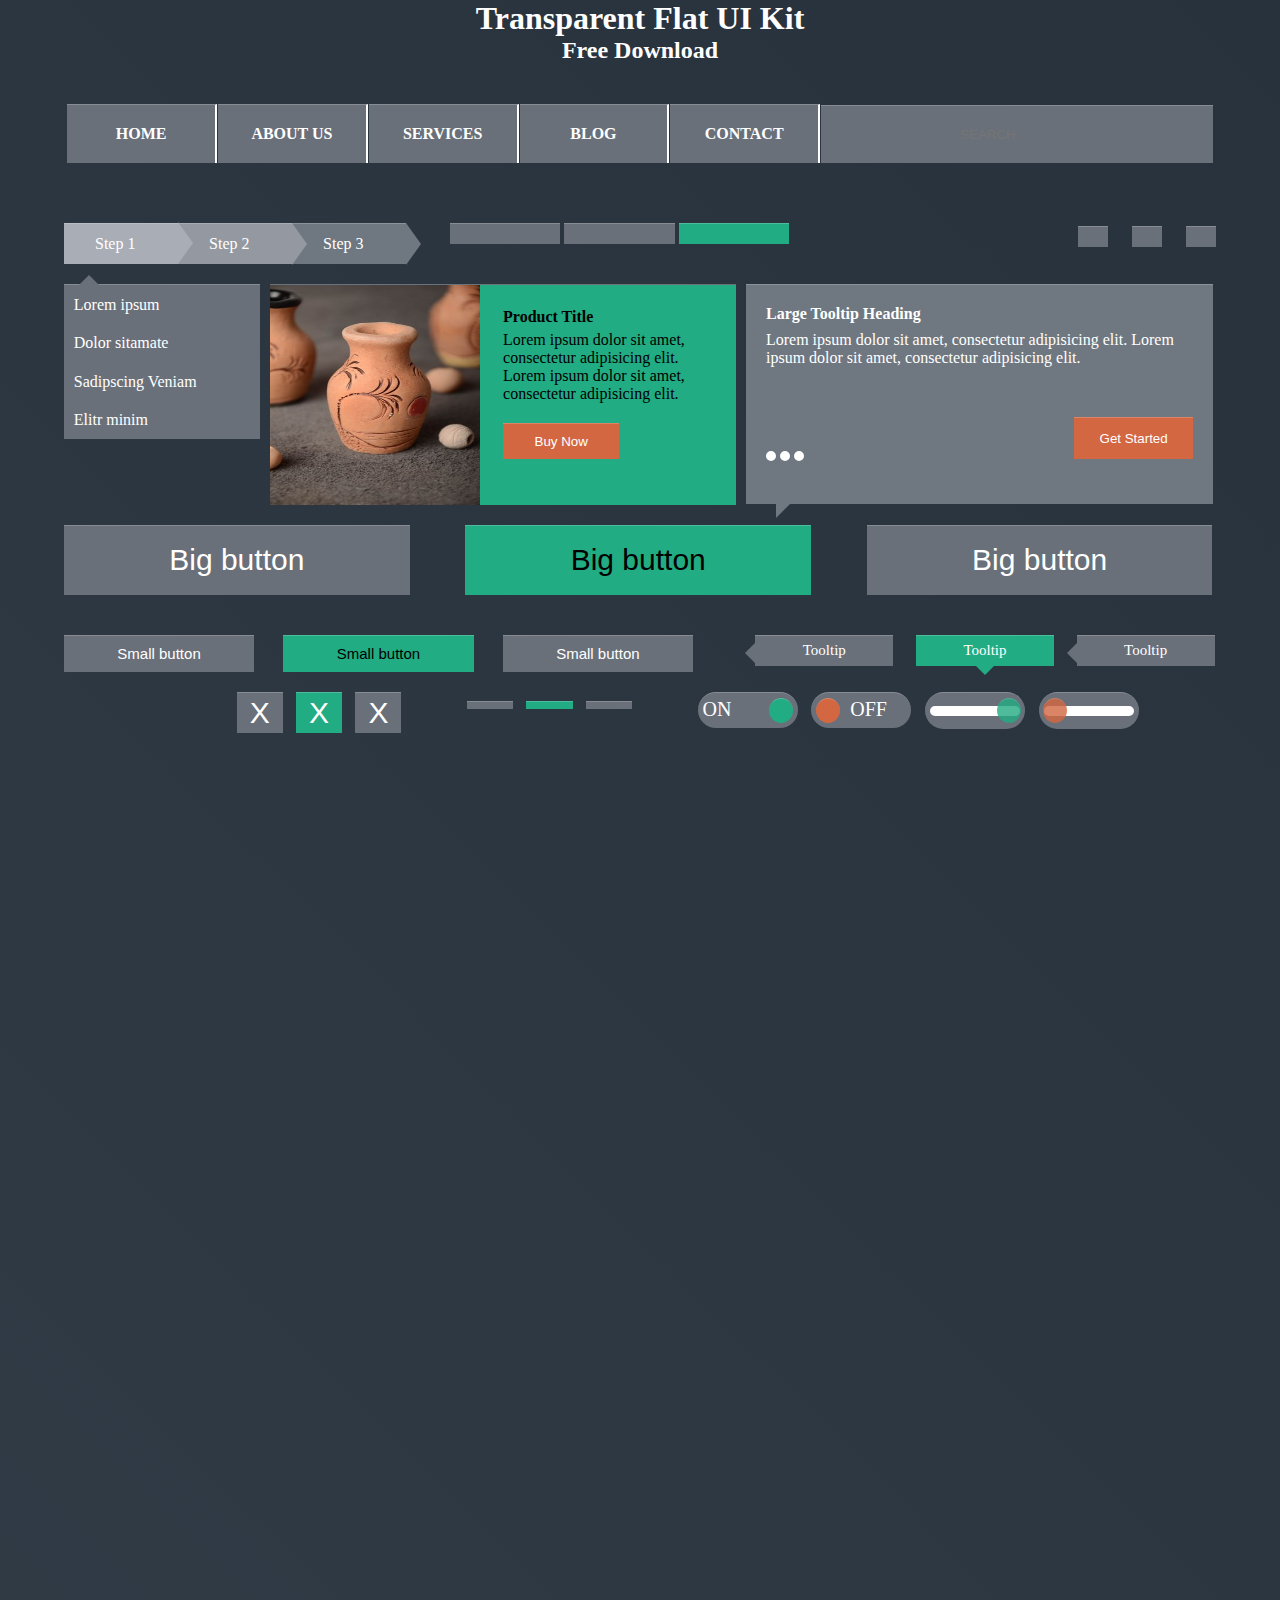
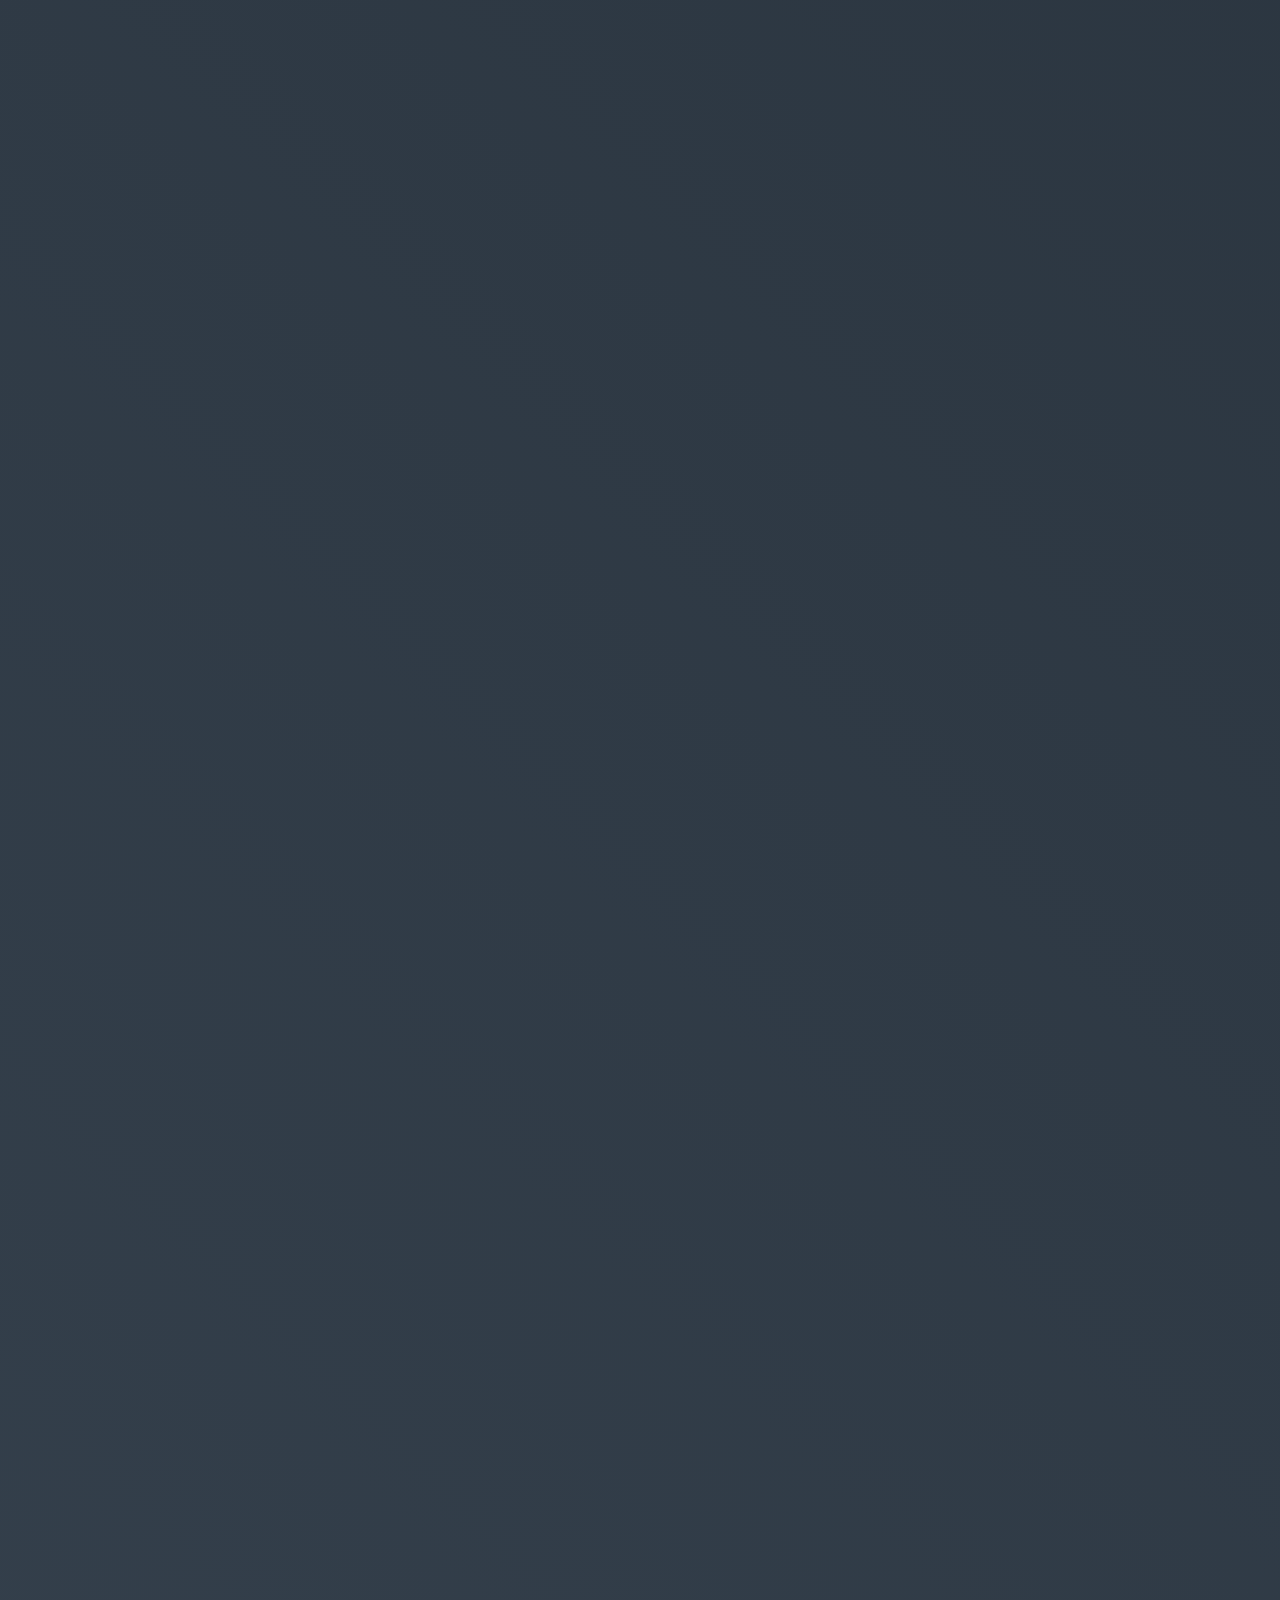
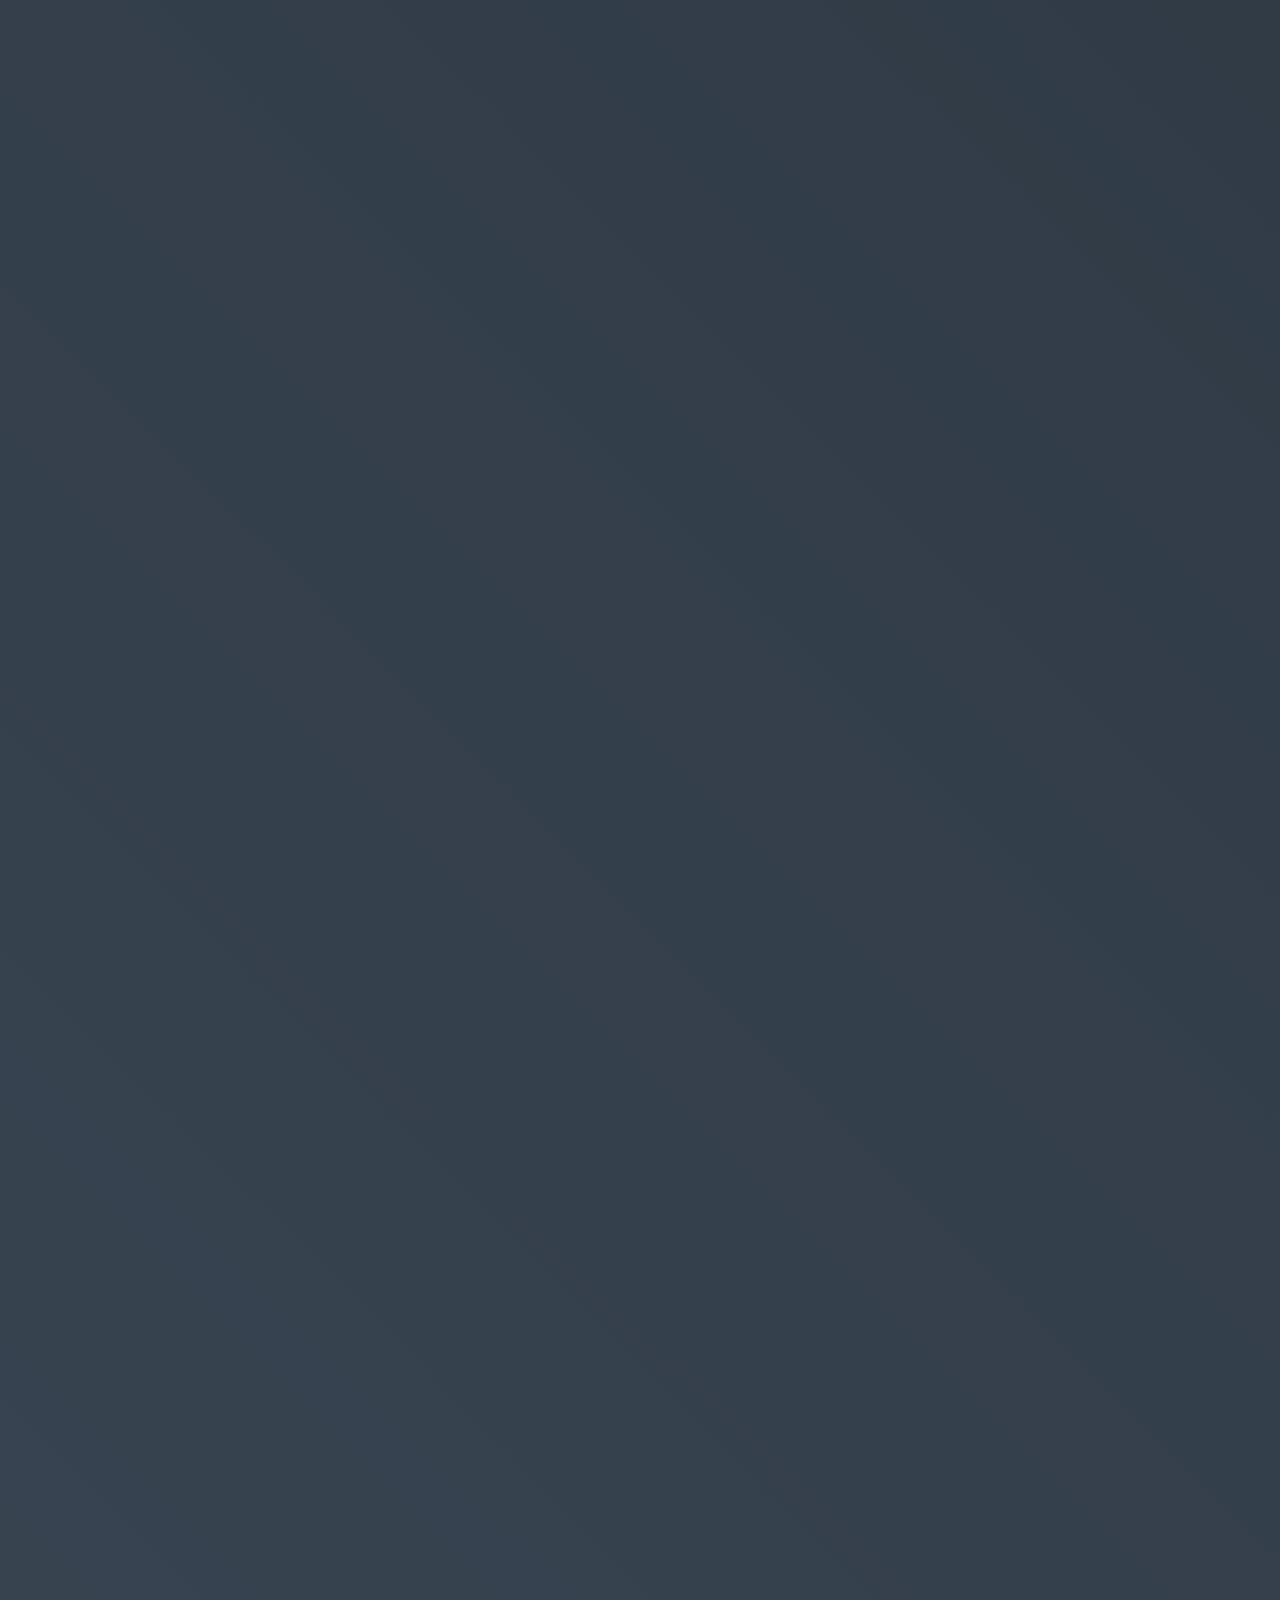
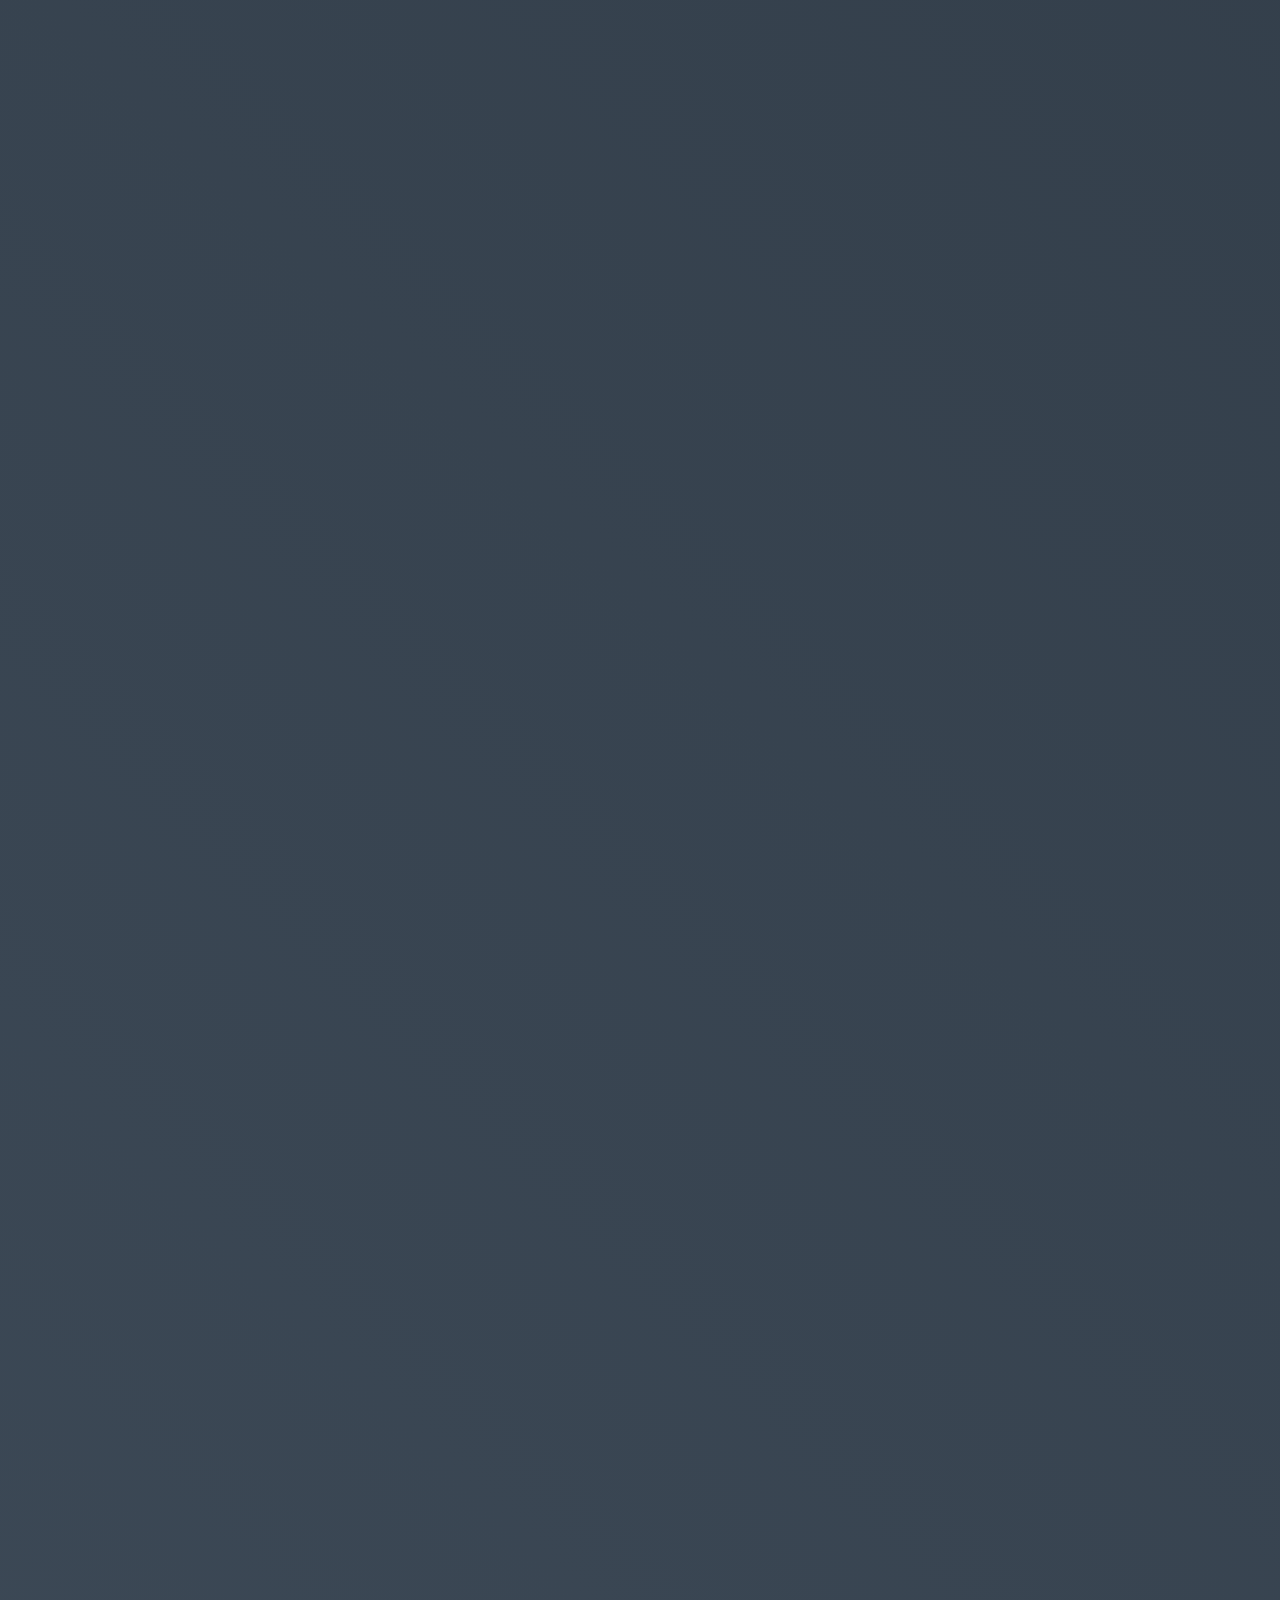
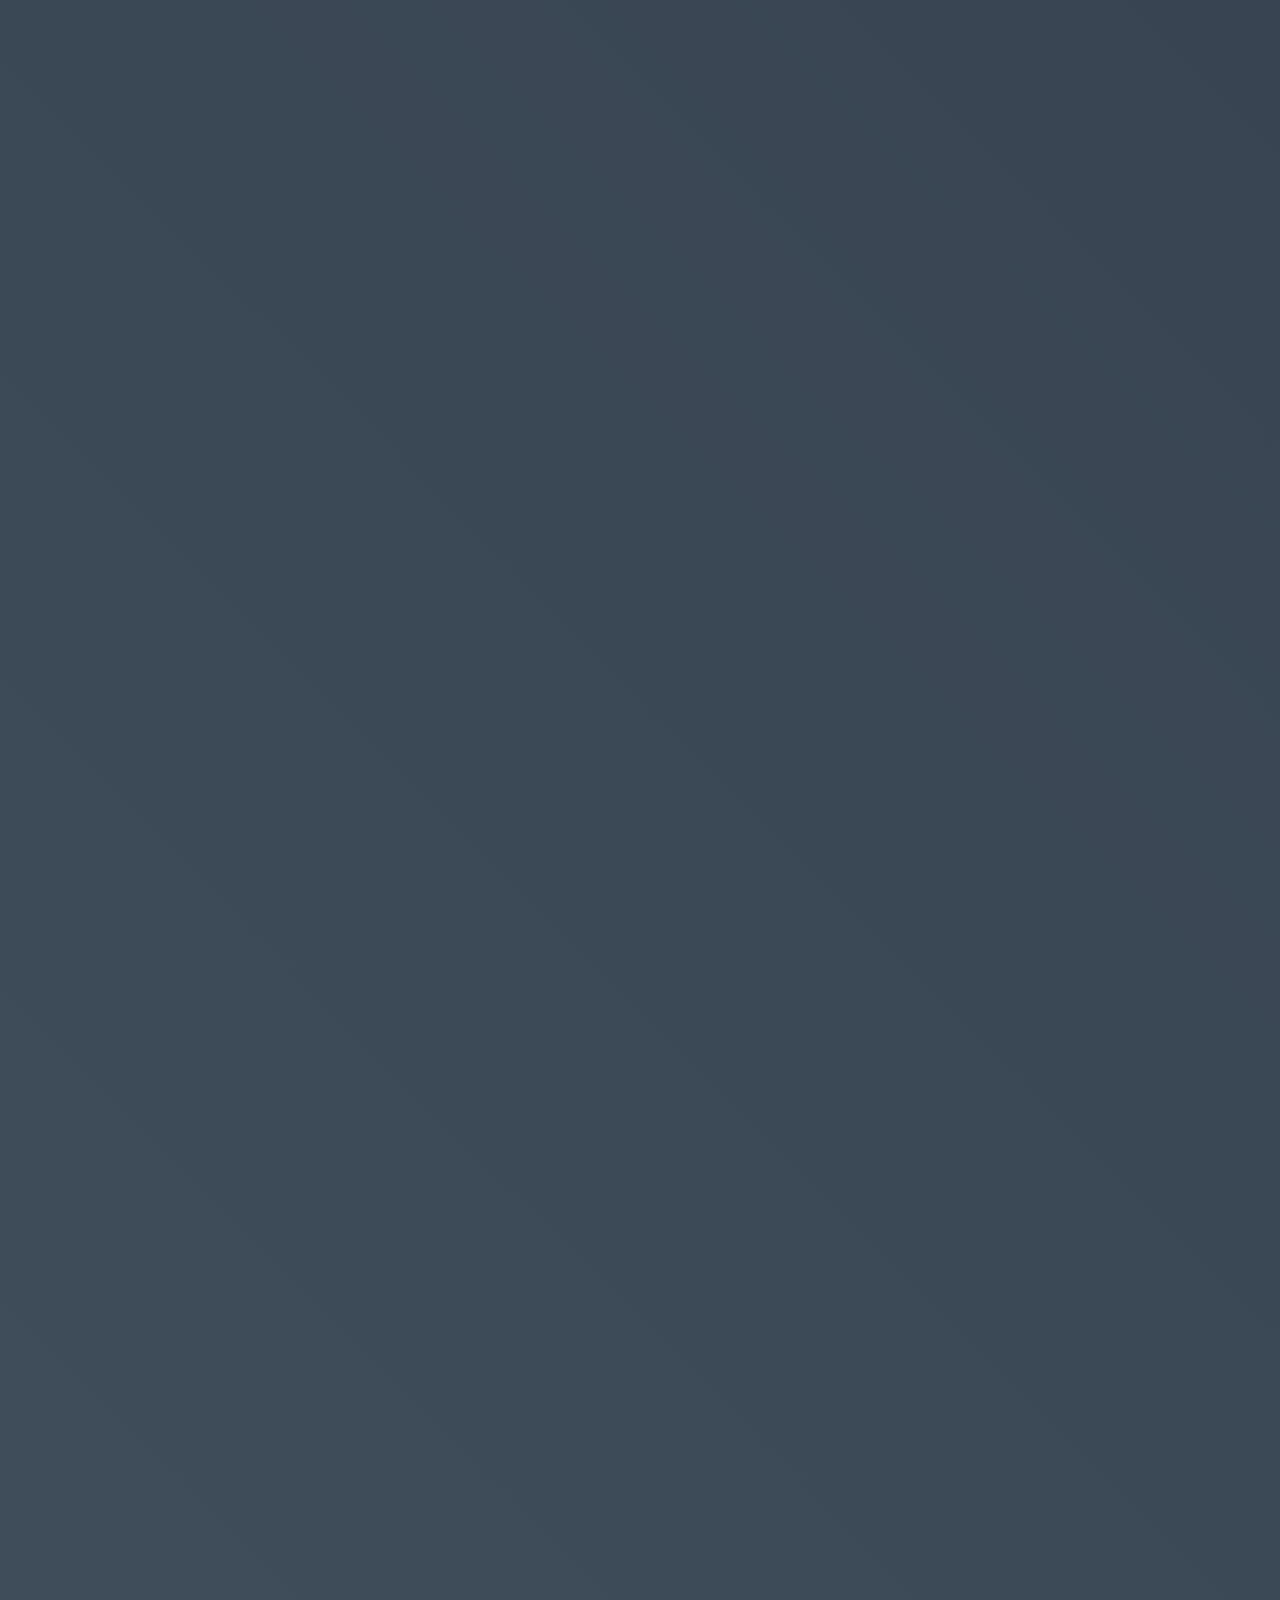
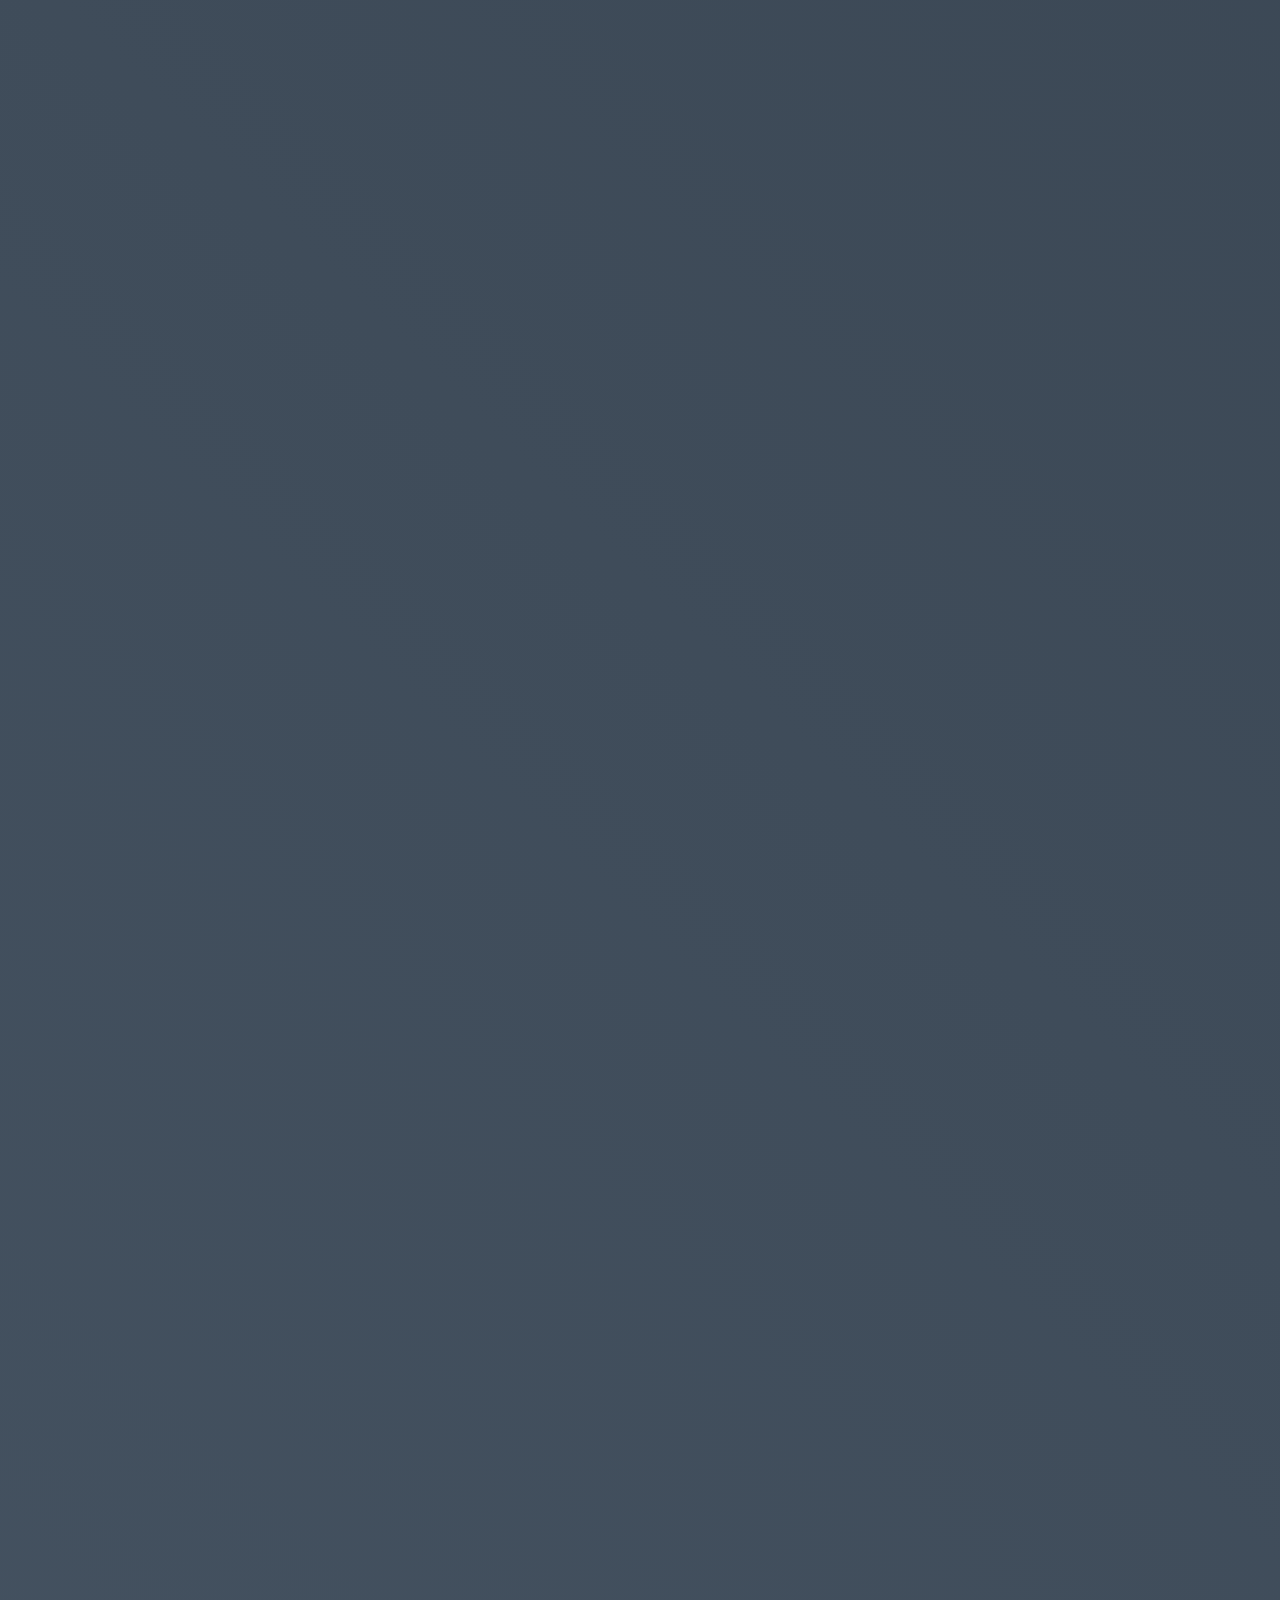
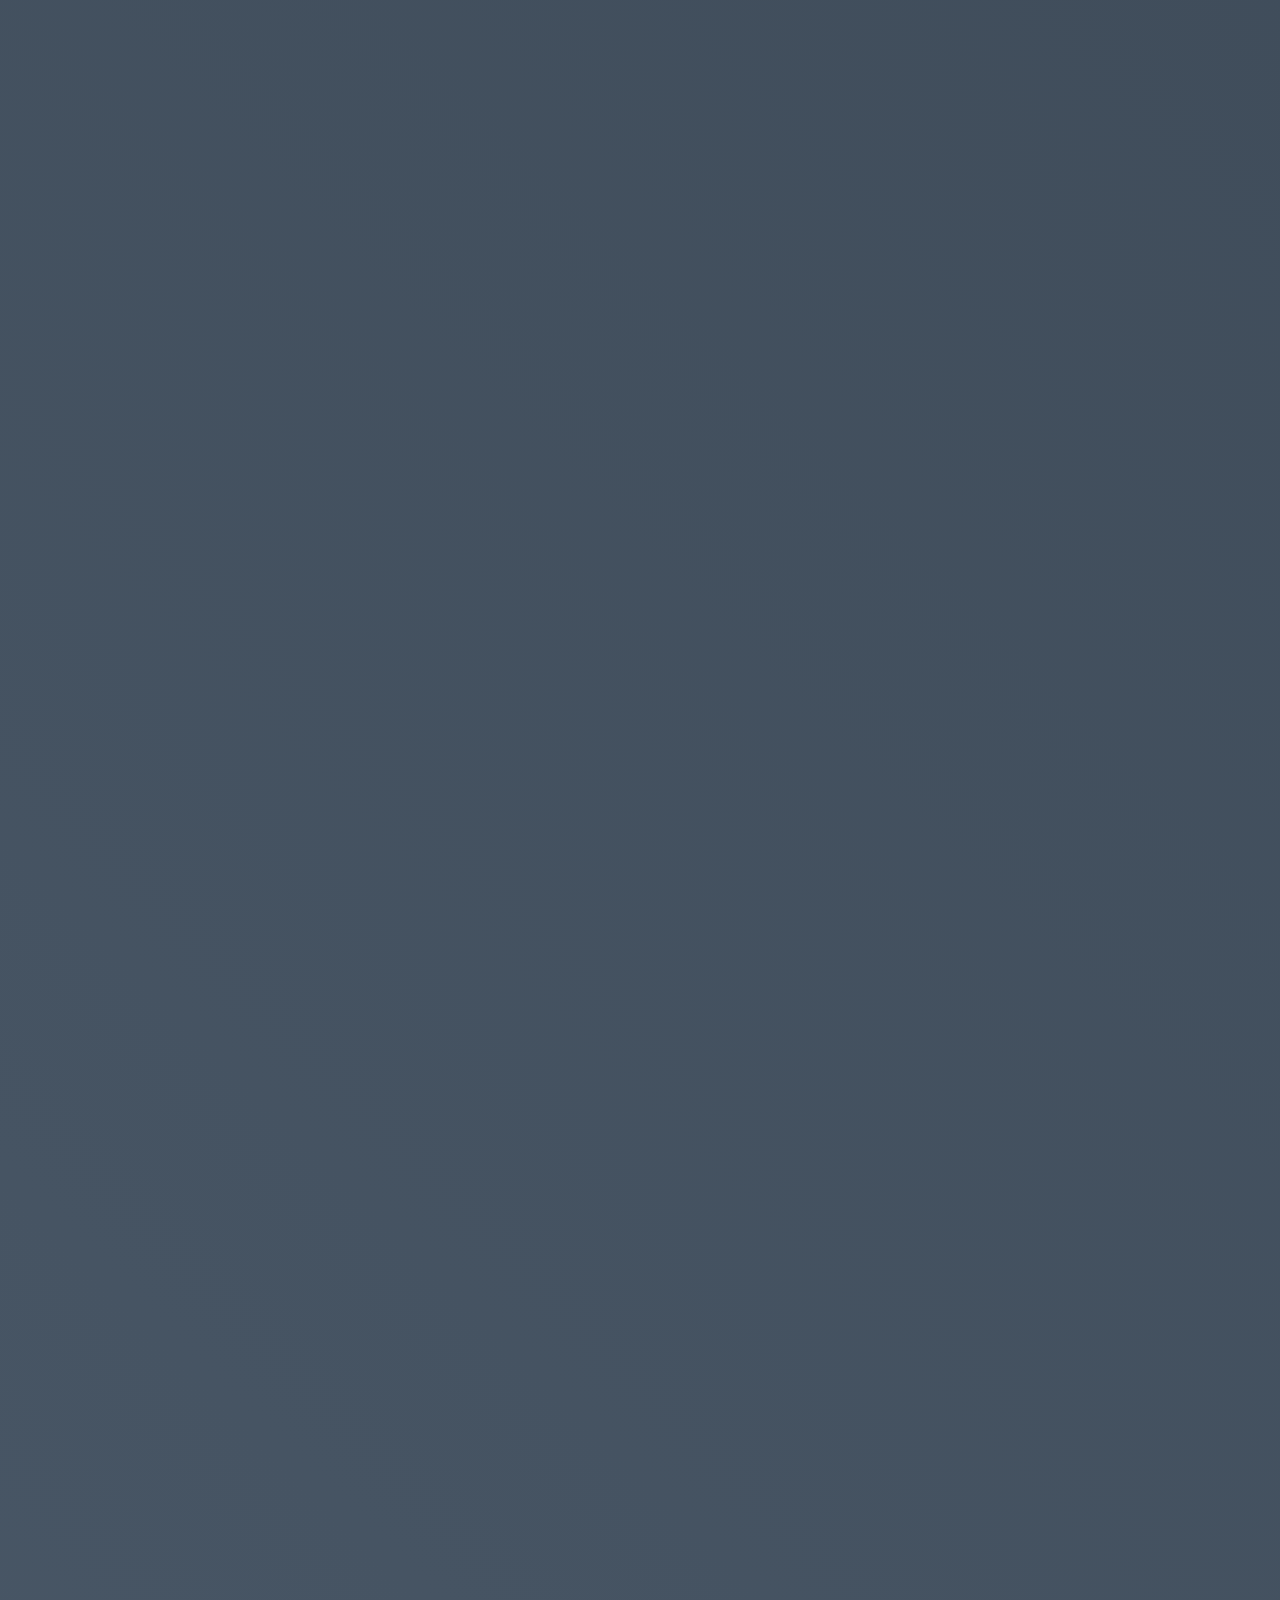
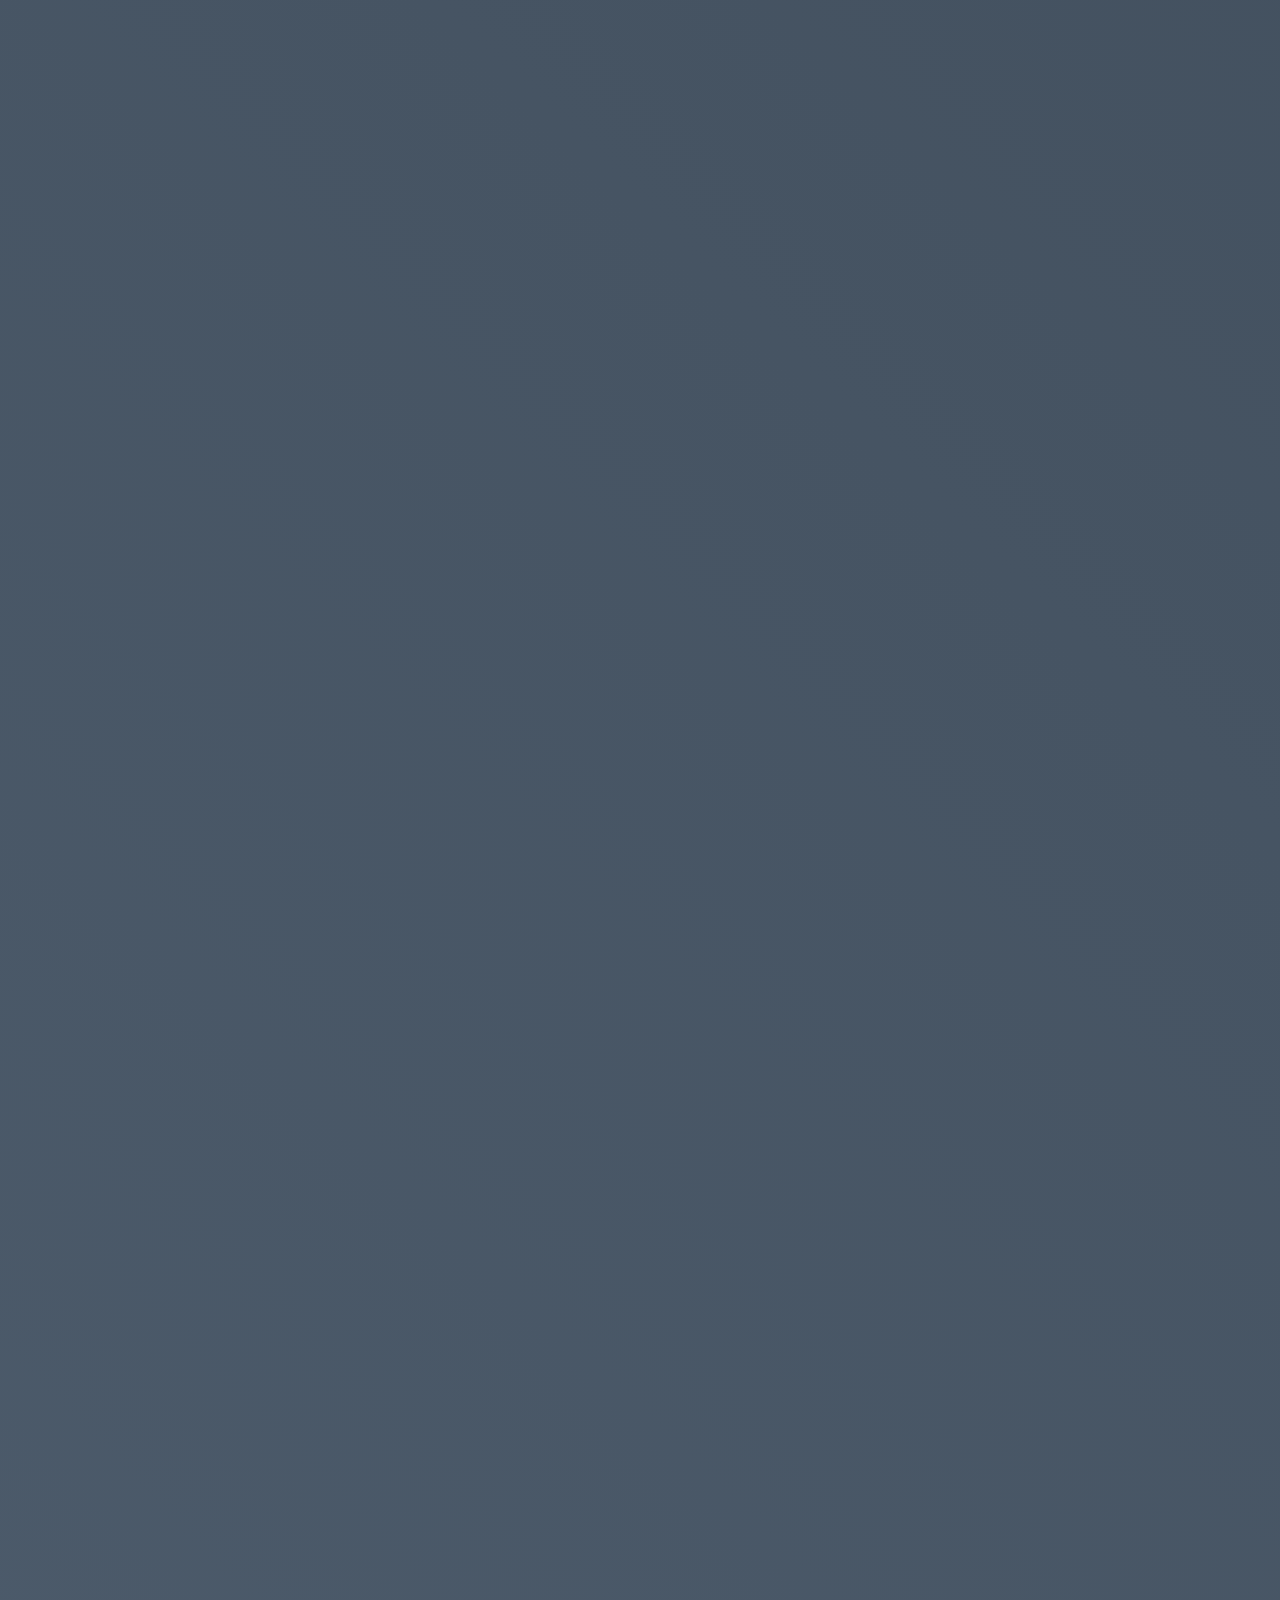
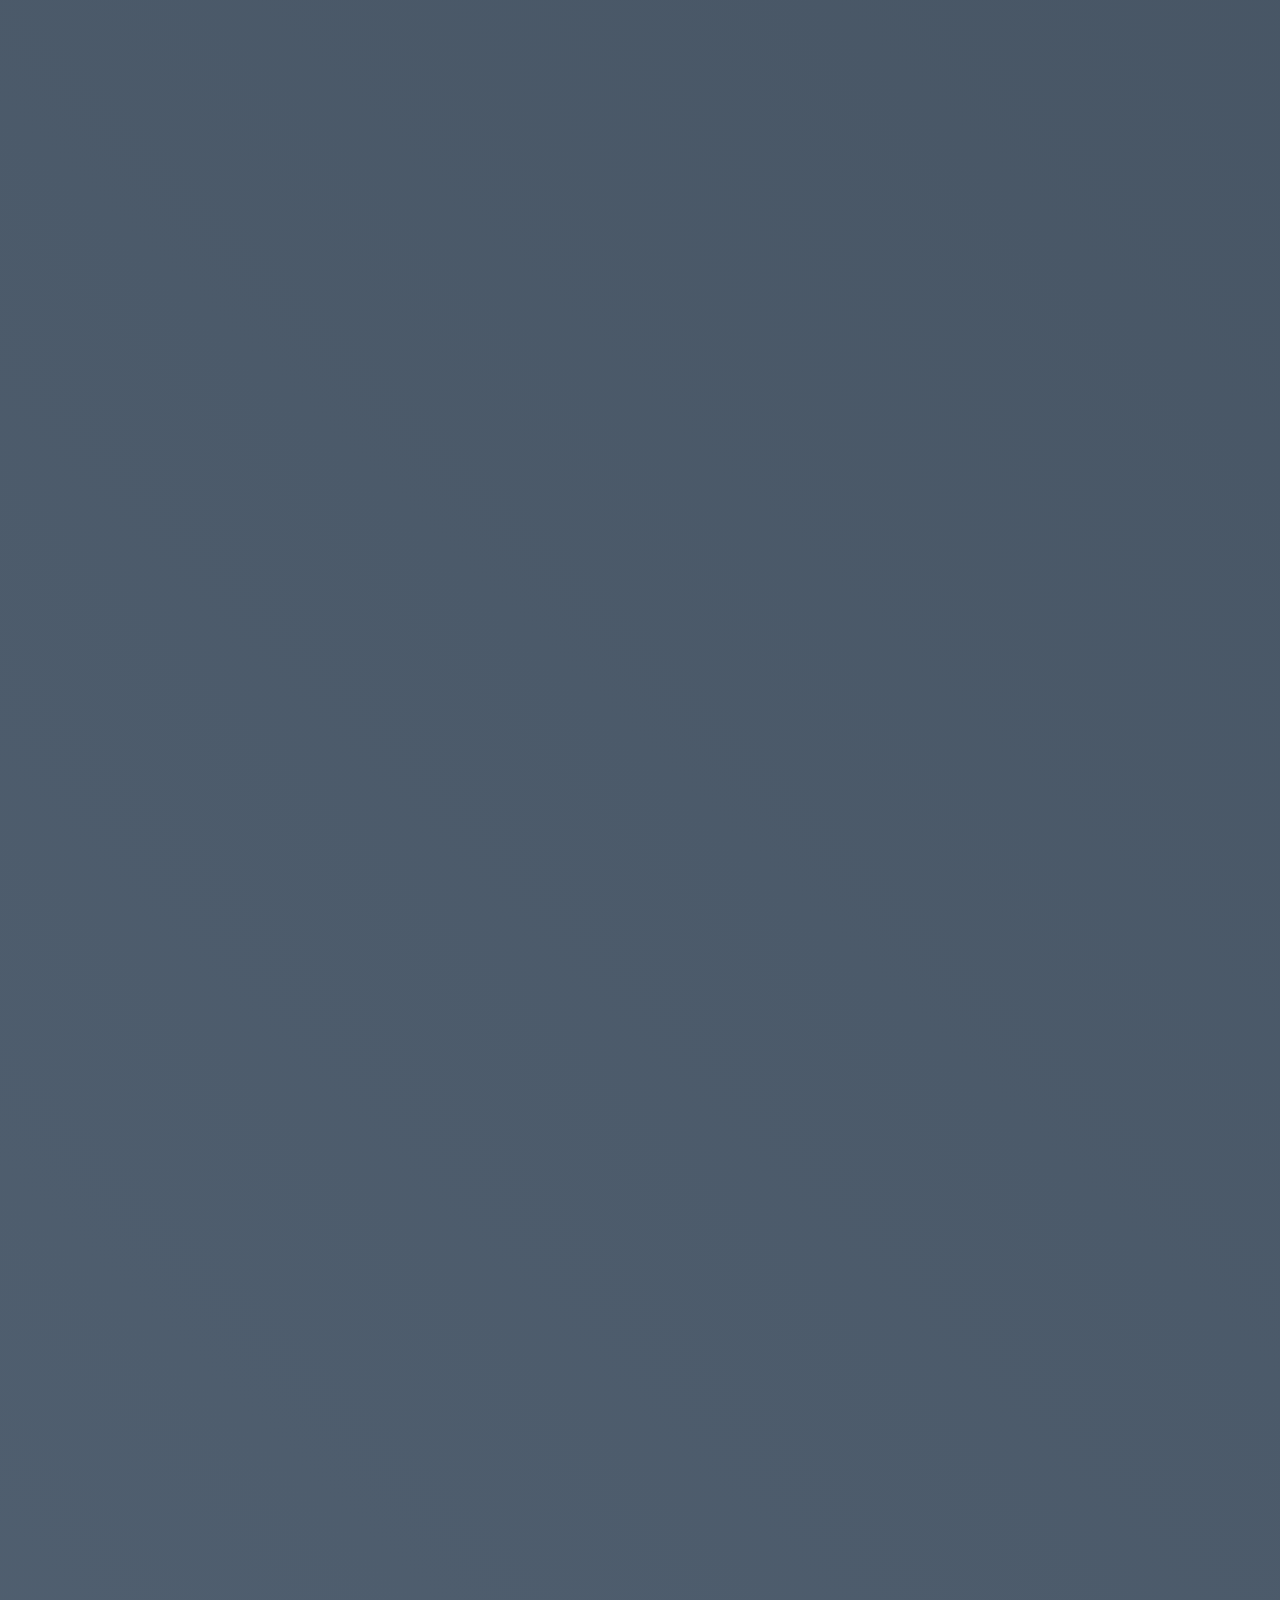
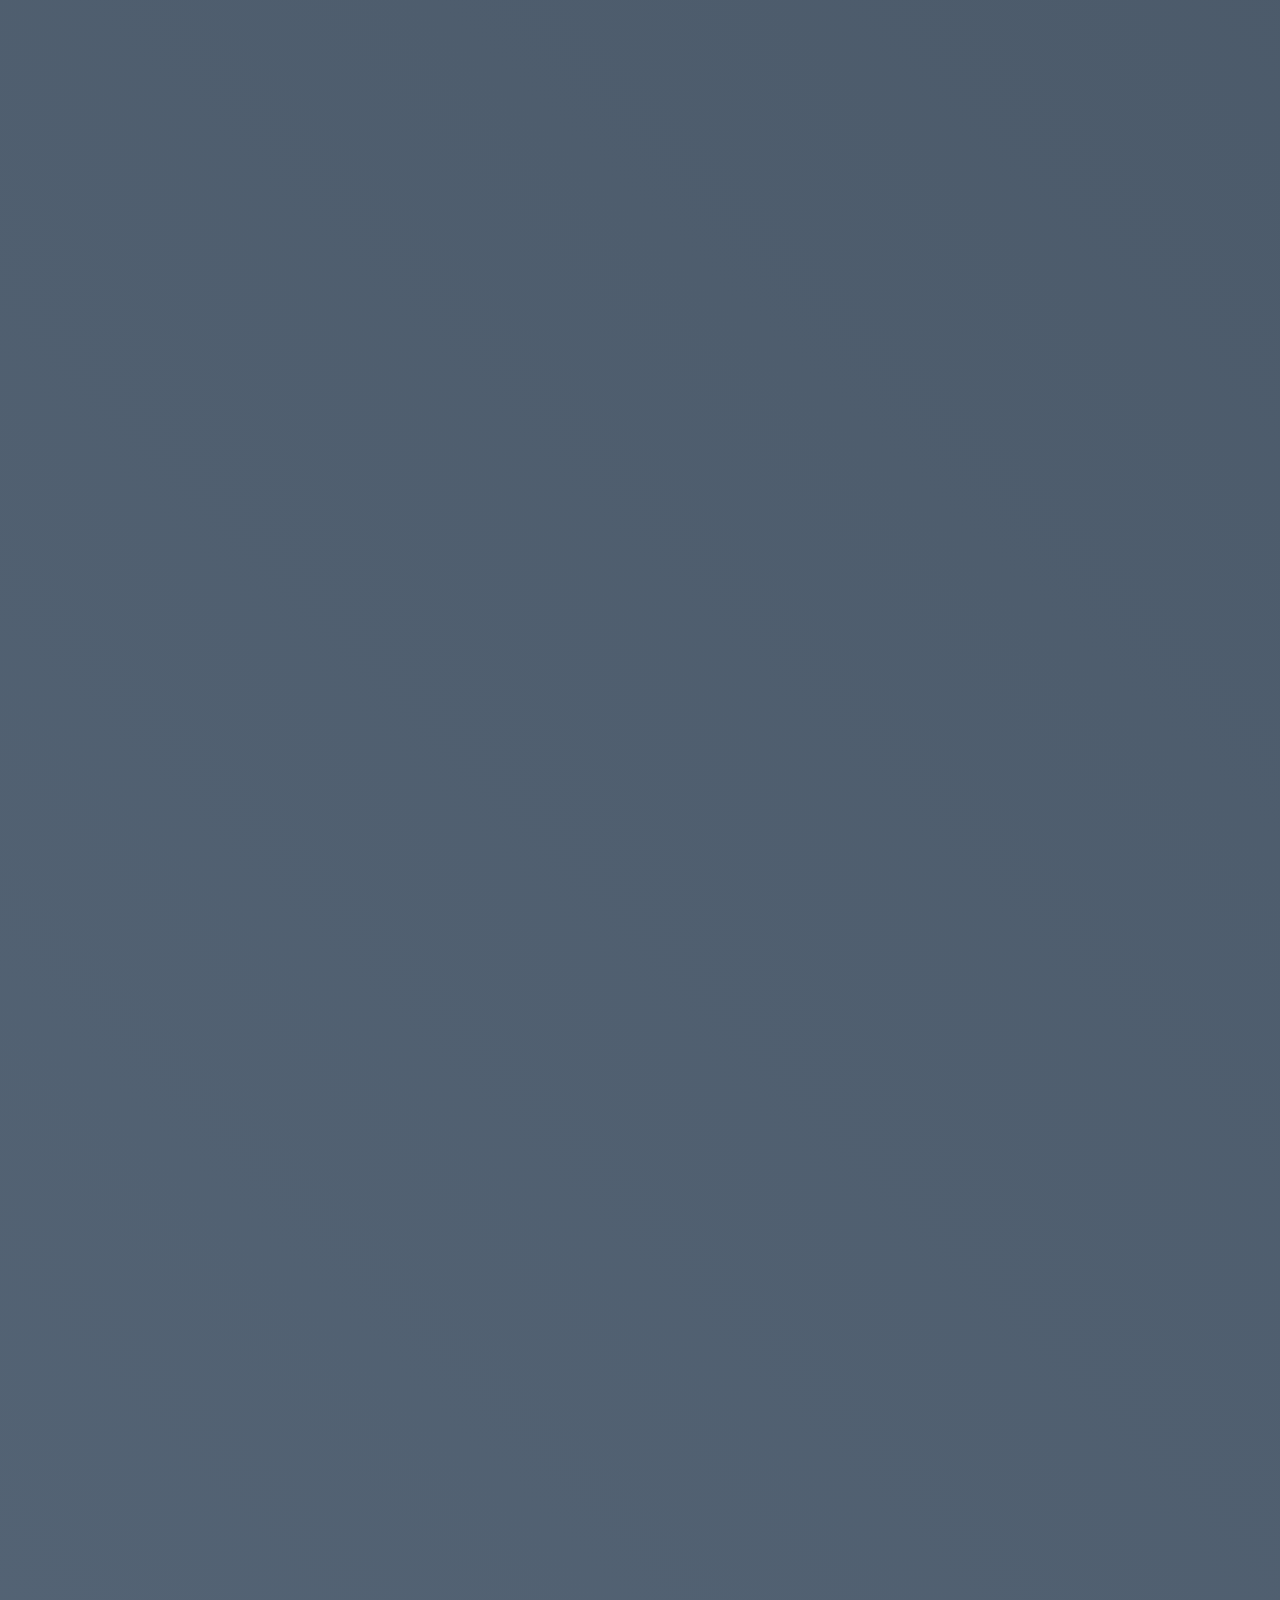
==== example.html @ 58ecbf64 "github" ====
<!DOCTYPE html>
<html lang="en">
<head>
    <meta charset="UTF-8">
    <title>Title</title>
    <link rel="stylesheet" href="style.css">
    <link rel="stylesheet" href="font-awesome/css/font-awesome.min.css">
</head>
<body>
<div class="wrapper">
    <div class="header">
        <h1>Transparent Flat UI Kit</h1>
        <h2>Free Download</h2>
		
    </div>

<!--Nav with search************************************************************-->

    <div class="nav">
        <ul>
            <li><a href="#">home</a></li>
            <li><a href="#">about us</a></li>
            <li><a href="#">services</a></li>
            <li><a href="#">blog</a></li>
            <li><a href="#">contact</a></li>
            <li>
                <form>
                    <div class="search">
                        <input type="search" name="q" placeholder="SEARCH">
                        <button><i class="fa fa-search" aria-hidden="true"></i></button>
                    </div>
                </form>
            </li>
        </ul>
    </div>

<!--End nav with search********************************************************-->

    <div class="container">

<!--Arrows button************************************************************************-->

        <div class="arrows">
            <div class="arrow-first arrow-first-hover"><a href="#">Step 1</a></div>
            <div class="arrow-second arrow-second-hover"><a href="#">Step 2</a></div>
            <div class="arrow-third arrow-third-hover"><a href="#">Step 3</a></div>
        </div>

<!--End arrows button********************************************************************-->

<!--Buttons 1**********************************************************************-->

        <div class="buttons1">
            <button class="clock"><i class="fa fa-clock-o" aria-hidden="true"></i></button>
            <button class="download"><i class="fa fa-download" aria-hidden="true"></i></button>
            <button class="like"><i class="fa fa-heart-o" aria-hidden="true"></i></button>
        </div>

<!--End Buttons 1*******************************************************************-->

<!--Buttons 2***********************************************************************************-->

        <div class="buttons2">
            <button class="square"><i class="fa fa-th-large" aria-hidden="true"></i></button>
            <button class="list"><i class="fa fa-list" aria-hidden="true"></i></button>
            <button class="bars"><i class="fa fa-bars" aria-hidden="true"></i></button>
        </div>
<!--End Buttons 2******************************************************************-->
     </div>
    <div class="clear"></div>
    <div class="container">

<!--Drop down menu********************************************************************-->

        <div class="dropdow">
            <ul>
                <li><a href="#">Lorem ipsum<i class="fa fa-angle-right" aria-hidden="true"></i></a></li>
                <li><a href="#">Dolor sitamate<i class="fa fa-angle-right" aria-hidden="true"></i></a></li>
                <li><a href="#">Sadipscing Veniam<i class="fa fa-angle-right" aria-hidden="true"></i></a></li>
                <li><a href="#">Elitr minim<i class="fa fa-angle-right" aria-hidden="true"></i></a></li>
            </ul>
        </div>

<!--End Drop down menu************************************************************************-->
        
 <!--Block with pic & button***********************************************************************-->
        
        <div class="blockPicBut">
            <div class="pic">
                <img src="img/jug.jpg" alt="">
            </div>
            <div class="buttonBox">
                <span>Product Title</span>
                <p> Lorem ipsum dolor sit amet, consectetur adipisicing elit. Lorem ipsum dolor sit amet, consectetur adipisicing elit. </p>
                <button>Buy Now</button>
            </div>
        </div>
        
<!--End Block with pic & button*******************************************************************-->

<!--Block with Large tooltip Heading***********************************************************************-->

        <div class="blockLargeToolip">
            <span class="head">Large Tooltip Heading</span>
            <p>Lorem ipsum dolor sit amet, consectetur adipisicing elit. Lorem ipsum dolor sit amet, consectetur adipisicing elit.</p>
            <div class="dotted">
                <a href="#"><span></span></a>
                <a href="#"><span></span></a>
                <a href="#"><span></span></a>
            </div>
            <button>Get Started</button>
        </div>
    </div>
    <div class="clear"></div>

<!-- End Block with Large tooltip Heading*****************************************************************-->

    <div class="container">

<!--BIG buttons***************************************************************-->

        <button class="big1">Big button</button>
        <button class="big2">Big button</button>
        <button class="big3">Big button</button>

<!-- End BIG buttons****************************************************************-->

    </div>

    <div class="container">

<!--Small button-->

    <div class="smallcontainer">
        <button class="small1">Small button</button>
        <button class="small2">Small button</button>
        <button class="small3">Small button</button>
    </div>

<!--End Small button-->

<!--Tooltips-->

        <div class="tooltips">
            <div class="tooltip1">Tooltip</div>
            <div class="tooltip2">Tooltip</div>
            <div class="tooltip3">Tooltip</div>
        </div>

<!--End Tooltips-->

    </div>

    <div class="clear"></div>

    <div class="container">

<!--arrows-->

        <div class="arrowscontainer">
            <div class="arrow1">
                <a href="#">
                    <i class="fa fa-angle-left" aria-hidden="true"></i>
                </a>
                <a href="#">
                    <i class="fa fa-angle-right" aria-hidden="true"></i>
                </a>
            </div>
            <div class="arrow2">
                <a href="#">
                    <i class="fa fa-angle-left" aria-hidden="true"></i>
                </a>
                <a href="#">
                    <i class="fa fa-angle-right" aria-hidden="true"></i>
                </a>
            </div>
            <div class="arrow3">
                <a href="#">
                    <i class="fa fa-angle-left" aria-hidden="true"></i>
                </a>
                <a href="#">
                    <i class="fa fa-angle-right" aria-hidden="true"></i>
                </a>
            </div>
        </div>

<!--End arrows-->

<!--Close button-->
        <div class="closebuttons">
            <button class="close1">X</button>
            <button class="close2">X</button>
            <button class="close3">X</button>
        </div>
<!--End close button-->

<!--Select button-->
        <div class="selectbuttons">
            <button class="select1">
                <i class="fa fa-check" aria-hidden="true"></i>
            </button>
            <button class="select2">
                <i class="fa fa-check" aria-hidden="true"></i>
            </button>
            <button class="select3">
                <i class="fa fa-check" aria-hidden="true"></i>
            </button>
        </div>

<!--End select button-->

        <!--Switches-->

        <div class="switch">
            <div class="on">
                <span>ON</span>
                <div class="onbut"></div>
            </div>
            <div class="off">
                <span>OFF</span>
                <div  class="offbut"></div>
            </div>
            <div class="rightbut">
                <div class="line">

                </div><div class="onbut1"></div>
            </div>
            <div class="leftbut">
                <div class="line">

                </div><div class="offbut1"></div>

            </div>
        </div>

<!--End Switches-->

    </div>




</div>
</body>
</html>
---- style.css ----
*{
    padding: 0;
    border: 0;
    margin: 0;
    box-sizing: border-box;
}

body{
    width: 100%;
    height: 20000px;
    background: linear-gradient(45deg, #5d6e81, #28323c);
}

.wrapper {
    width: 90%;
    margin: 0 auto;
}

.header{
    text-align: center;
    color: #ffffff;
}

.container {
    padding: 20px 0;
}

/*Nav with search---------------------------------------------------------------------*/

.nav {
    width: 100%;
    text-align: center;
    padding: 40px 0 40px 0;
}

nav ul{
 width: 100%;
}

.nav ul li{
    border-top:1px solid rgba(255, 255, 255, 0.2);
    display: inline-block;
    list-style: none;
    font-weight: bold;
    text-transform: uppercase;
    background-color: #6a7079;
    text-align: center;
    width: 13%;
    margin: 0 0 0 -3px;
    border-right: 2px solid white;
}

.nav ul li:hover {
    background-color: #d36742;
}

.nav ul li:active{
    box-shadow: inset 0 0 6px;

}
.nav ul li:first-child{
    margin: 0;
}

.nav ul li:last-child{
    border-right:0;
    width: 34%;
    text-align: left;
    padding: 5px 0;
    text-indent: 7px;
}

.nav ul li:last-child:hover{
    background-color: #6a7079;
}

.nav a{
    text-decoration: none;
    color: white;
    display: block;
    padding: 20px;
    }

.nav button{
    background-color: #6a7079;
    color: #ffffff;
    font-size: 20px;
    border: none;
    outline: none;
}

.nav button:hover{
    color: #d36742;
    cursor: pointer;
}

.nav ul li input{
    color: #ffffff;
    text-align: center;
    height: 47px;
    width: 85%;
    background-color: #6a7079;
    border: none;
    outline: none;
}

.nav ul li input a i{
    font-size: 100px;
}

/*End nav with search---------------------------------------------------------------------------*/

/*Arrows button-------------------------------------------------------------------------------*/

div.arrows {
    float: left;
    width: 30%;
}

div.arrows a{
    display: block;
    text-decoration: none;
    color:#ffffff;
    padding: 11px;
}

.arrow-first,.arrow-second,.arrow-third{
    display: inline-block;
    margin: 0 0 0 -4px;
    text-indent: 20px;
    border-top:1px solid rgba(255, 255, 255, 0.2);
}

.arrow-first{
    margin: 0;
}

.arrow-first {
    width: 33%;
    background: #a9adb5;
    position: relative;
    color: #fff;
}
.arrow-first::after {
    content: '';
    position: absolute; /* Абсолютное позиционирование */
    right: -36px; bottom: 0; /* Положение треугольника */
    border: 21px solid transparent; /* Прозрачные границы */
    border-left: 15px solid #a9adb5; /* Добавляем треугольник */
    z-index: 1;
}

.arrow-first:hover::after{
    border-left: 15px solid #d36742; /* Добавляем треугольник */
 }

.arrow-first:hover{
    background-color: #d36742;
}
.arrow-first:active::after{
    border-left: 15px solid #22ac83;
}
.arrow-first:active{
    background-color: #22ac83;
}
.arrow-second {
    width: 33%;
    background: #9498a0;
    position: relative;
    color: #fff;
}

.arrow-second::after {
    content: '';
    position: absolute; /* Абсолютное позиционирование */
    right: -36px; bottom: -1px; /* Положение треугольника */
    border: 21px solid transparent; /* Прозрачные границы */
    border-left: 15px solid #9498a0; /* Добавляем треугольник */
    z-index: 1;
}

.arrow-second:hover::after{
    border-left: 15px solid #d36742; /* Добавляем треугольник */
}

.arrow-second:hover{
    background-color: #d36742;
}

.arrow-second:active::after{
    border-left: 15px solid #22ac83;
}
.arrow-second:active {
    background-color: #22ac83;
}

.arrow-third {
    width: 33%;
    background: #6f7780;
    position: relative;
    color: #fff;
}

.arrow-third::after {
    content: '';
    position: absolute; /* Абсолютное позиционирование */
    right: -36px; bottom: -0.5px; /* Положение треугольника */
    border: 21px solid transparent; /* Прозрачные границы */
    border-left: 15px solid #6f7780; /* Добавляем треугольник */
    z-index: 1;
}

.arrow-third:hover::after{
    border-left: 15px solid #d36742; /* Добавляем треугольник */
}

.arrow-third:hover{
    background-color: #d36742;
}

.arrow-third:active::after{
    border-left: 15px solid #22ac83;
}
.arrow-third:active {
    background-color: #22ac83;
}
/*End arrows button-----------------------------------------------------------------*/

/*Buttons 1-----------------------------------------------------------------------*/

.buttons1 {
    float: left;
    width: 30%;
    margin-left: 40px;
}
.clear {
    clear: both;
}
.buttons1 i{
    display: block;
    padding: 10px;
    font-size: 40px;
    color: #ffffff;
}



.clock, .download, .like {
    border-top:1px solid rgba(255, 255, 255, 0.2);
    display: inline-block;
    width: 32%;
    outline: none;
}

.clock:hover, .download:hover, .like:hover {
    background-color: #d36742;
    cursor: pointer;
}

.clock:active, .download:active, .like:active {
    box-shadow: inset 0 0 6px;
}

.clock {
    background-color: #6a7079;
}

.download {
    background-color: #6a7079;
}

.like {
    background-color: #22ac83;
}

/*End buttons 1-----------------------------------------------------------------------*/

/*Buttons 2------------------------------------------------------------------*/

.buttons2{
    float: right;
    width: 36%;
    text-align: right;
}



.square, .list, .bars{
    border-top:1px solid rgba(255, 255, 255, 0.2);
    display: inline-block;
    text-align: center;
    padding: 10px 15px;
    font-size: 20px;
    color: #ffffff;
    outline: none;
    margin: 0 10px;
}

.bars{
    margin: 0 0 0 10px;
}

.square:hover, .list:hover, .bars:hover {
    background-color: #d36742;
    cursor: pointer;
}

.square:active, .list:active, .bars:active{
    box-shadow: inset 0 0 6px;
}

.square {
     background-color: #6a7079;
 }

.list {
    background-color: #6a7079;
}

.bars {
    background-color: #6a7079;
}

/*End buttons 2---------------------------------------------------------------*/

/*Drop down menu--------------------------------------------------------------*/

.dropdow {
    float: left;
    position: relative;
    width: 17%;
    background-color: #6a7079;
    border-top: 1px solid rgba(255, 255, 255, 0.2);
}

.dropdow::after {
    content: '';
    position: absolute; /* Абсолютное позиционирование */
    left: 15px; top: -20px; /* Положение треугольника */
    border: 10px solid transparent; /* Прозрачные границы */
    border-bottom: 10px solid #6a7079; /* Добавляем треугольник */
    z-index: 1;
}

.dropdow ul li a{
    text-decoration: none;
    color: white;
    padding: 5%;
    display: block;
}

.dropdow ul li a i{
    font-size: 20px;
    float: right;
}

.dropdow ul li a:hover{
    background-color: #d36742;
}

.dropdow ul li:hover {
    border-top: 1px solid rgba(255, 255, 255, 0.2);
}

.dropdow ul li{
    list-style: none;
    border-top: 1px solid rgba(255, 255, 255, 0);
}

/*End drop down menu-----------------------------------------------------------*/

/*Block with pic & button----------------------------------------------------*/

.blockPicBut {
    border-top: 1px solid rgba(255, 255, 255, 0.3);
    width: 40.5%;
    float: left;
    margin: 0 0 0 10px;
}

.blockPicBut .pic{
    float: left;
    width: 45%;
    height: 220px;
}

.blockPicBut .buttonBox {
    padding: 5%;
    float: left;
    width: 55%;
    height: 220px;
    background-color: #22ac83;
    text-align: left;
}

.blockPicBut .buttonBox span{
    font-weight: bold;
    display: block;
    padding: 0 0 2% 0;
}

.blockPicBut img{
    width: 100%;
    height: 220px;
}

.buttonBox button {
    margin: 20px 0 0 0;
    padding: 5% 15%;
    color: #ffffff;
   background: #d36742;
    outline: none;
    border-top: 1px solid rgba(255, 255, 255, 0.2);
}

.buttonBox button:hover{
    background: #6a7079;
    cursor: pointer;
}

.buttonBox button:active{
box-shadow: inset 0 0 6px;
}

/*End Block with pic & button-----------------------------------------------------*/

/*Block with Large tooltip Heading-------------------------------------------*/

.blockLargeToolip {
    border-top: 1px solid rgba(255, 255, 255, 0.2);
    width: 40.5%;
    height: 220px;
    float: left;
    margin: 0 0 0 10px;
    background: #6f7780;
    padding: 1.7%;
    position: relative;
    color: white;
}

.blockLargeToolip::after {
    content: '';
    position: absolute; /* Абсолютное позиционирование */
    left: 30px; bottom: -14px; /* Положение треугольника */
    border: 15px solid transparent; /* Прозрачные границы */
    border-left: 15px solid #6f7780; /* Добавляем треугольник */
    z-index: 999;
}

.blockLargeToolip .head {
    display: block;
    padding: 0 0 2% 0;
    font-weight: bold;
}

.blockLargeToolip button {
    float: right;
    margin: 50px 0 0 0;
    padding: 3% 6%;
    color: #ffffff;
    background: #d36742;
    outline: none;
    border-top: 1px solid rgba(255, 255, 255, 0.2);
}

.blockLargeToolip button:hover{
    background: #22ac83;
    cursor: pointer;
}

.blockLargeToolip button:active{
box-shadow: inset 0 0 6px;
}

.dotted {
    float: left;
    padding: 80px 0 0 0;
}

.dotted span{
    display: inline-block;
    width: 10px;
    height: 10px;
    border-radius: 50%;
    border: 5px solid white;
    text-decoration: none;
    color: white;
    font-size: 60px;
}

.dotted span:hover{
    border: 5px solid #d36742;
}

/*End Block with Large tooltip Heading-------------------------------------------------------*/

/*BIG buttons---------------------------------------------------------------------------*/

.big1, .big2, .big3 {
    width: 30%;
    padding: 1.5% 0;
    margin: 0 4.5% 0 0;
    font-size: 30px;
    outline: none;
    color: white;
    border-top: 1px solid rgba(255, 255, 255, 0.2);
}

.big1 {
    background: #6a7079;
}

.big2 {
    background: #22ac83;
    color: black;
}

.big3 {
    margin: 0;
    background: #6a7079;
}

.big1:hover, .big2:hover, .big3:hover {
    background: #d36742;
    cursor: pointer;
}

.big1:active, .big2:active, .big3:active {
    box-shadow: inset 0 0 6px;
}

/*End BIG buttons---------------------------------------------------------------------------------*/

/*Small buttons*/

.smallcontainer{
    width: 55%;
    float: left;
}

.small1, .small2, .small3 {
    width: 30%;
    padding: 1.5% 0;
    margin: 0 4% 0 0;
    font-size: 15px;
    outline: none;
    color: white;
    border-top: 1px solid rgba(255, 255, 255, 0.2);
}

.small1 {
    background: #6a7079;
}

.small2 {
    background: #22ac83;
    color: black;
}

.small3 {
    margin: 0;
    background: #6a7079;
}

.small1:hover, .small2:hover, .small3:hover {
    background: #d36742;
    cursor: pointer;
}

.small1:active, .small2:active, .small3:active {
    box-shadow: inset 0 0 6px;
}

/*End Small buttons*/

/*Tooltips*/

.tooltips{
    float: left;
    width: 40%;
    margin: 0 0 0 5%;
}

.tooltip1, .tooltip2, .tooltip3 {
    display: inline-block;
    width: 30%;
    padding: 1.5% 0;
    margin: 0 4% 0 0;
    font-size: 15px;
    text-align: center;
    outline: none;
    color: white;
    border-top: 1px solid rgba(255, 255, 255, 0.2);
}

.tooltip1 {
    background: #6a7079;
    position: relative;
}

.tooltip1::after {
    content: '';
    position: absolute; /* Абсолютное позиционирование */
    right: 100%; top: 25%; /* Положение треугольника */
    border: 10px solid transparent; /* Прозрачные границы */
    border-right: 10px solid #6a7079; /* Добавляем треугольник */
    z-index: 1;
}

.tooltip1:hover::after{
    border-right: 10px solid #d36742; /* Добавляем треугольник */
}

.tooltip1:hover{
    background-color: #d36742;
    cursor: pointer;
}
.tooltip1:active::after{
    border-right: 10px solid #22ac83;
}
.tooltip1:active{
    background-color: #22ac83;
}

.tooltip2 {
    background: #22ac83;
    position: relative;
}

.tooltip2::after {
    content: '';
    position: absolute; /* Абсолютное позиционирование */
    left: 43%; top: 95%; /* Положение треугольника */
    border: 10px solid transparent; /* Прозрачные границы */
    border-top: 10px solid #22ac83; /* Добавляем треугольник */
    z-index: 1;
}

.tooltip2:hover::after{
    border-top: 10px solid #d36742; /* Добавляем треугольник */
}

.tooltip2:hover{
    background-color: #d36742;
    cursor: pointer;
}
.tooltip2:active::after{
    border-top: 10px solid #22ac83;
}
.tooltip2:active{
    background-color: #22ac83;
}

.tooltip3 {
    margin: 0;
    background: #6a7079;
    position: relative;
}

.tooltip3::after {
    content: '';
    position: absolute; /* Абсолютное позиционирование */
    right: 100%; top: 25%; /* Положение треугольника */
    border: 10px solid transparent; /* Прозрачные границы */
    border-right: 10px solid #6a7079; /* Добавляем треугольник */
    z-index: 1;
}

.tooltip3:hover::after{
    border-right: 10px solid #d36742; /* Добавляем треугольник */
}

.tooltip3:hover{
    background-color: #d36742;
    cursor: pointer;
}
.tooltip3:active::after{
    border-right: 10px solid #22ac83;
}
.tooltip3:active{
    background-color: #22ac83;
}

/*End Tooltips*/

/*arrows*/

.arrowscontainer {
    width: 15%;
    float: left;
}

.arrowscontainer a{
    text-decoration: none;
}

.arrowscontainer a i:hover{
    color: #d36742;
}

.arrow1, .arrow2, .arrow3 {
    display: inline-block;
    font-size: 40px;
    margin: 0 5% 0 0;
}

.arrow1 a i, .arrow3 a i{
    color: #6a7079;
}

.arrow2 a i{
    color: #22ac83;
}

/*End arrows*/

/*Close button*/

.closebuttons {
    width: 20%;
    float: left;
}

.close1, .close2, .close3 {
    width: 20%;
    padding: 1.5% 0;
    margin: 0 4% 0 0;
    font-size: 30px;
    outline: none;
    color: white;
    border-top: 1px solid rgba(255, 255, 255, 0.2);
}

.close1 {
    background: #6a7079;
}

.close2 {
    background: #22ac83;
}

.close3 {
    margin: 0;
    background: #6a7079;
}

.close1:hover, .close2:hover, .close3:hover {
    background: #d36742;
    cursor: pointer;
}

.close1:active, .close2:active, .close3:active {
    box-shadow: inset 0 0 6px;
}
/*End Close button*/

/*Select button*/

.selectbuttons {
    width: 20%;
    float: left;
}

.select1, .select2, .select3 {
    width: 20%;
    padding: 1.5% 0;
    margin: 0 4% 0 0;
    font-size: 30px;
    outline: none;
    color: white;
    border-top: 1px solid rgba(255, 255, 255, 0.2);
}

.select1 {
    background: #6a7079;
}

.select2 {
    background: #22ac83;
}

.select3 {
    margin: 0;
    background: #6a7079;
}

.select1:hover, .select2:hover, .select3:hover {
    background: #d36742;
    cursor: pointer;
}

.select1:active, .select2:active, .select3:active {
    box-shadow: inset 0 0 6px;
}
/*End Select button*/

/*Switches*/

.switch {
    width: 40%;
    max-height: 250px;
    float: left;
    color: white;
}

.on, .off, .rightbut, .leftbut {
    width: 100%;
    max-width: 100px;
    max-height: 45px;
    padding: 5px;
    margin-right: 3%;
    float: left;
    border-radius: 20px;
    background: #6a7079;
    border-top: 1px solid rgba(255, 255, 255, 0.2);
    font-size: 20px;
    position: relative;
}

.onbut {
    float: right;
    width: 20px;
    padding: 12px;
    border-top: 1px solid rgba(255, 255, 255, 0.2);
    border-radius: 60%;
    background: #22ac83;
}

.offbut {
    float: left;
    width: 20px;
    padding: 12px;
    margin: 0 11% 0 0;
    border-top: 1px solid rgba(255, 255, 255, 0.2);
    border-radius: 60%;
    background: #d36742;
}

.onbut1 {
    position: absolute;
    top: 16%;
    left:72px;
    width: 20px;
    padding: 12px;
    border-top: 1px solid rgba(255, 255, 255, 0.2);
    border-radius: 60%;
    background: #22ac83;
    opacity: 0.8;

    }

.offbut1 {
    position: absolute;
    top: 16%;
    right: 61px;
    width: 20px;
    padding: 12px;
    margin: 0 11% 0 0;
    border-top: 1px solid rgba(255, 255, 255, 0.2);
    border-radius: 60%;
    background: #d36742;
    opacity: 0.8;
}

.leftbut .line, .rightbut .line{
    width: 100%;
    height: 10px;
    margin: 8px 0;
    border-radius: 40px;
    background: #ffffff;
    }

/*End Switches*/
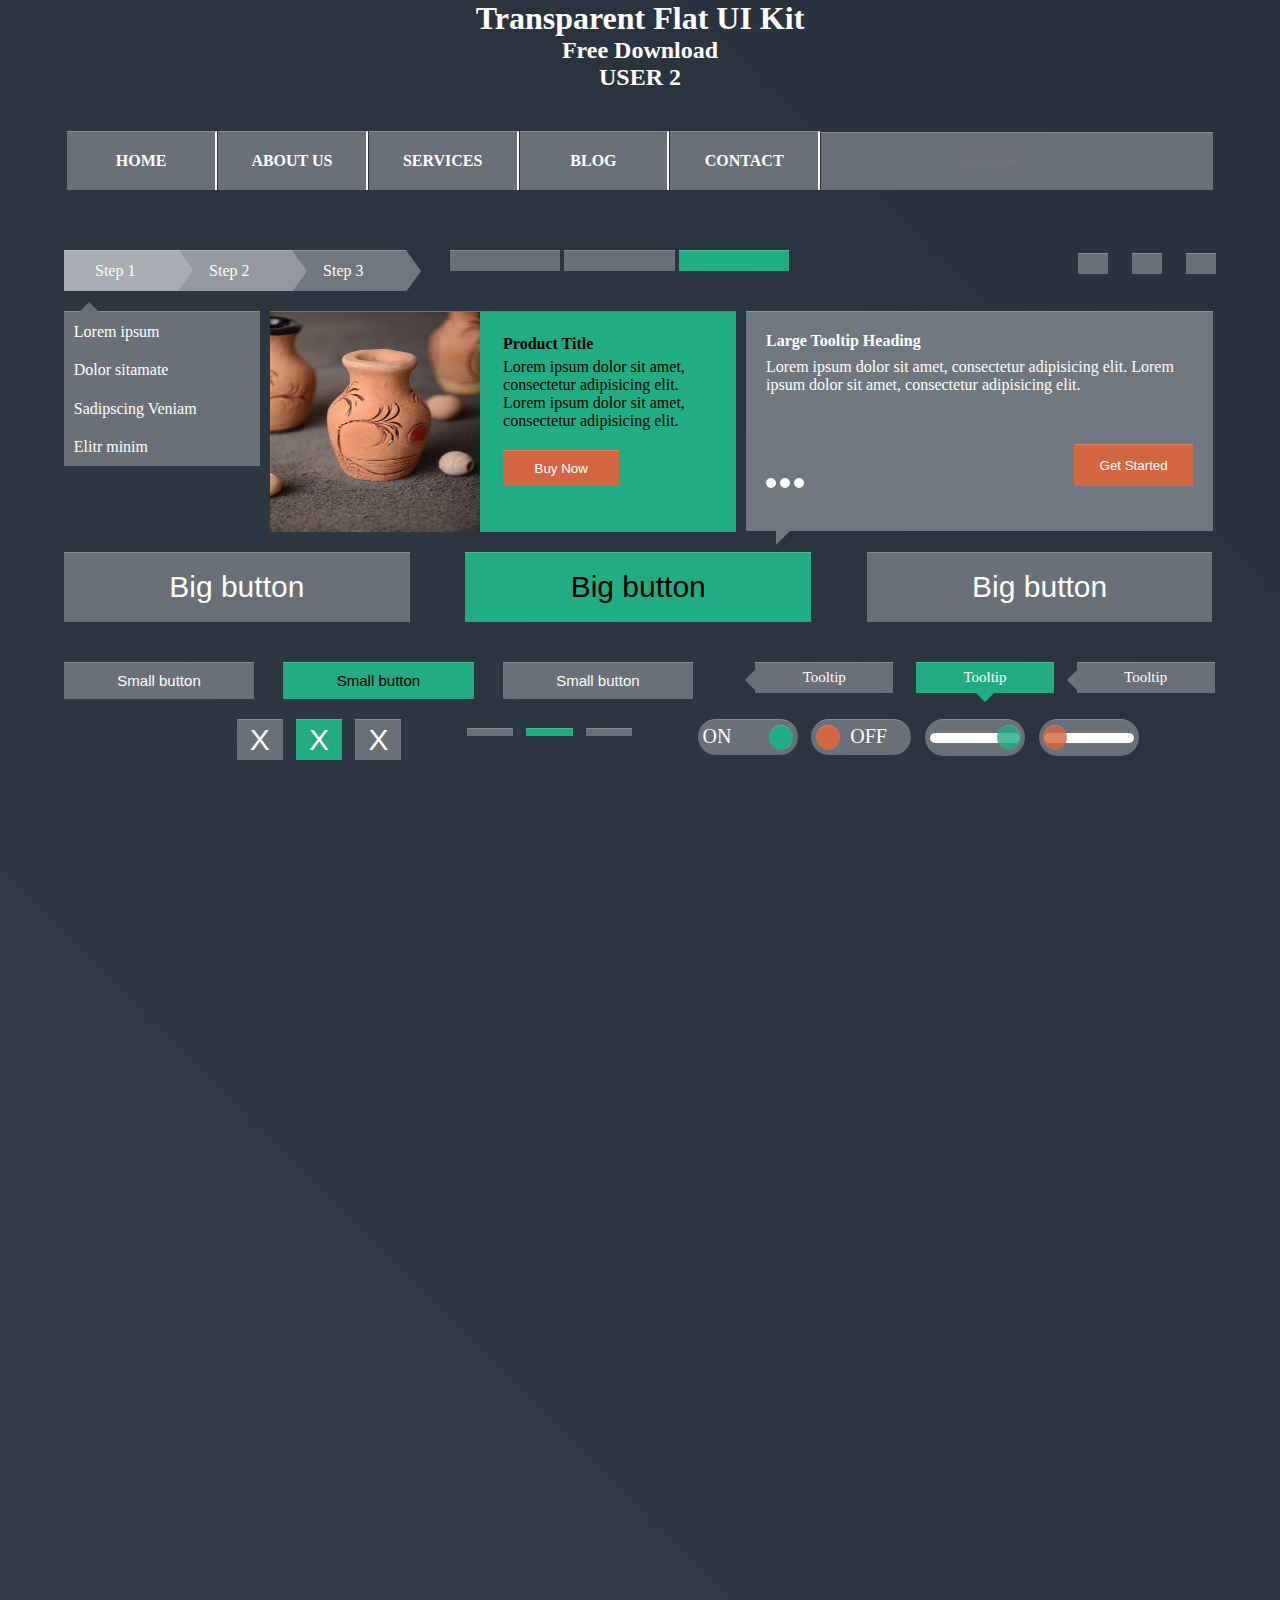
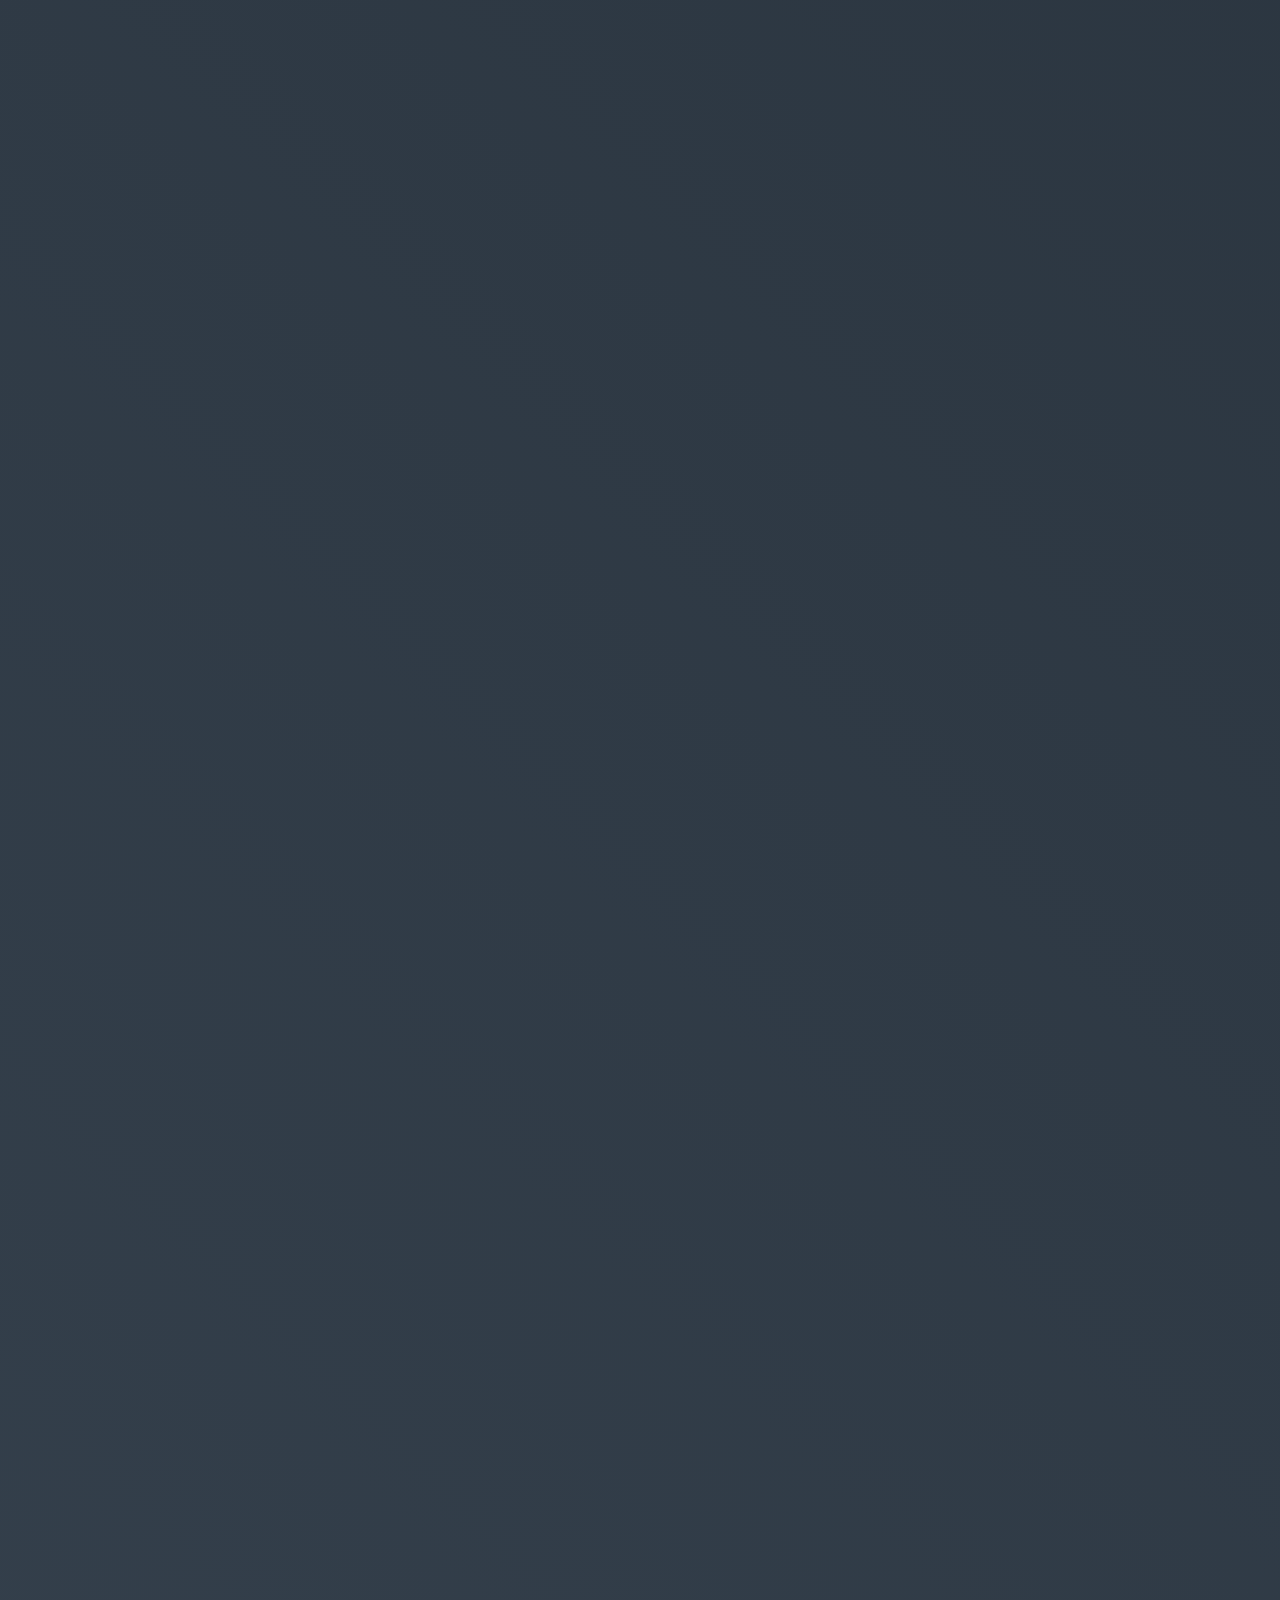
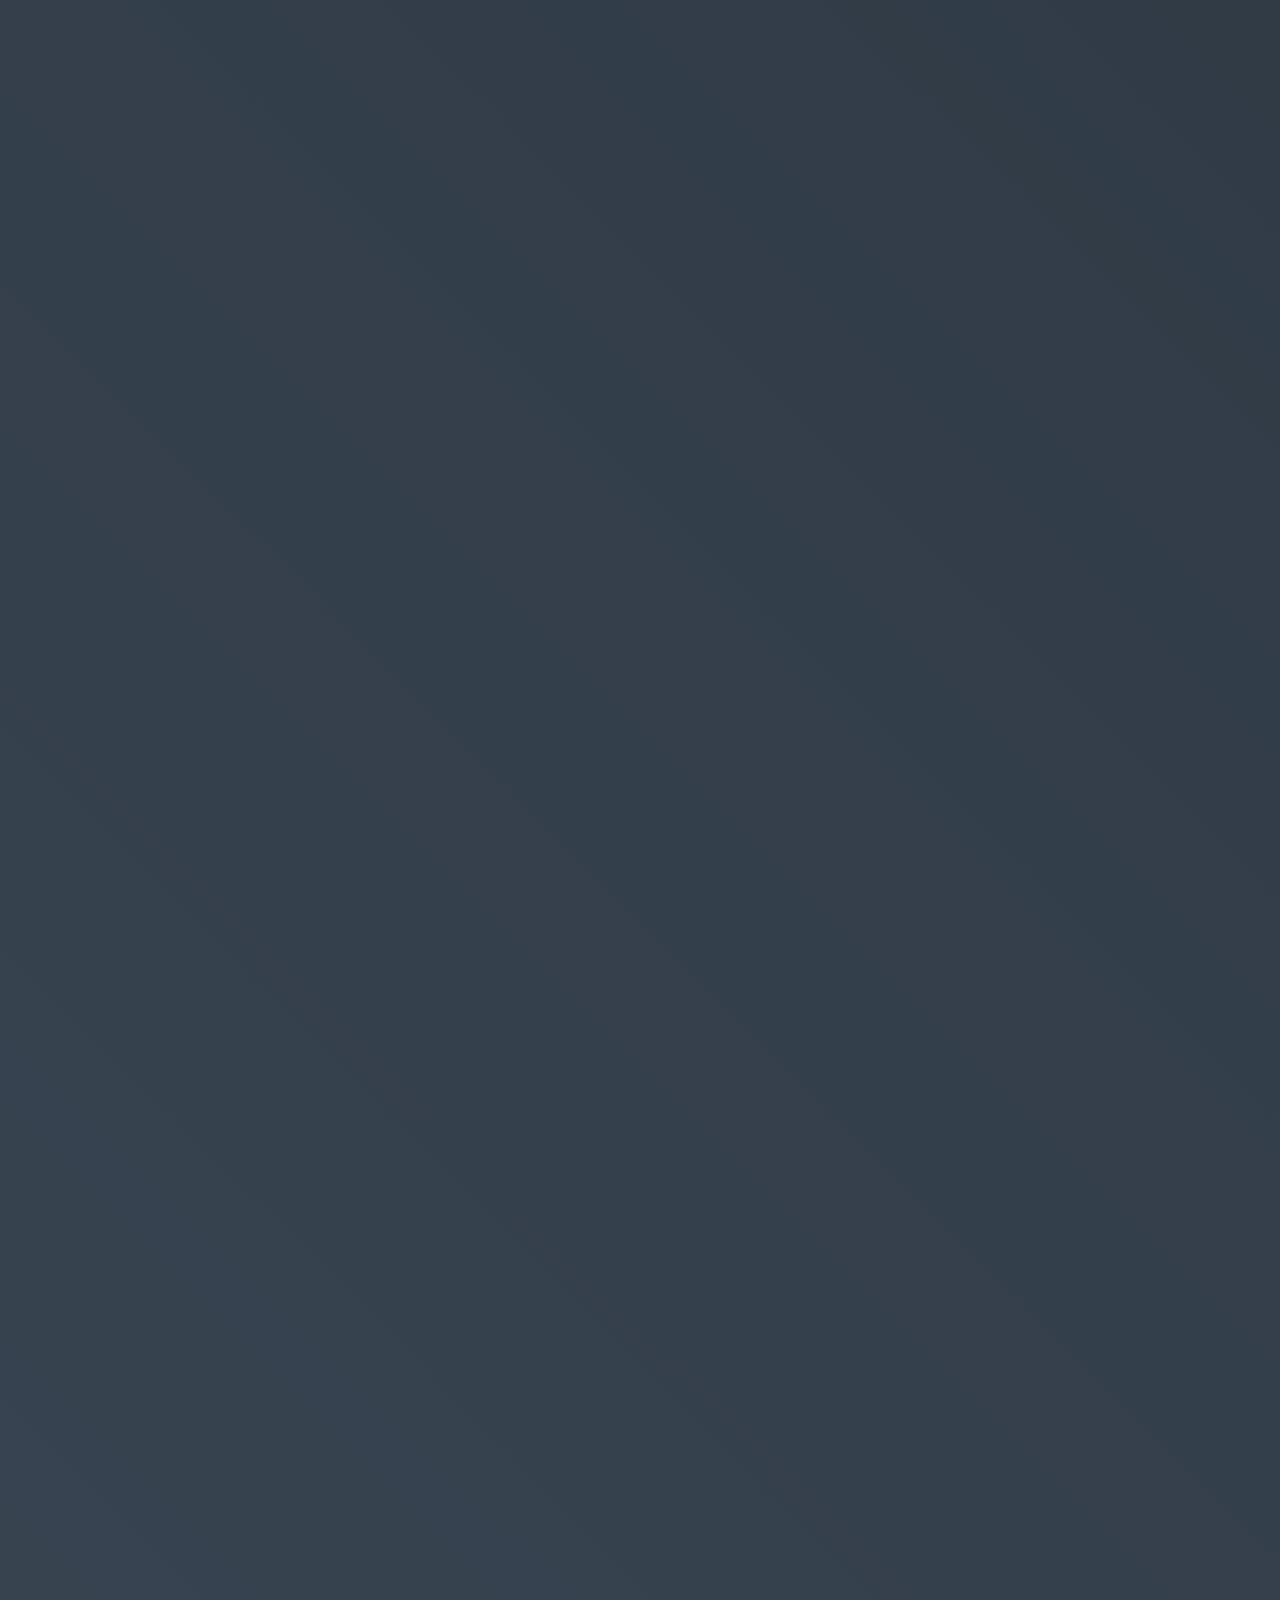
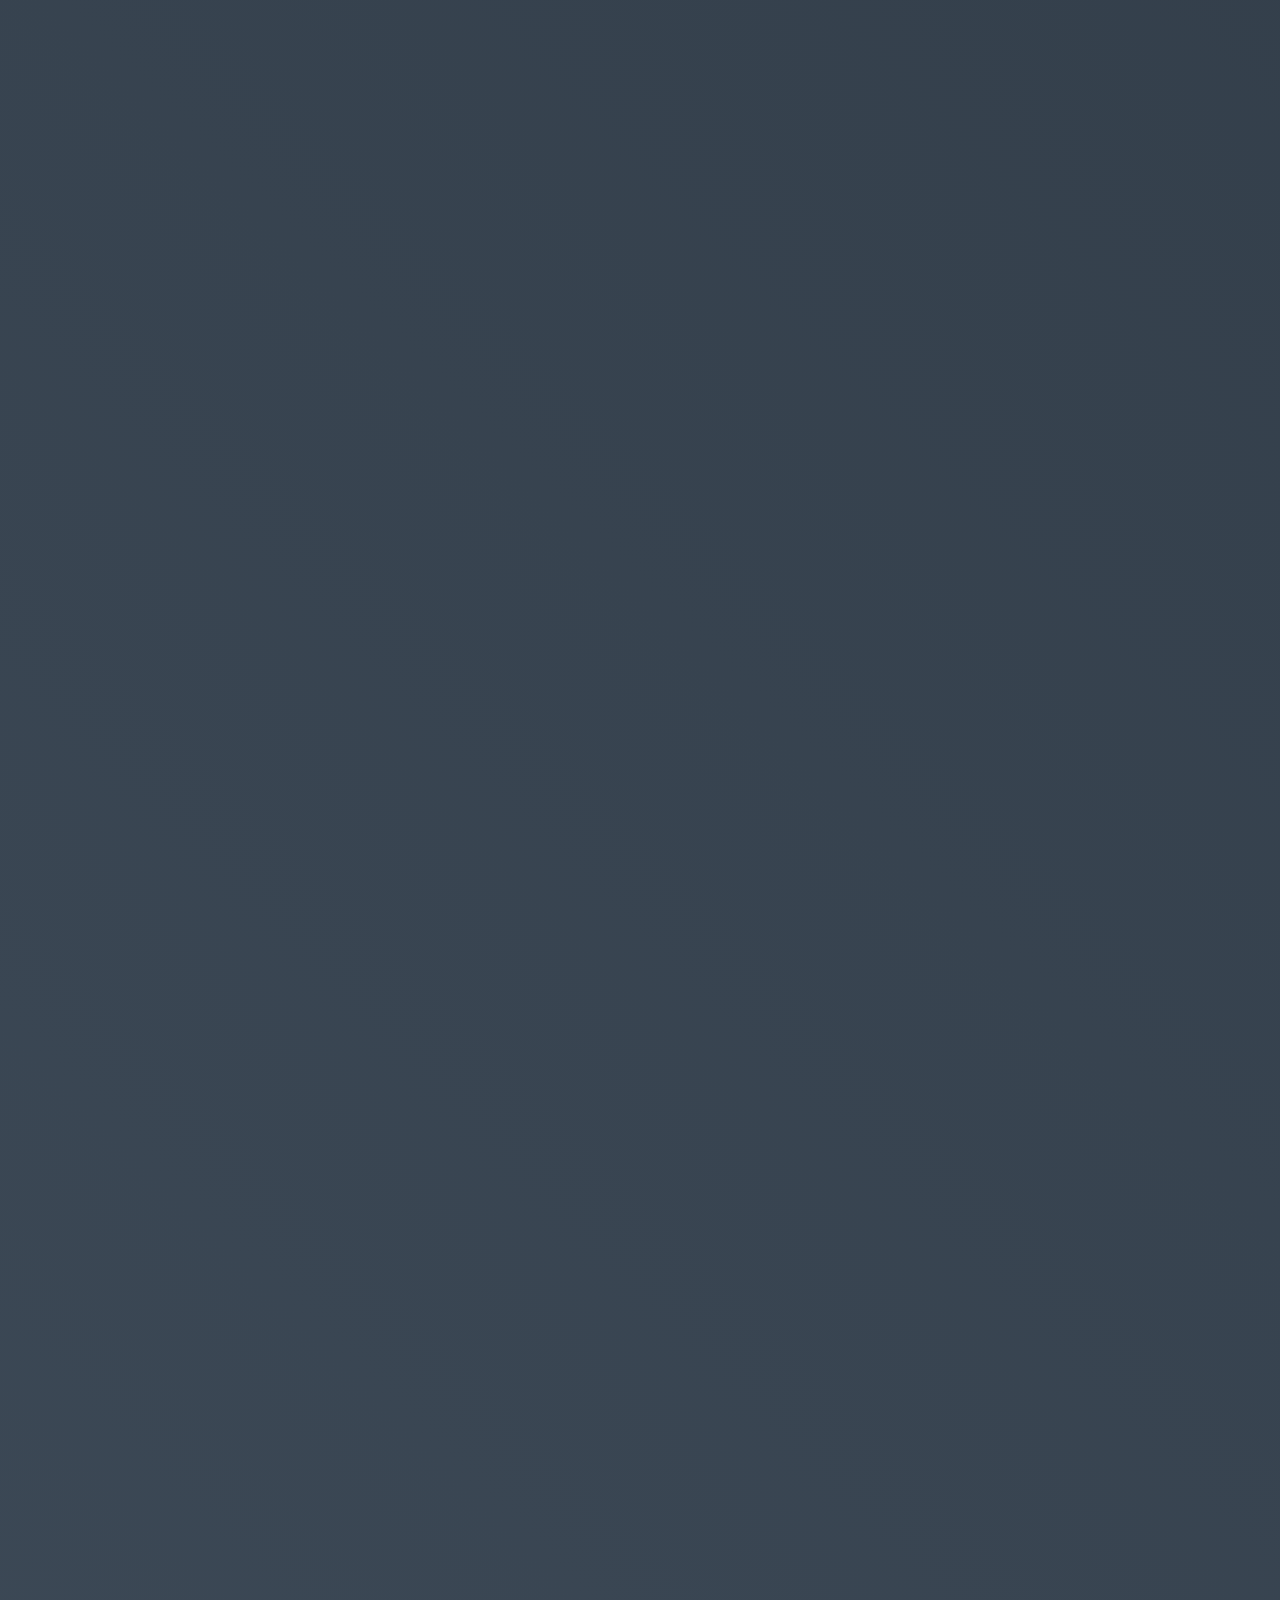
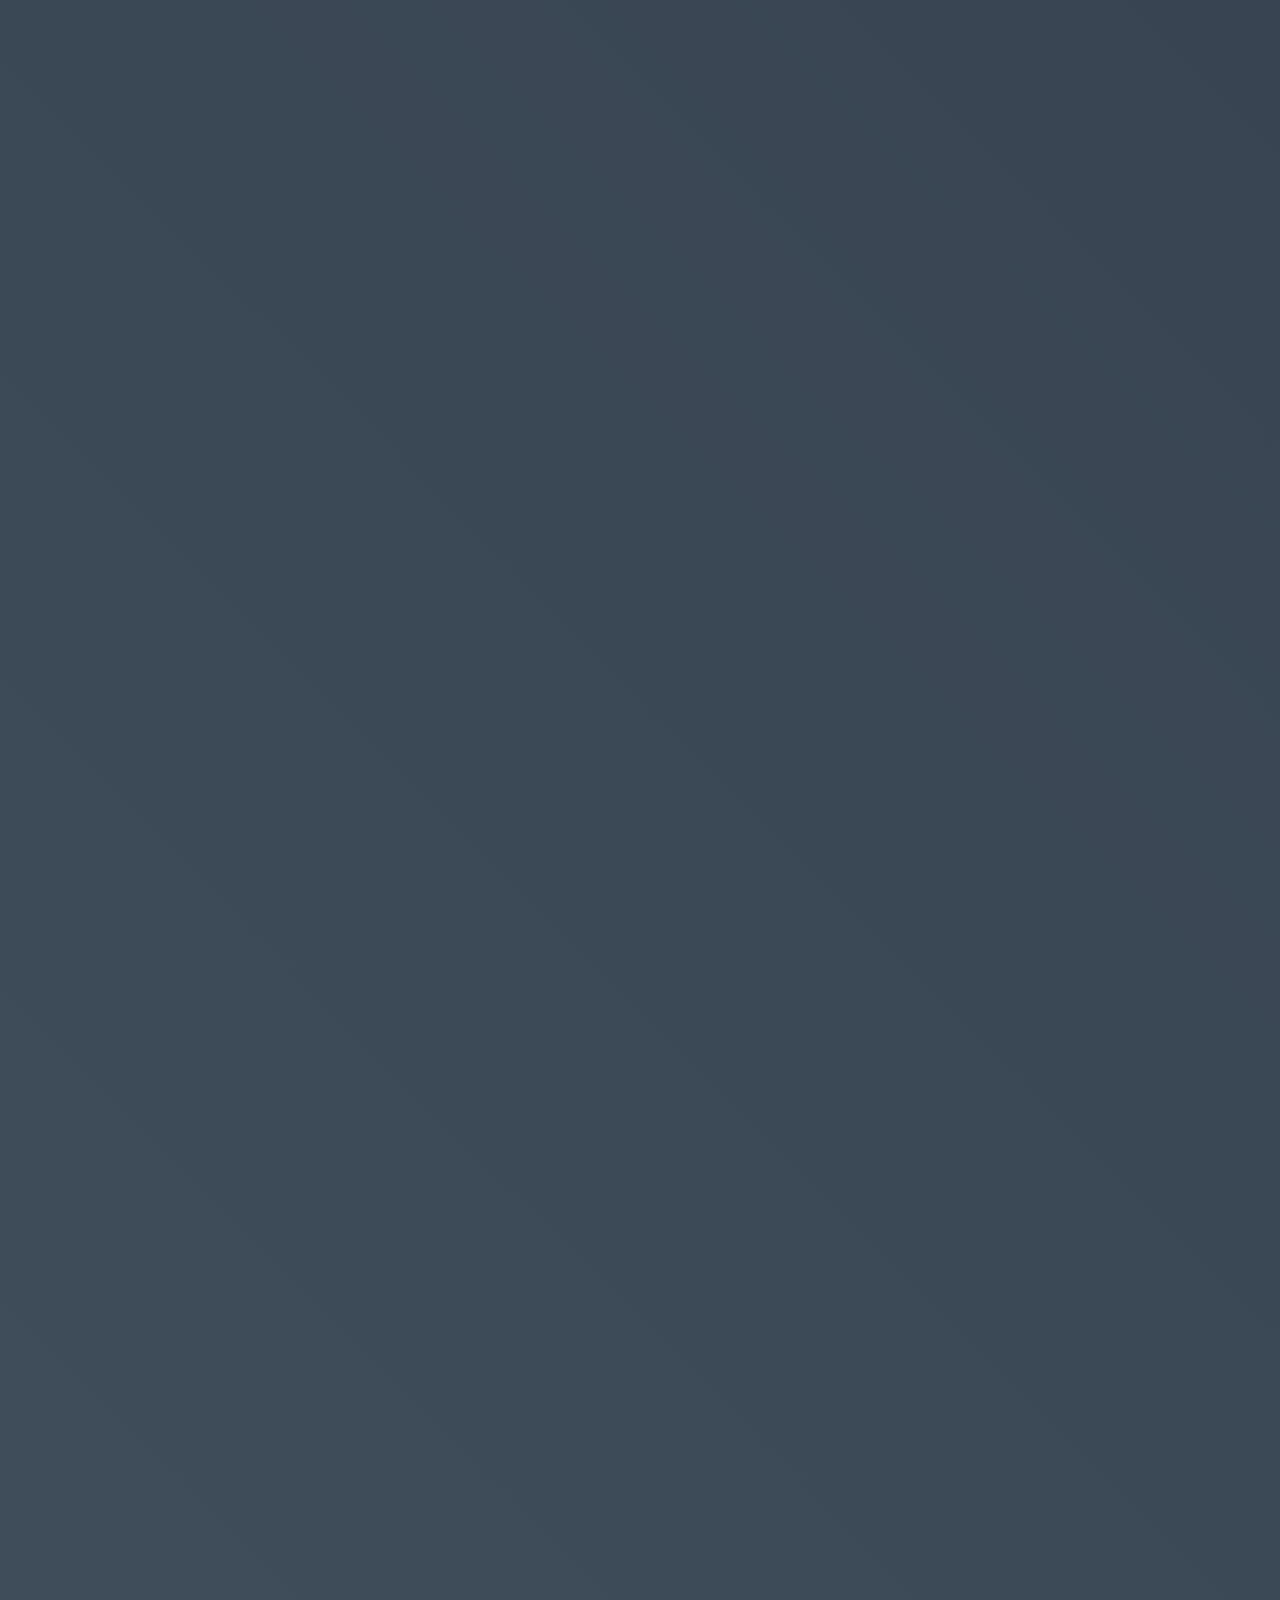
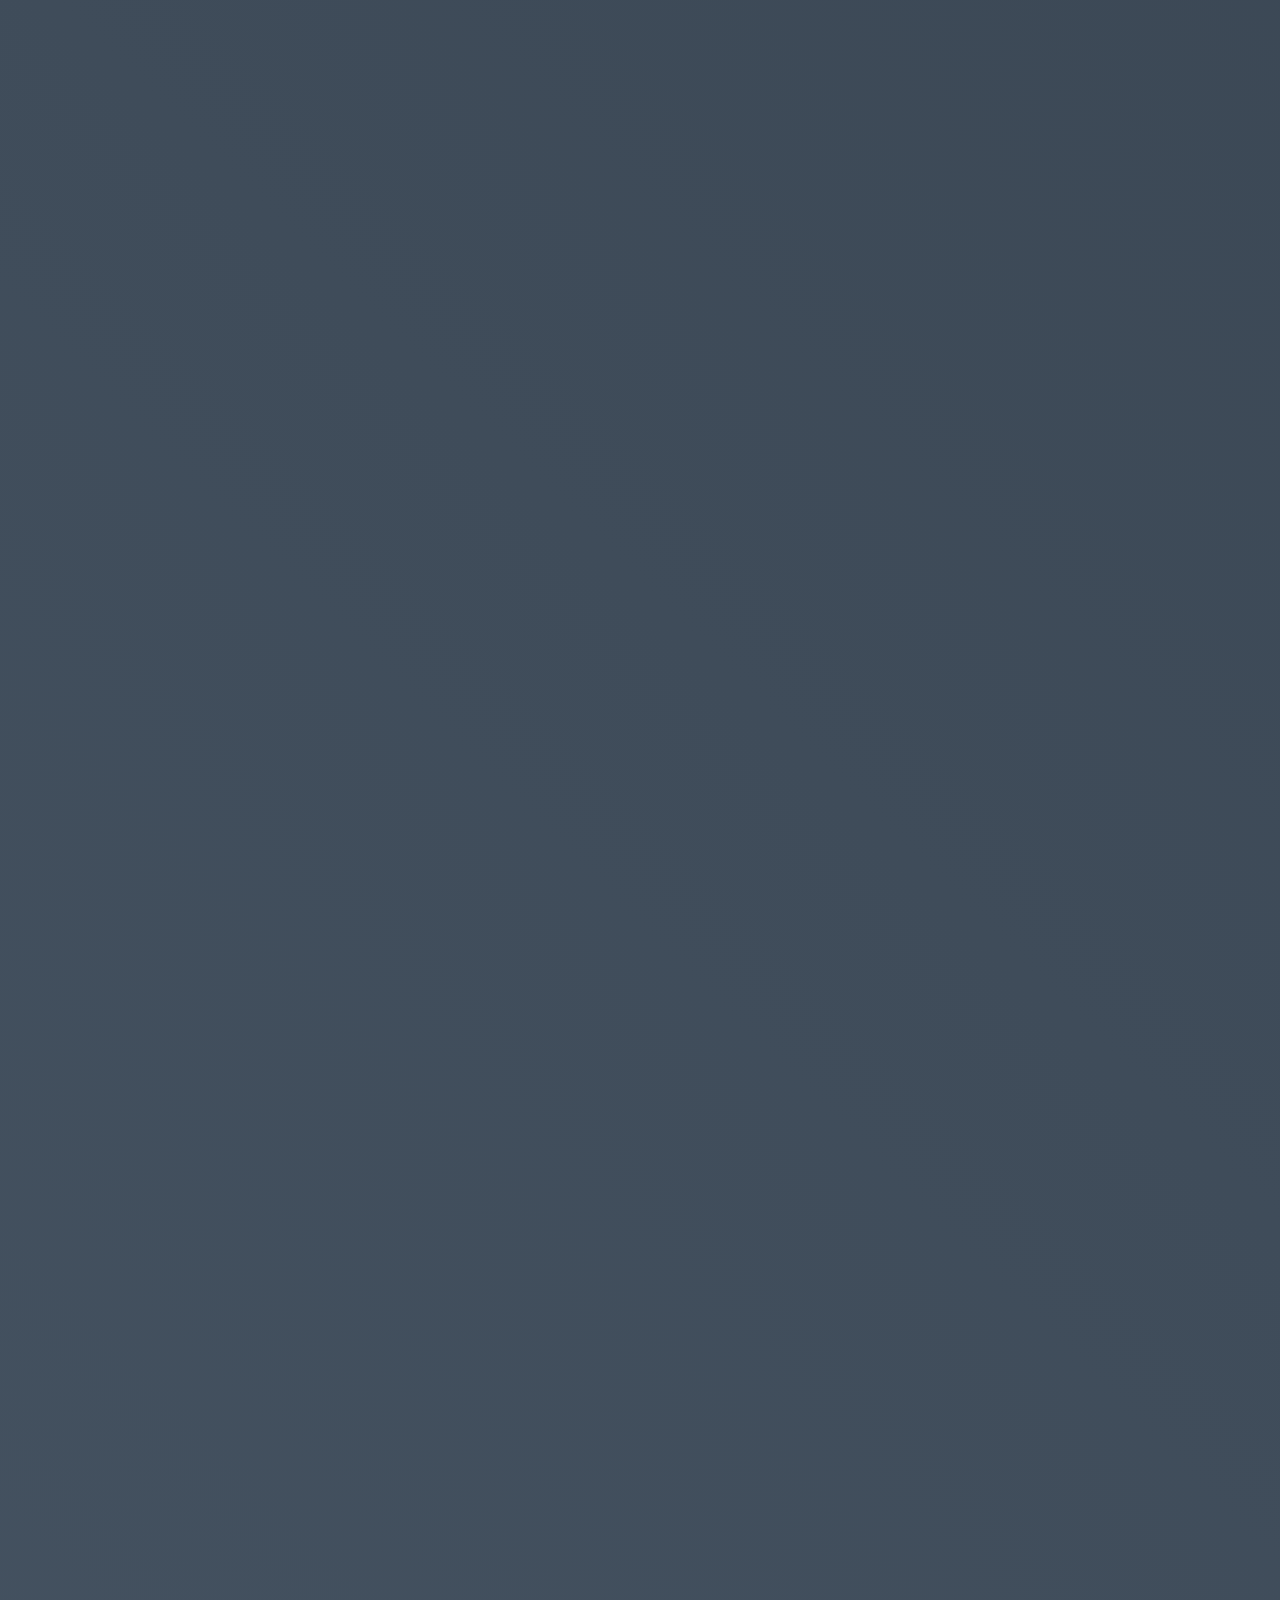
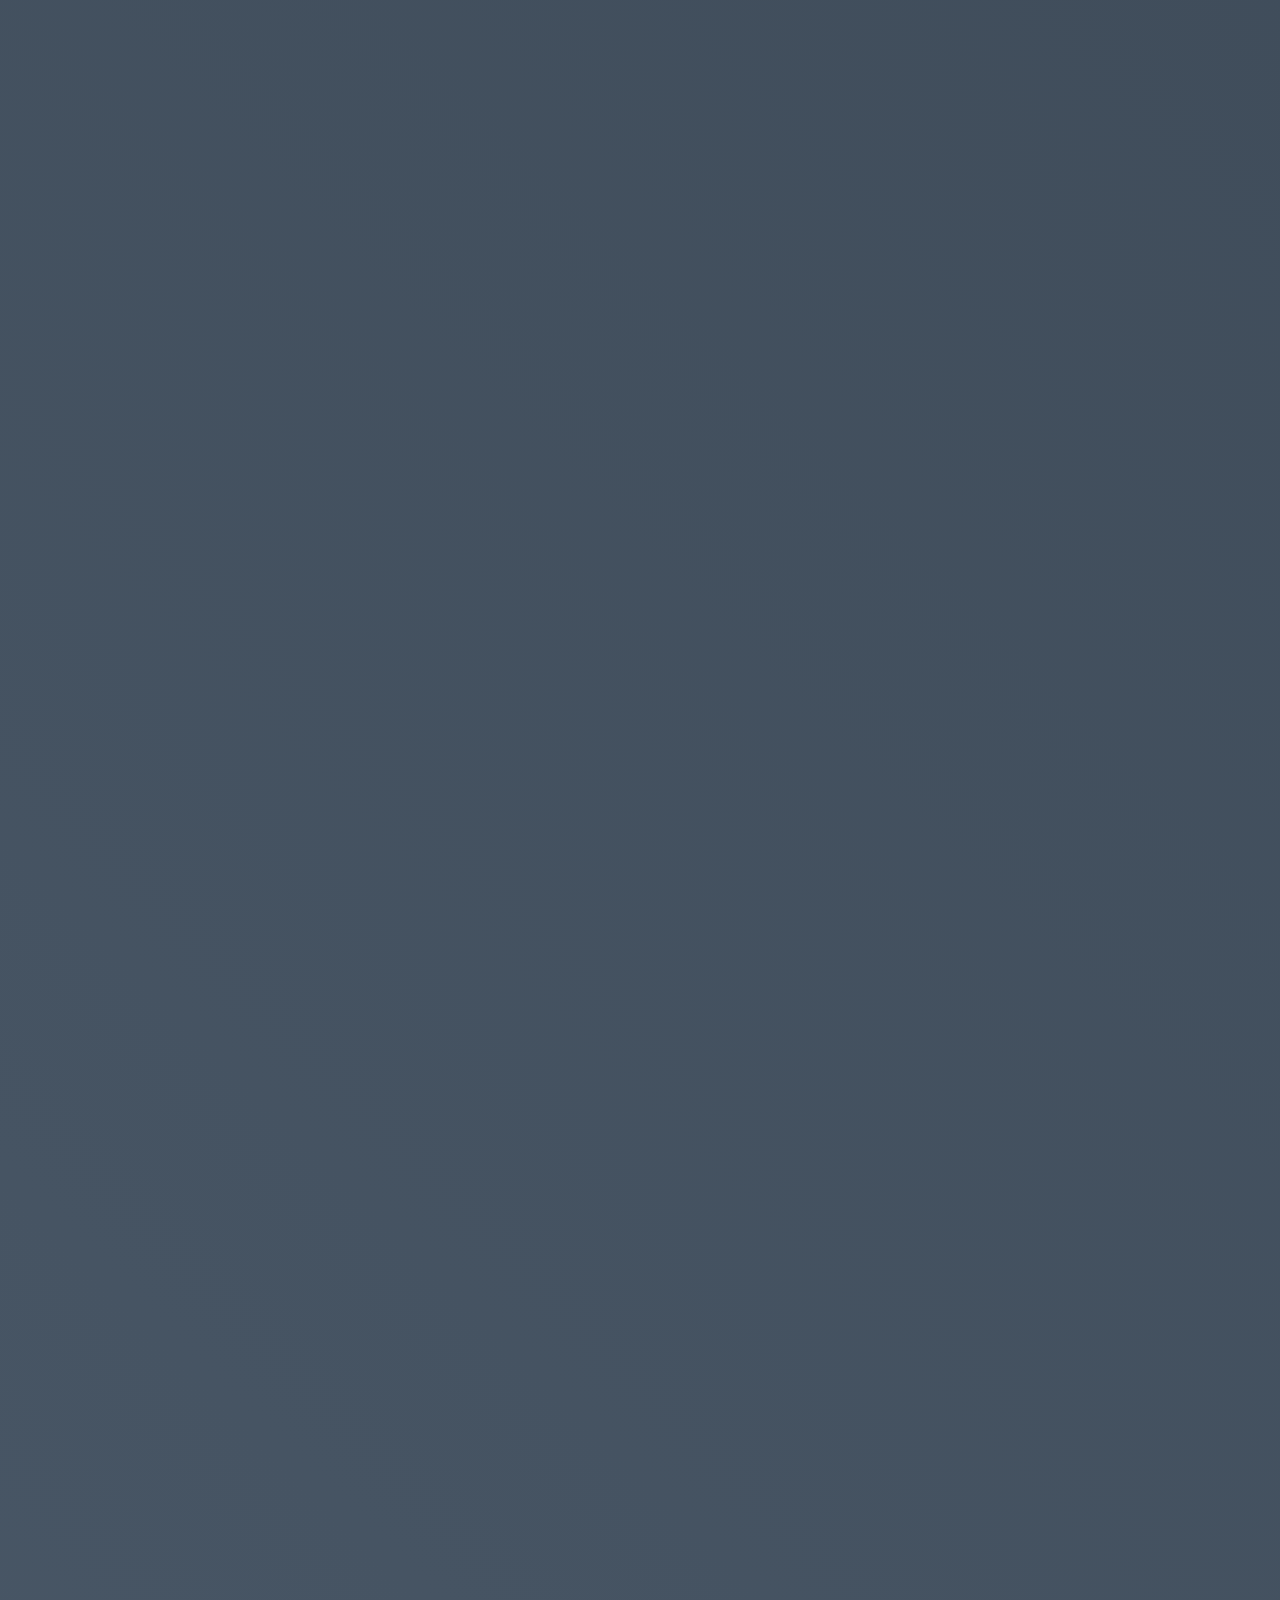
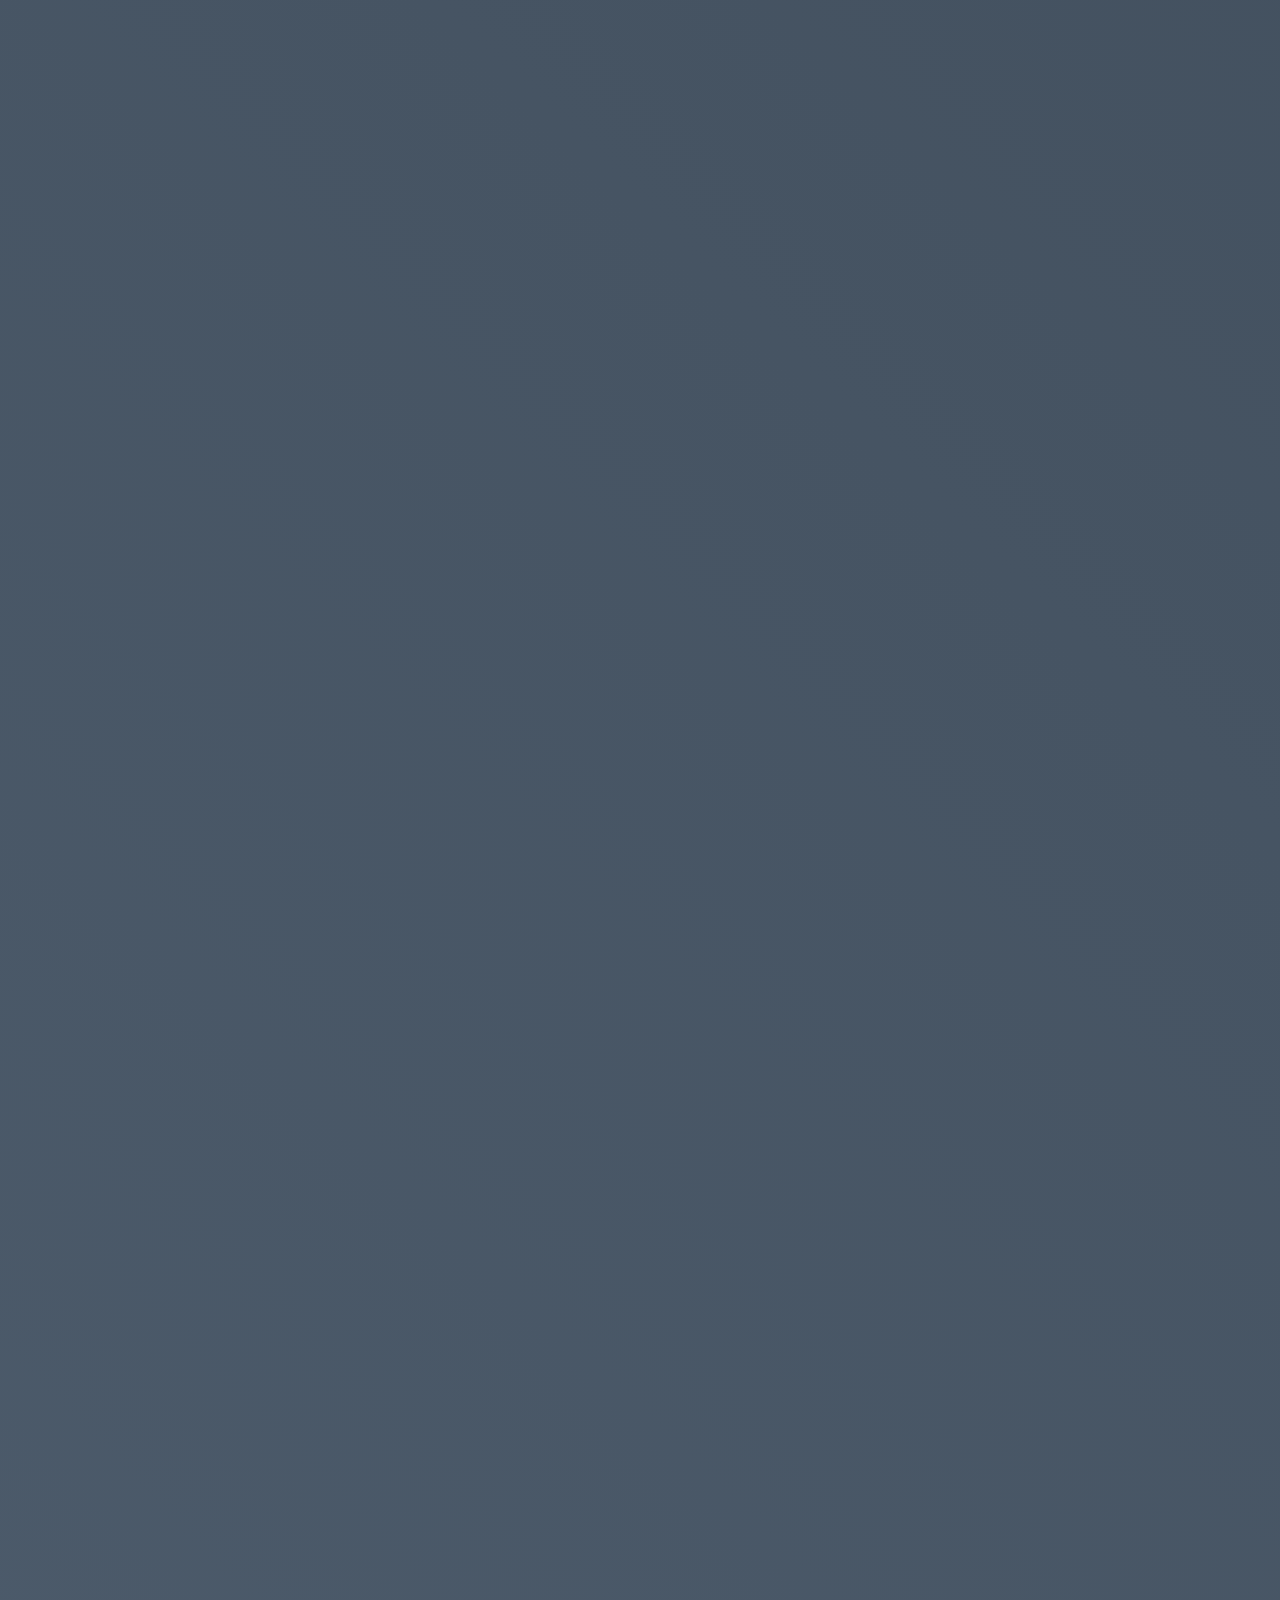
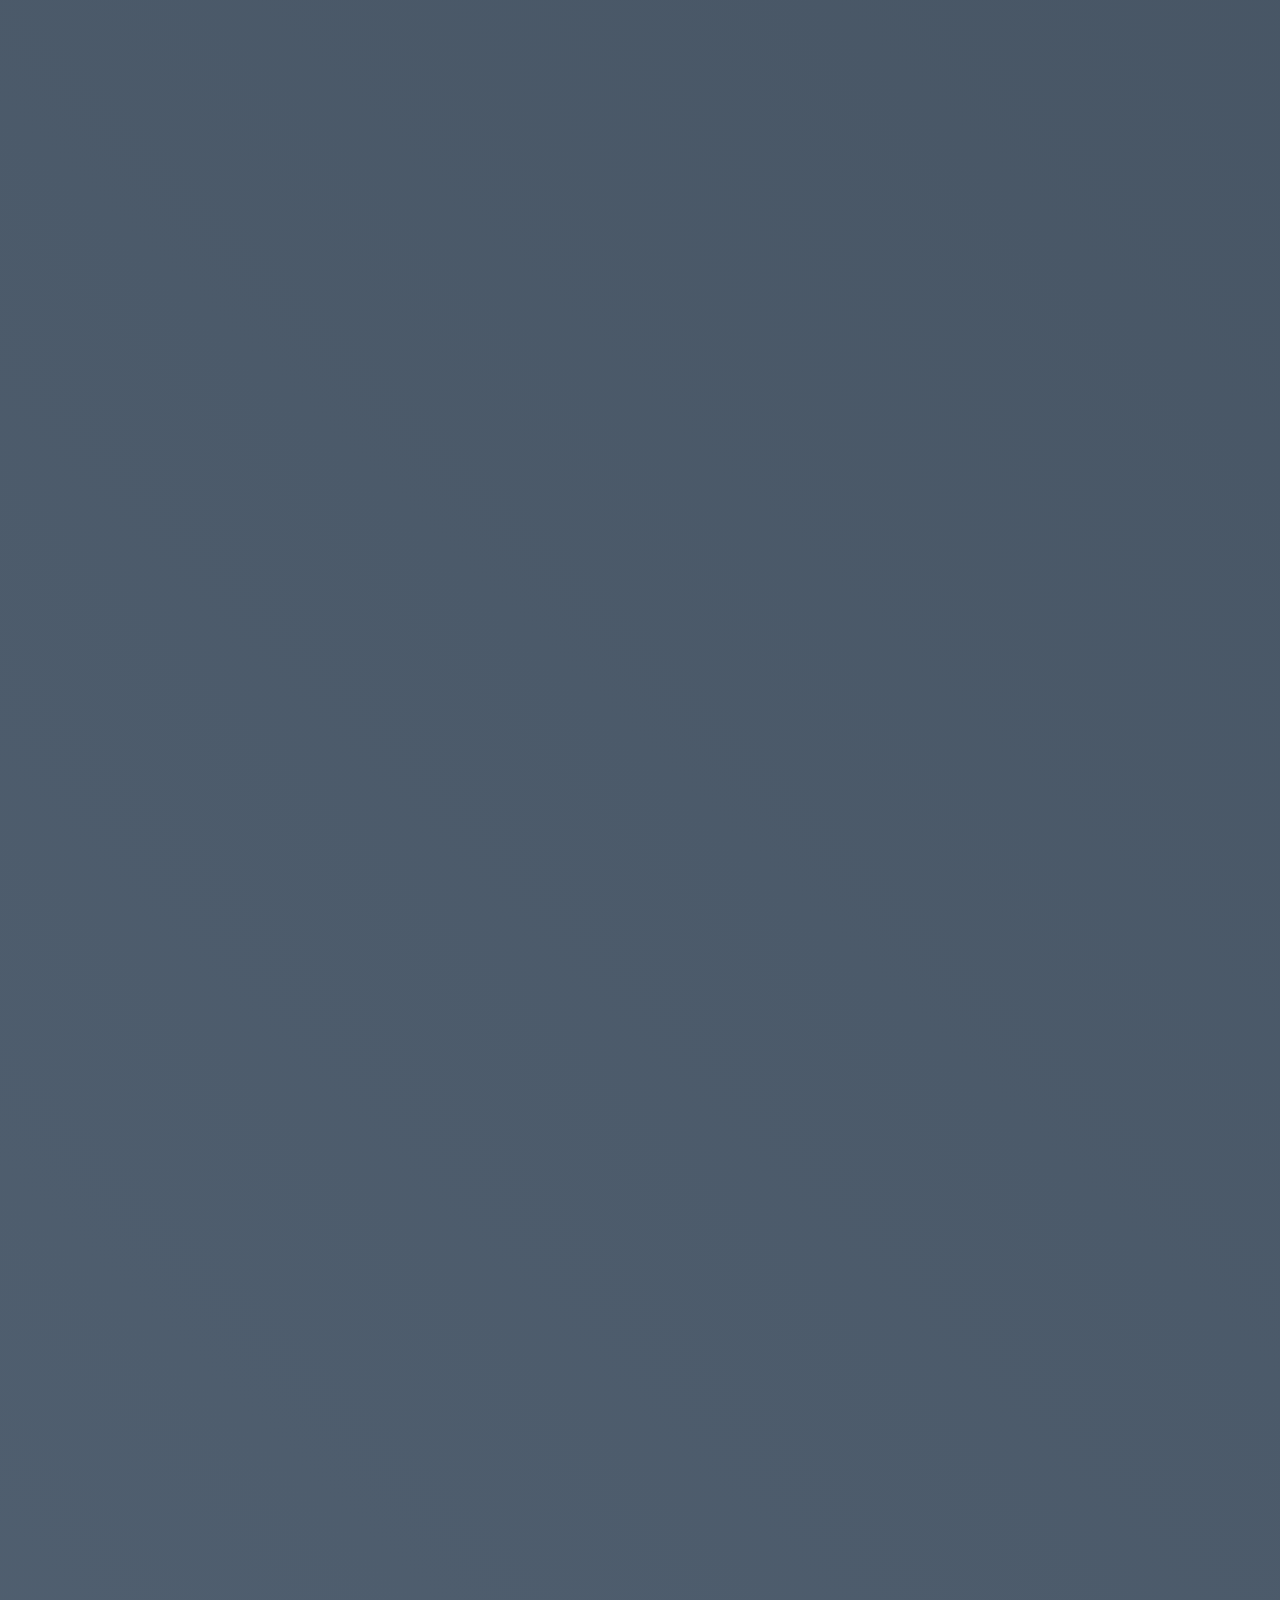
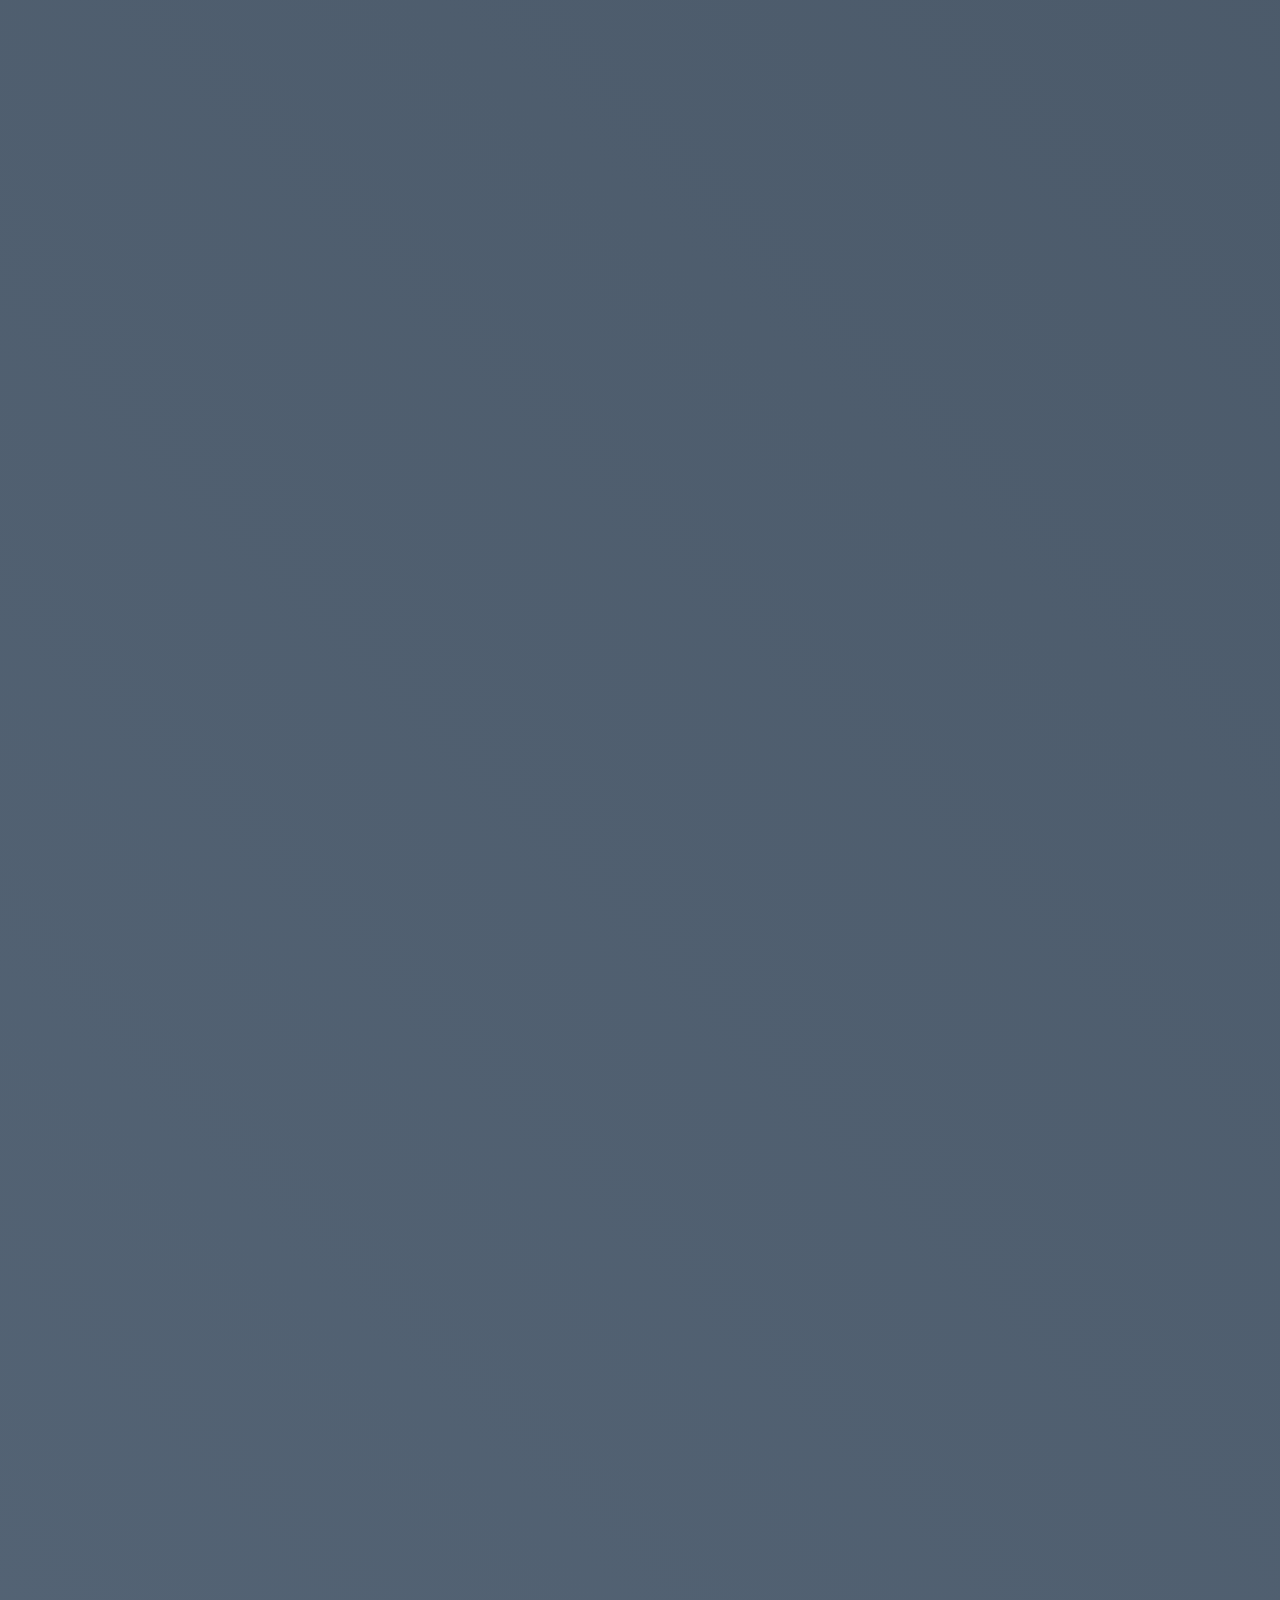
==== commit 2e95bcc6: "hz" ====
--- a/example.html
+++ b/example.html
@@ -11,6 +11,7 @@
     <div class="header">
         <h1>Transparent Flat UI Kit</h1>
         <h2>Free Download</h2>
+		<h2>USER 2</h2>
 		
     </div>
 
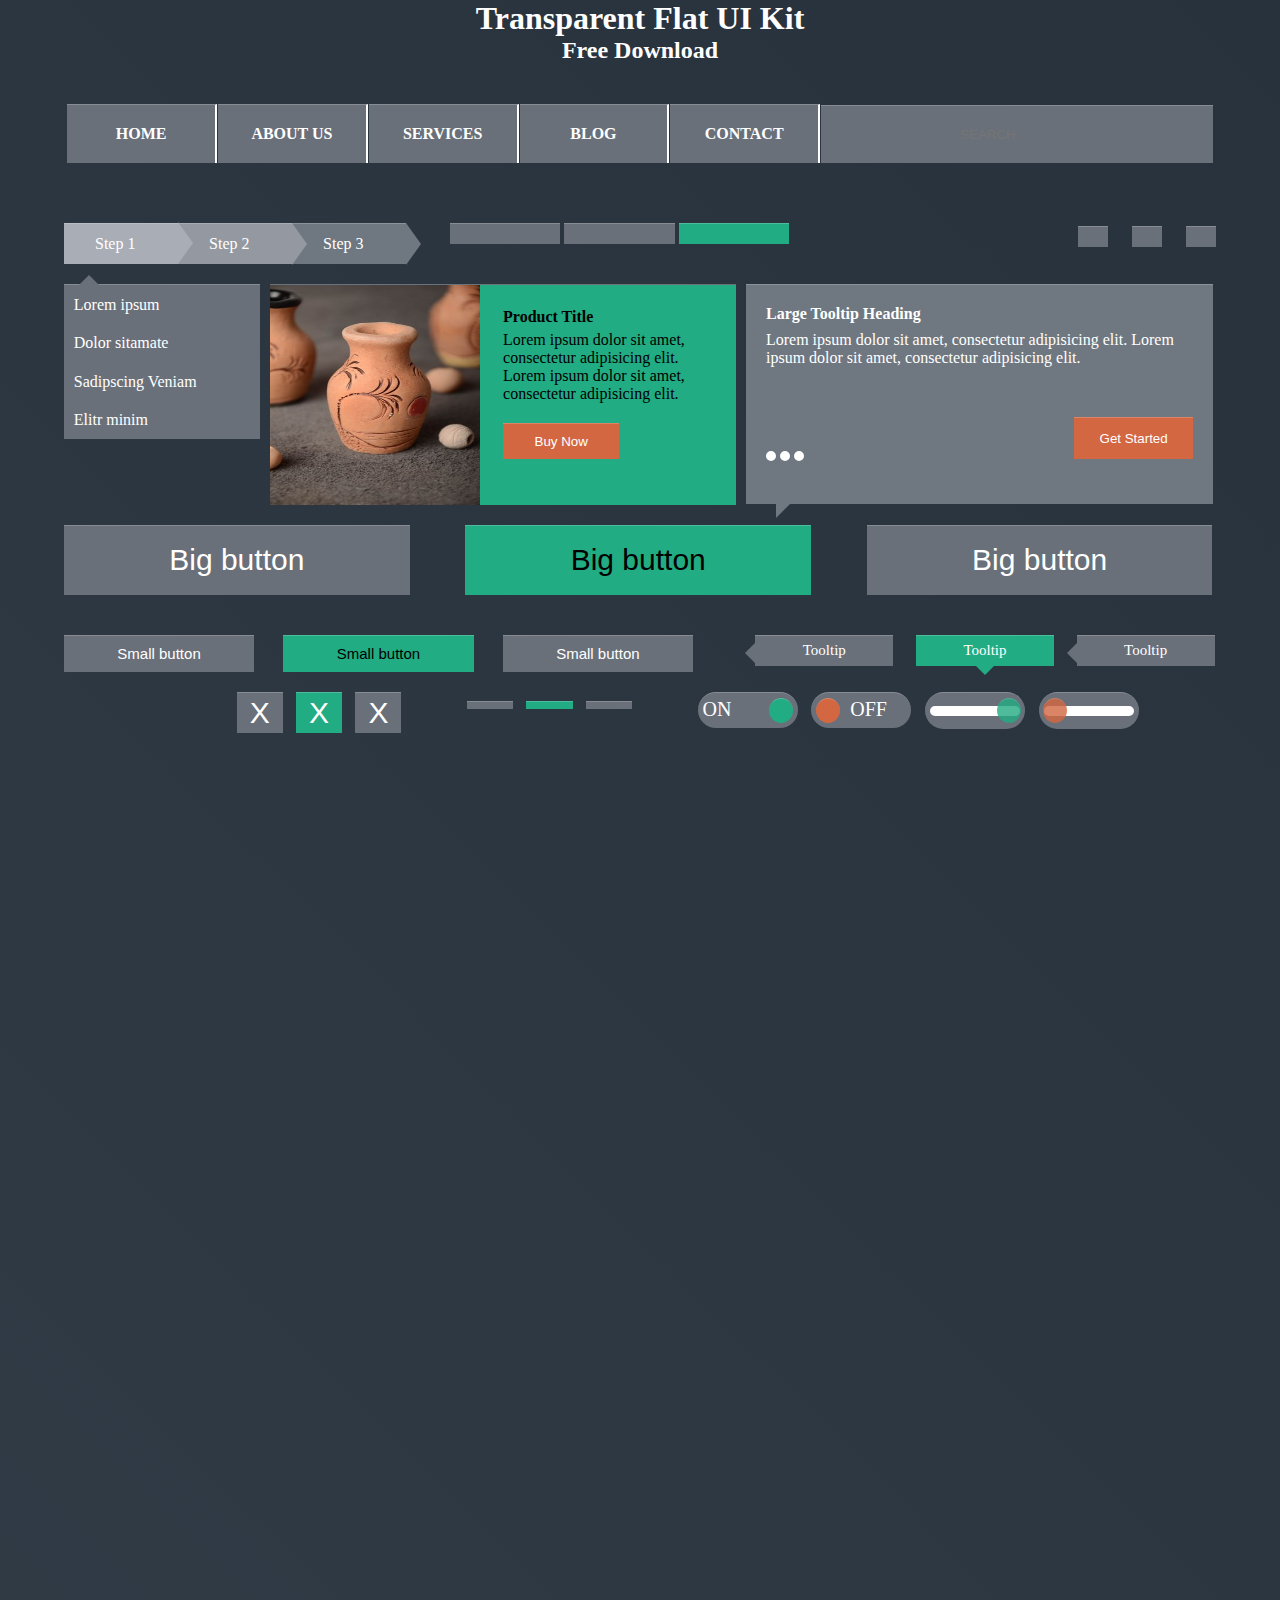
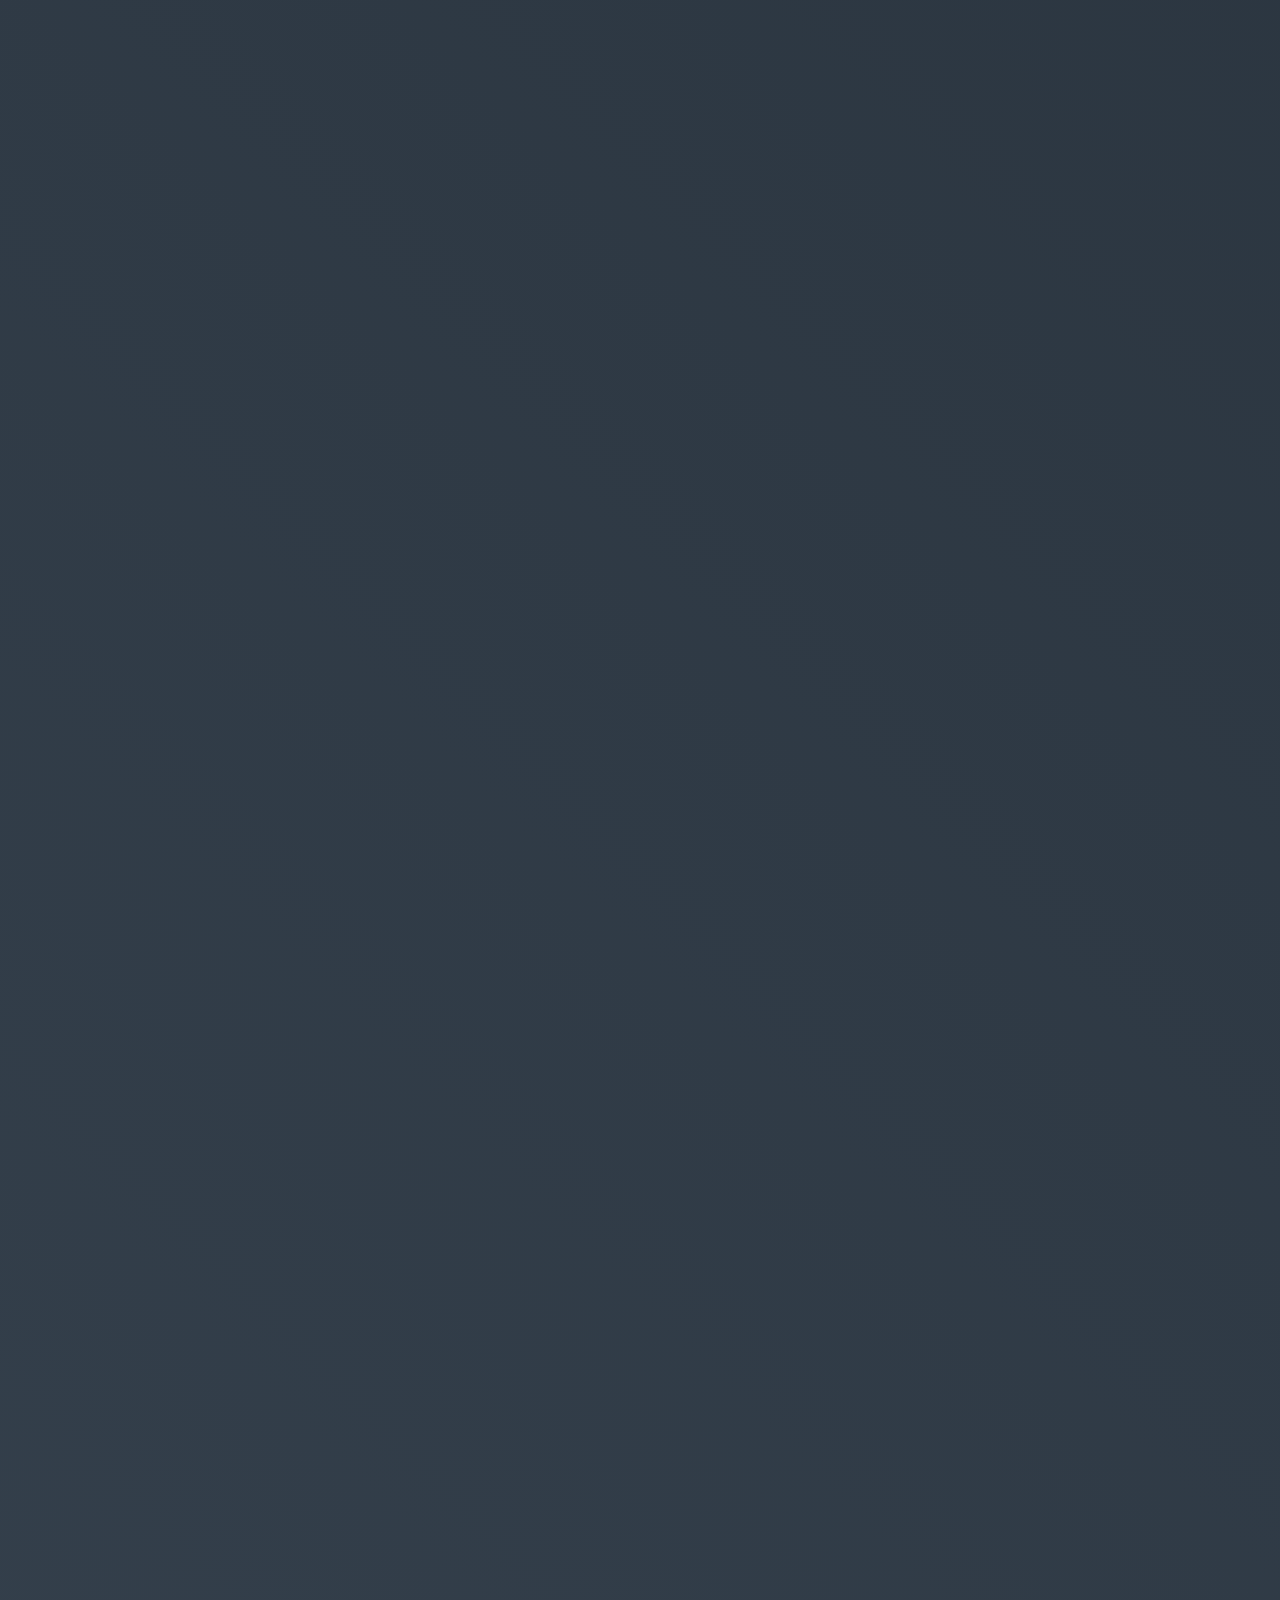
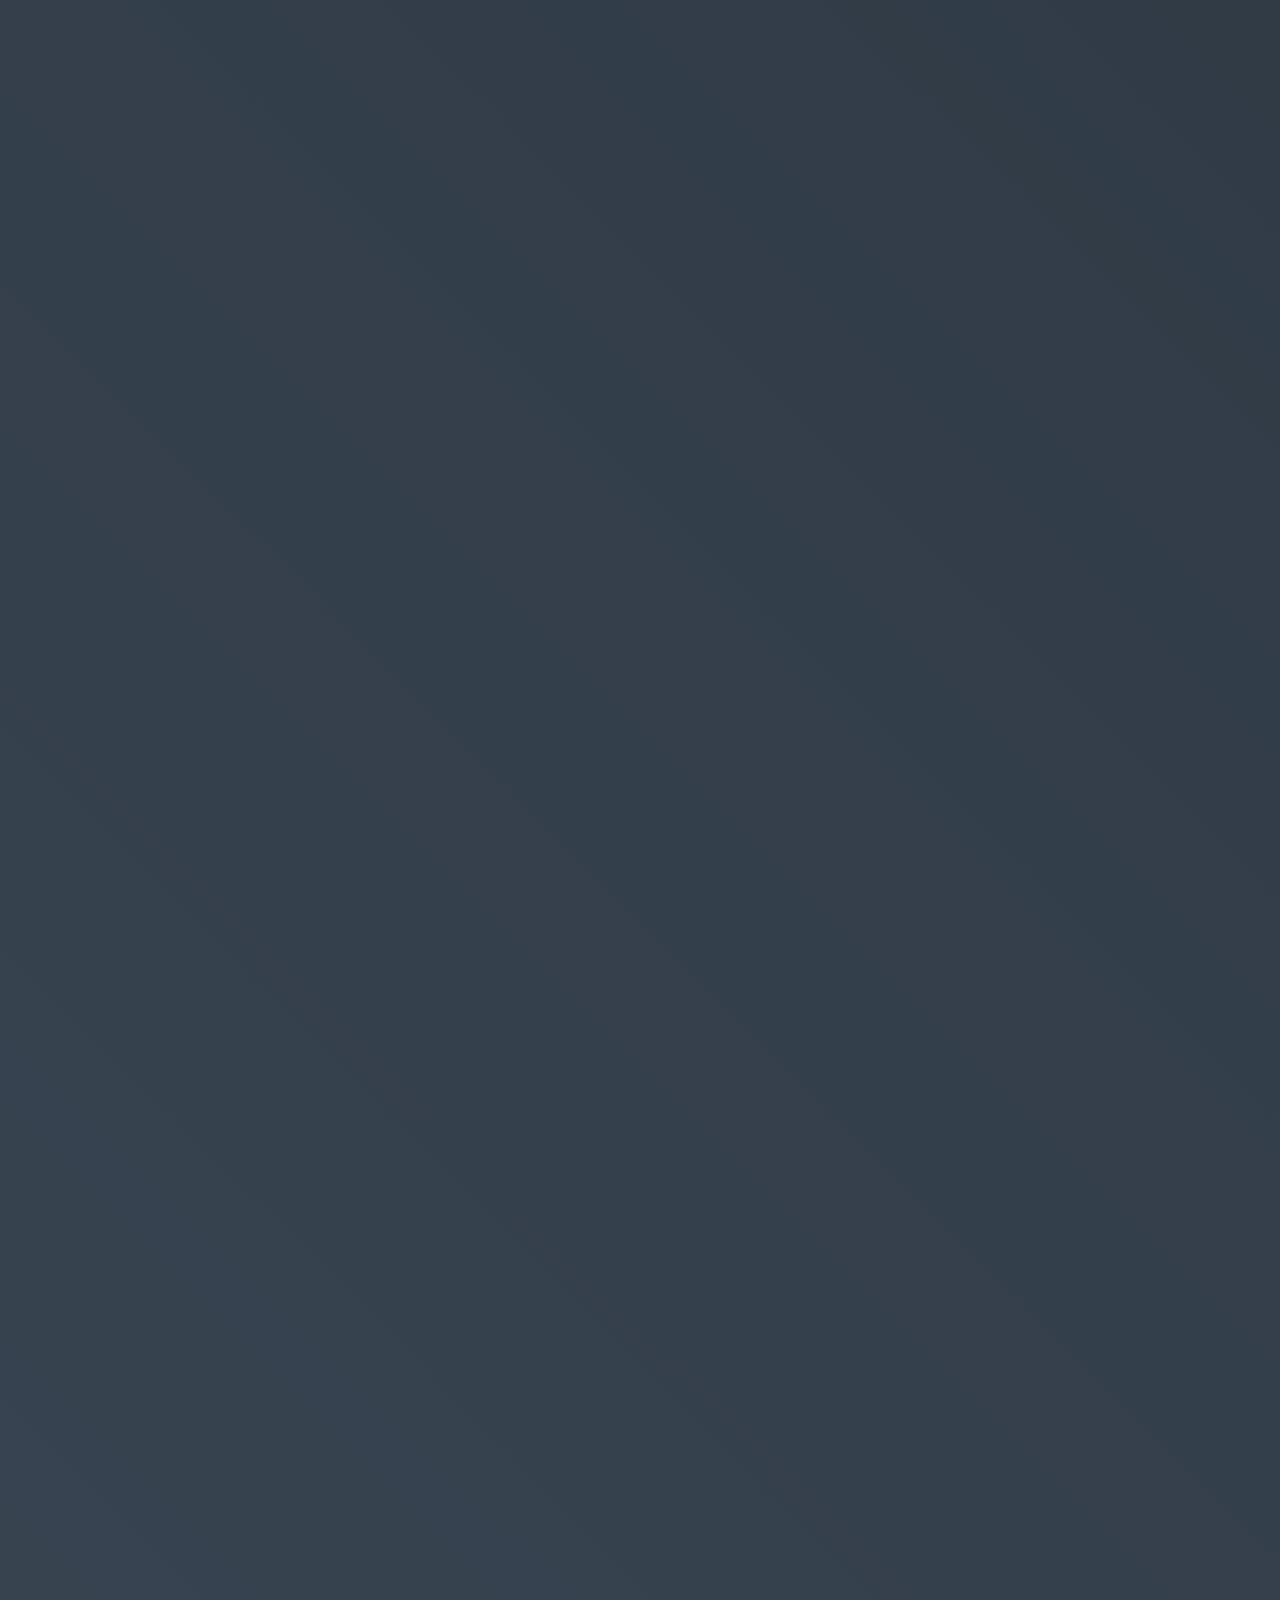
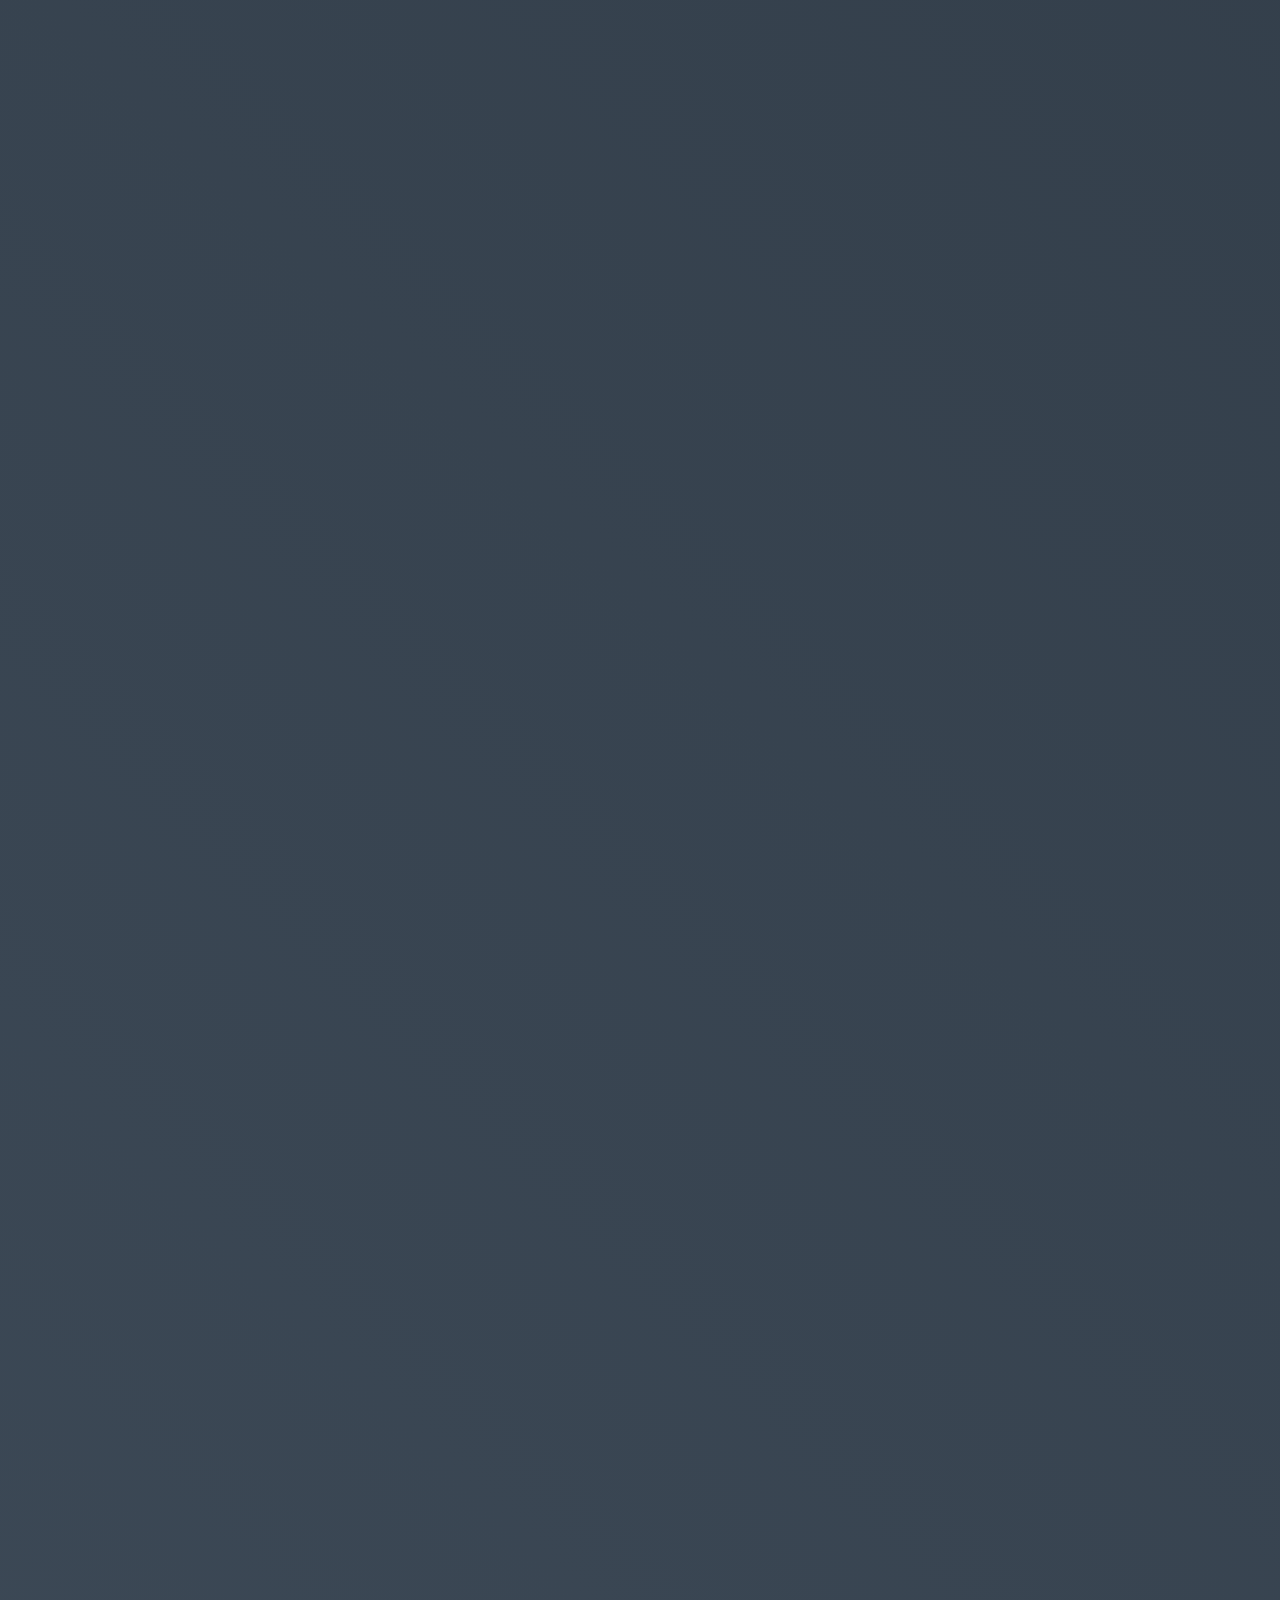
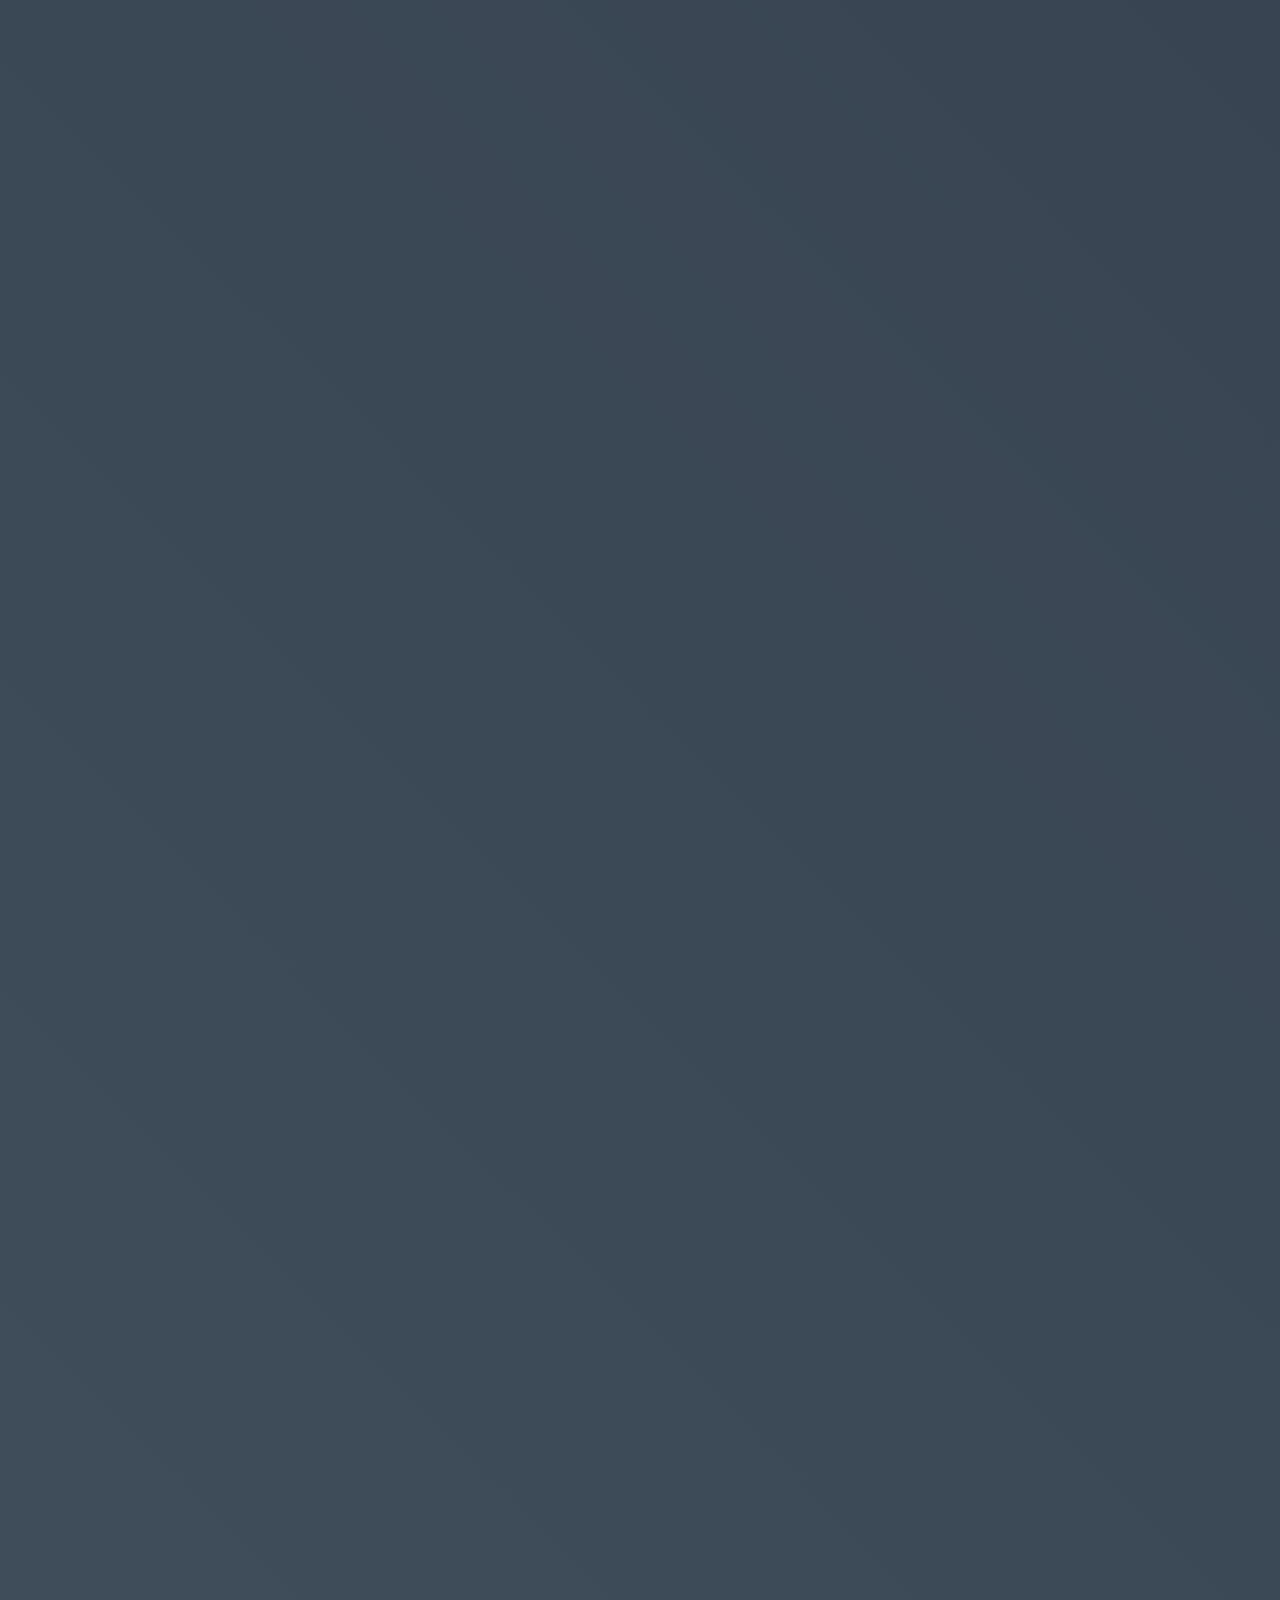
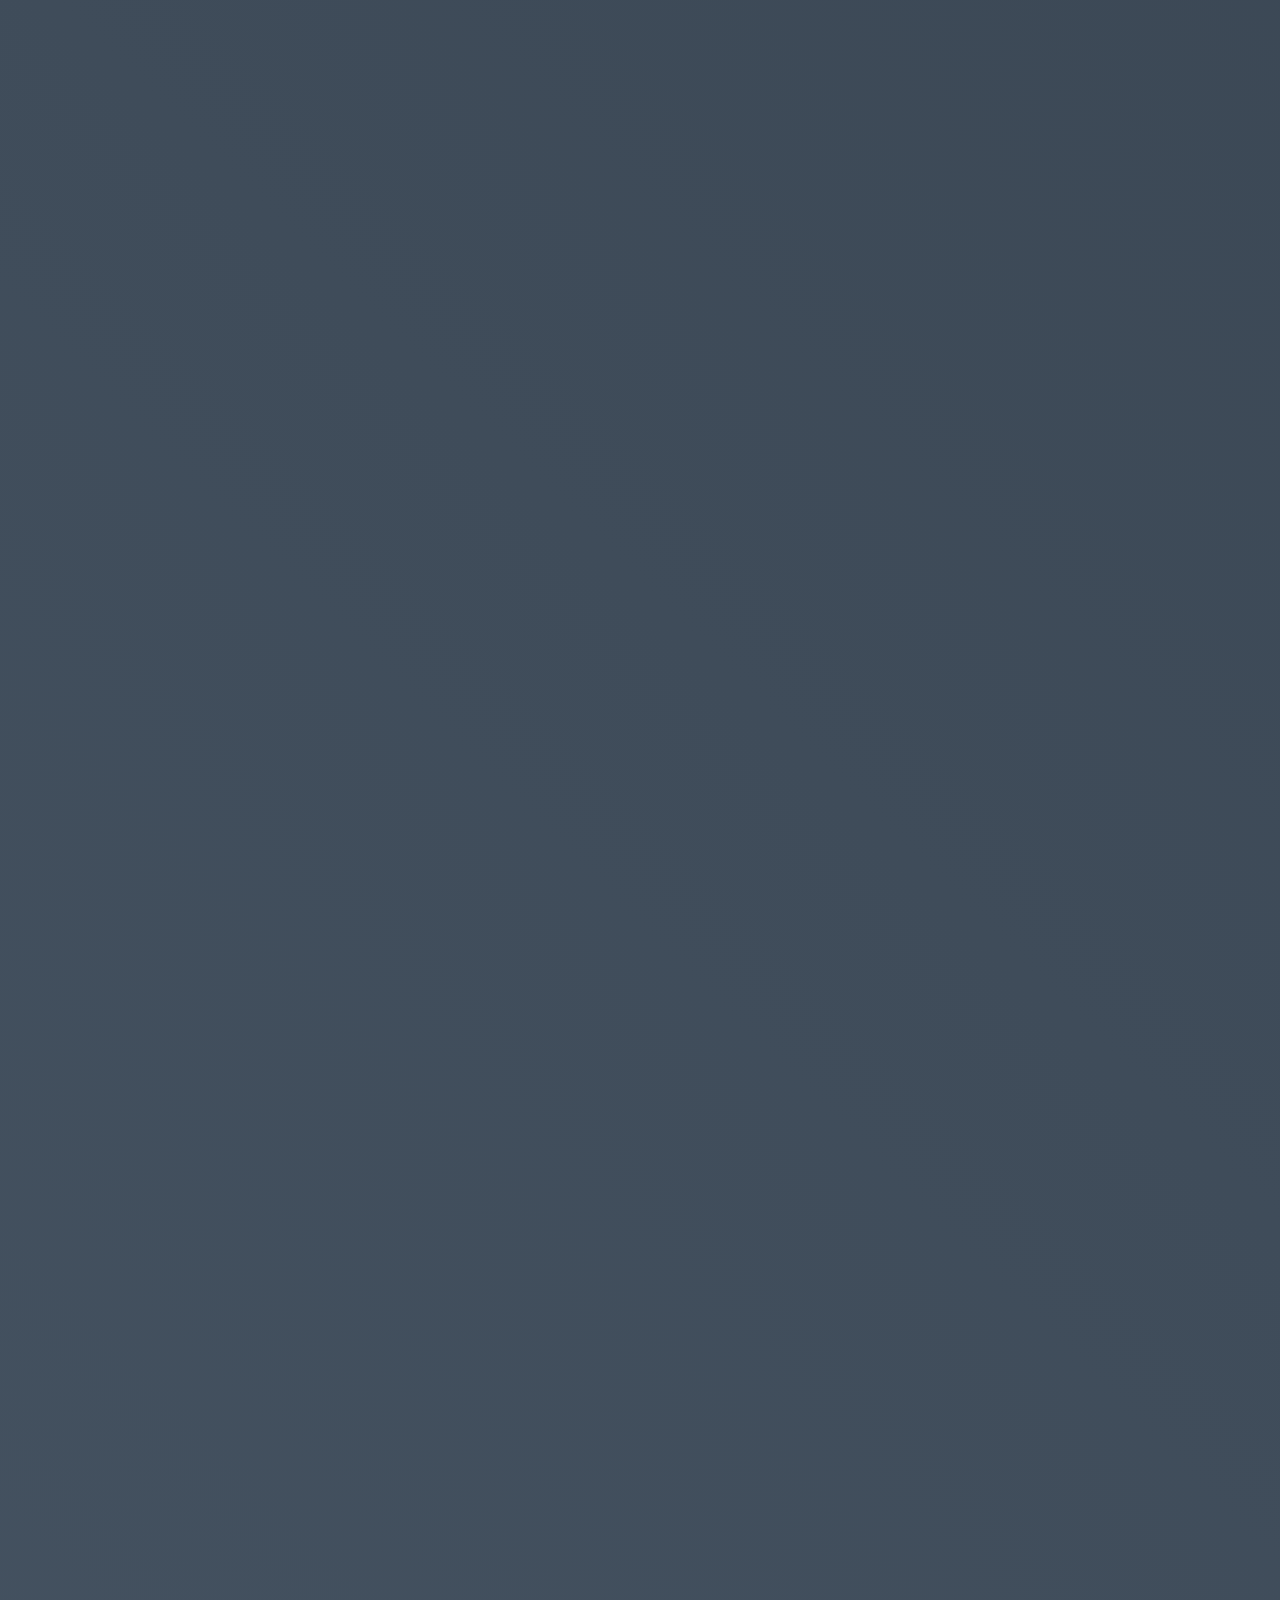
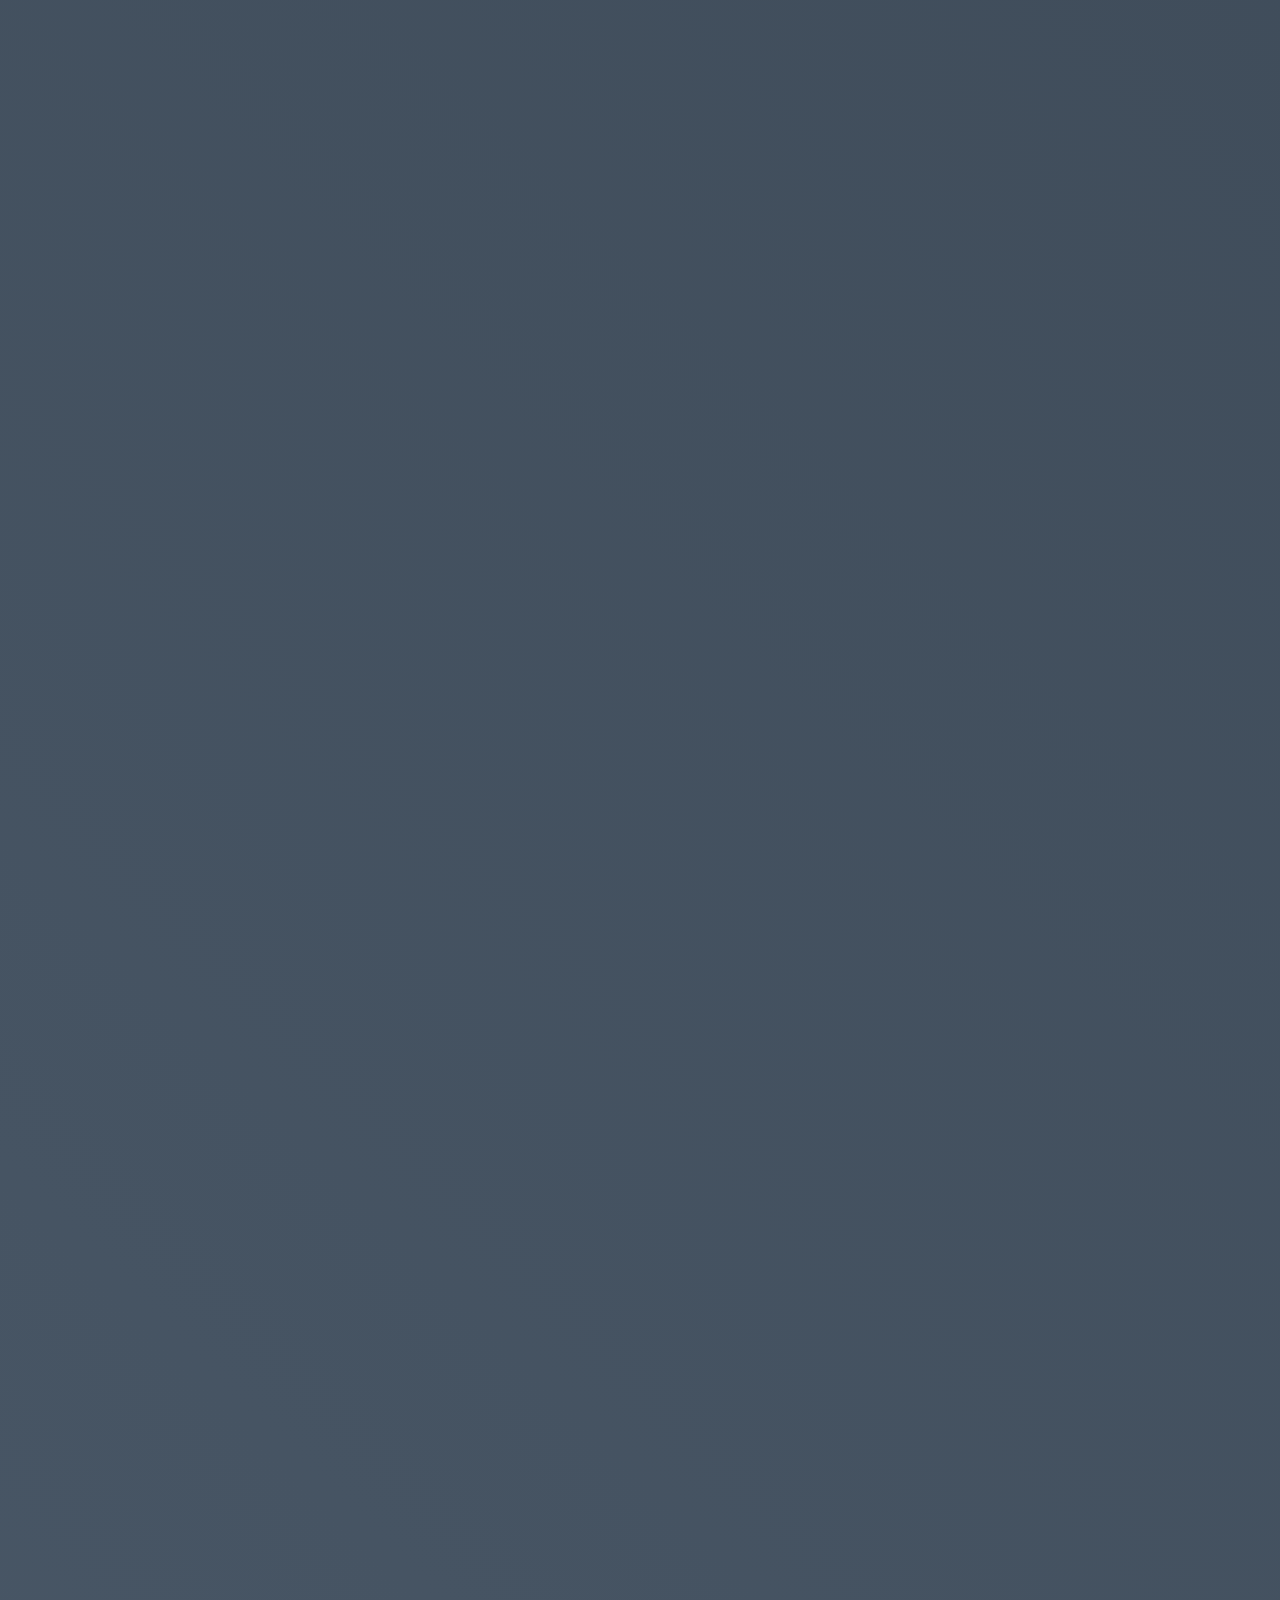
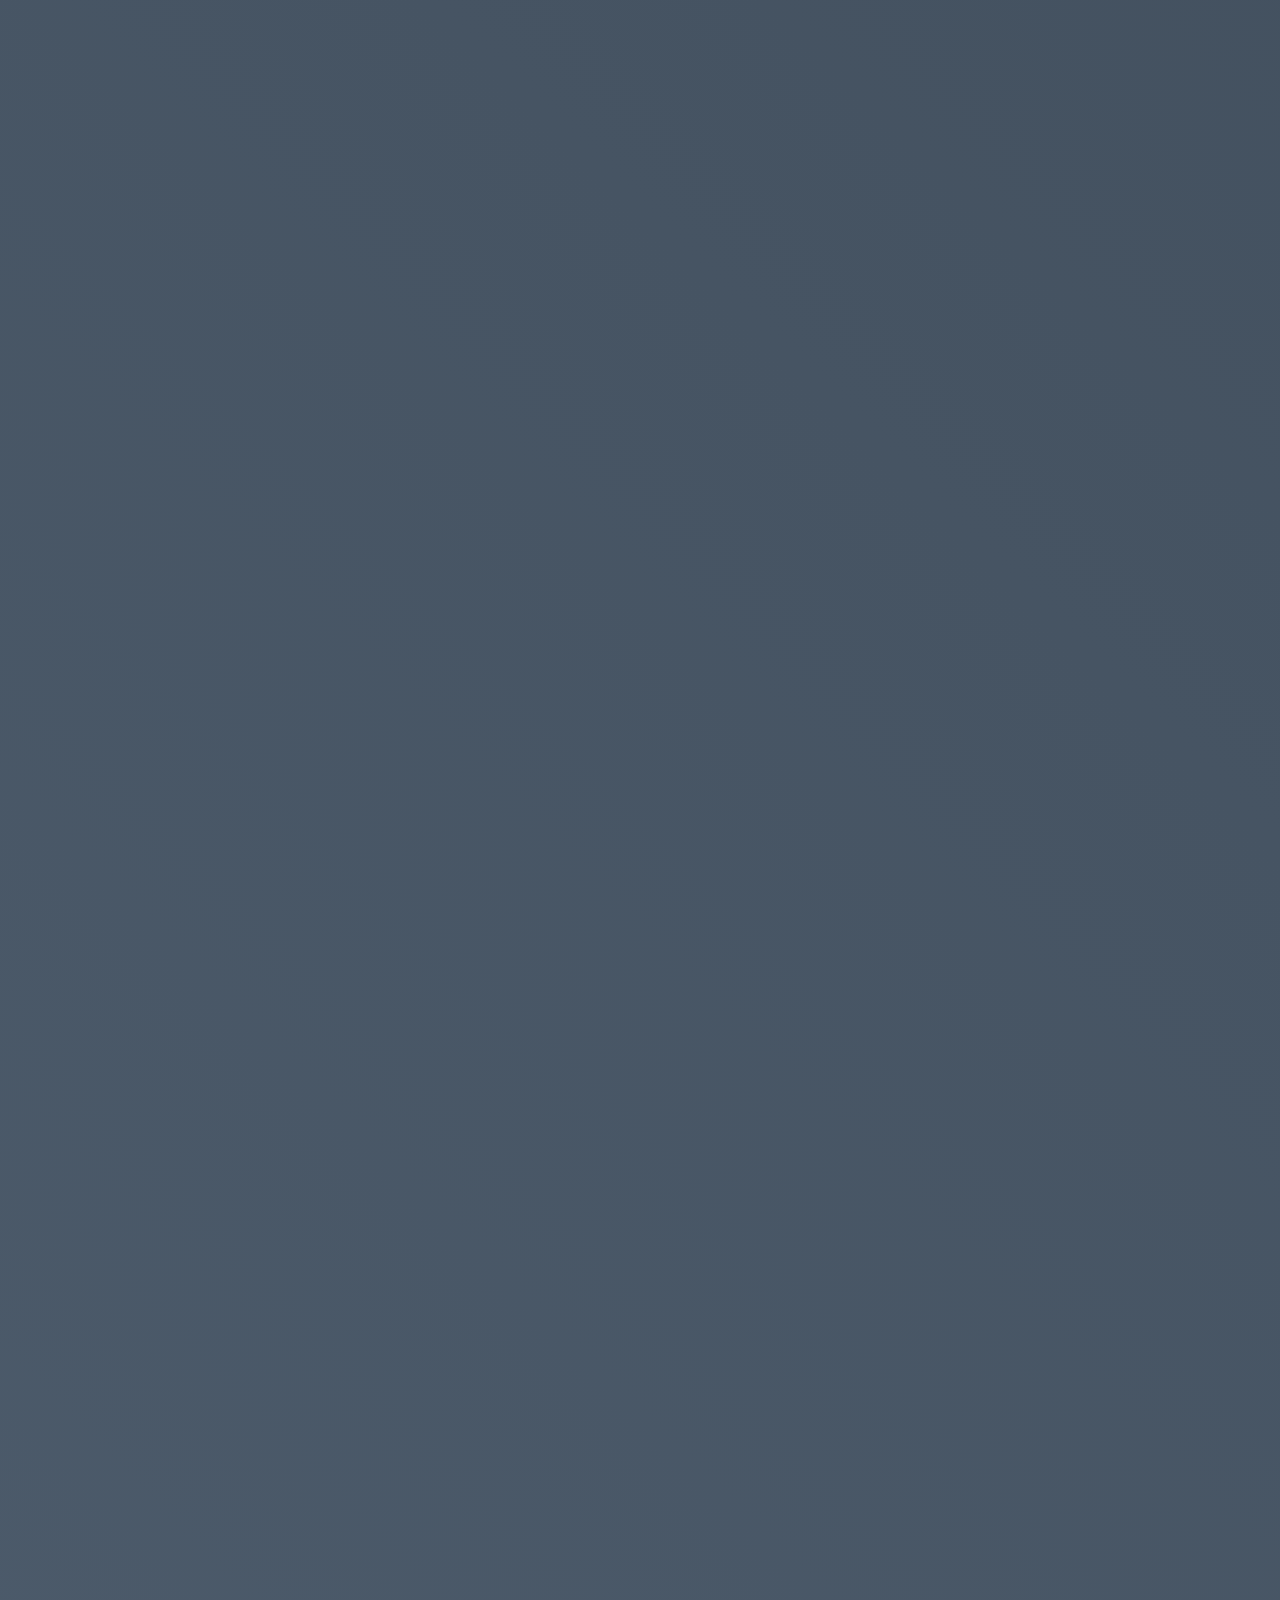
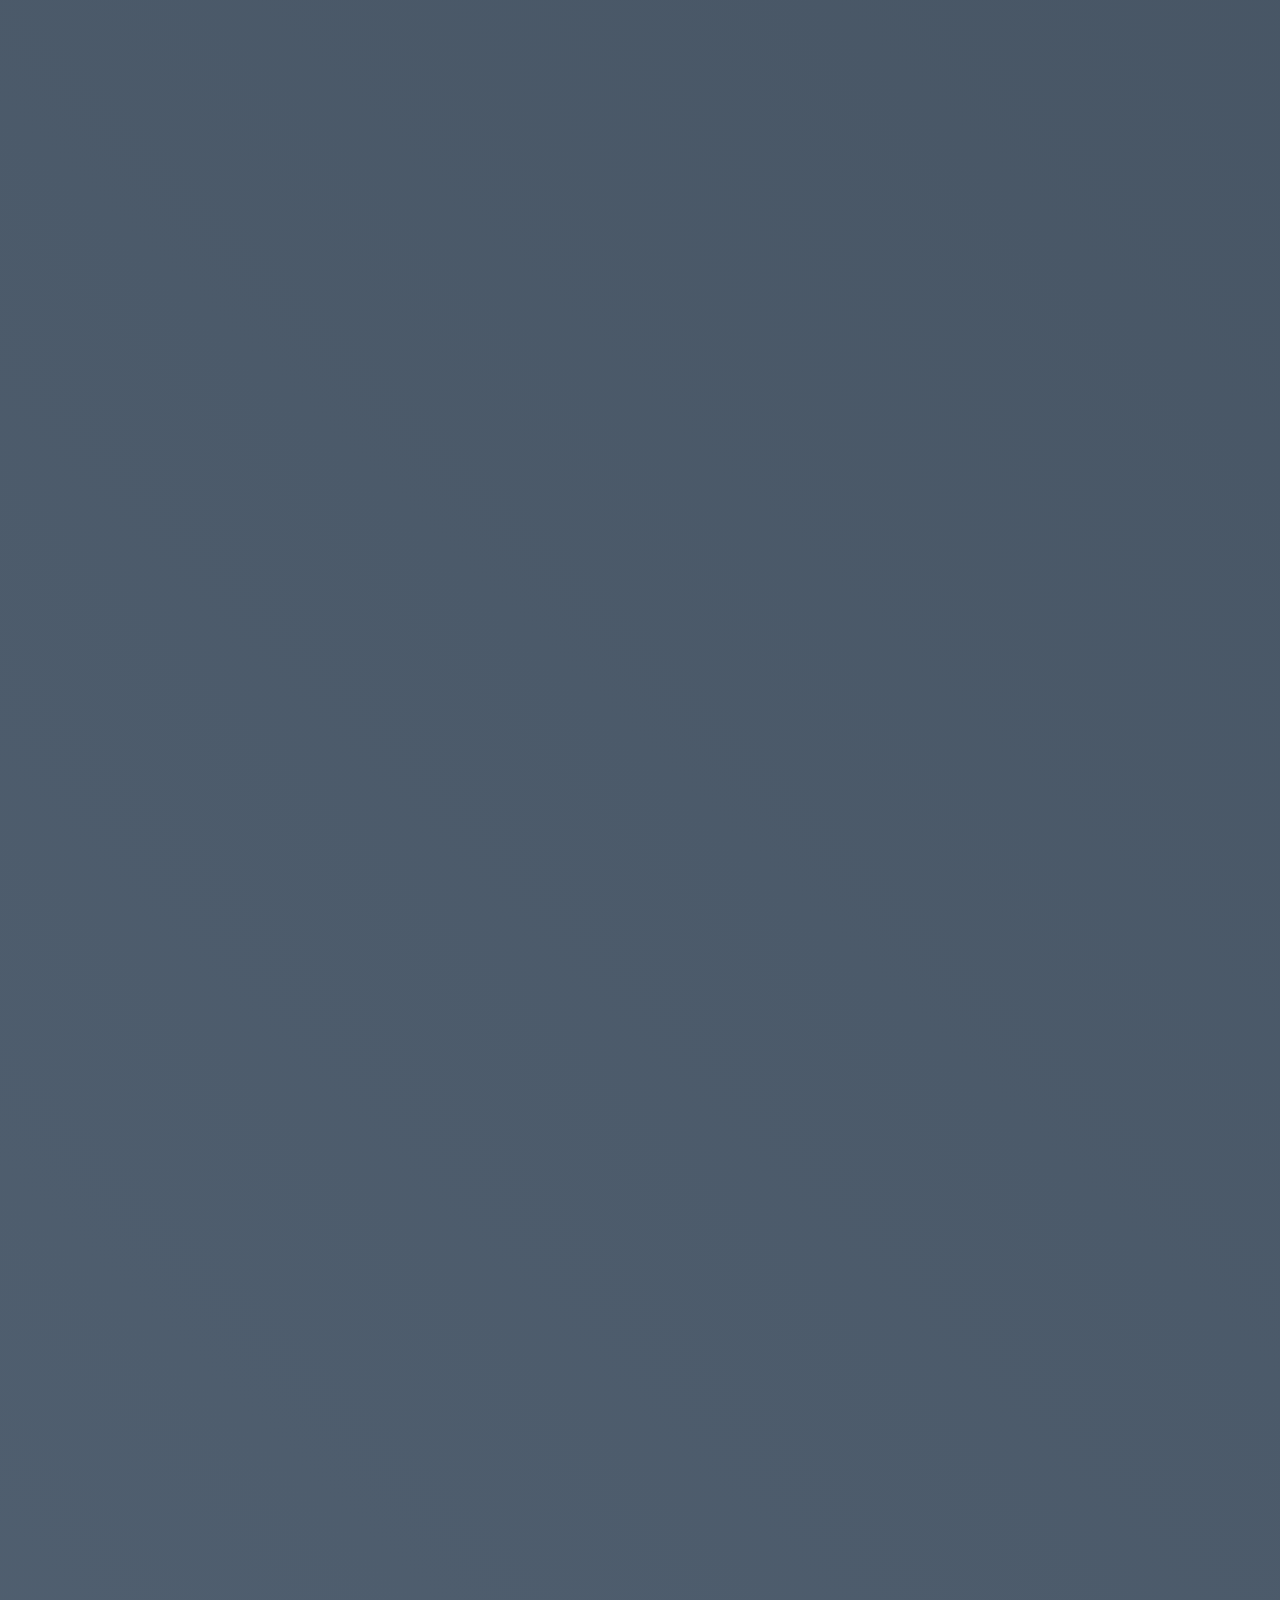
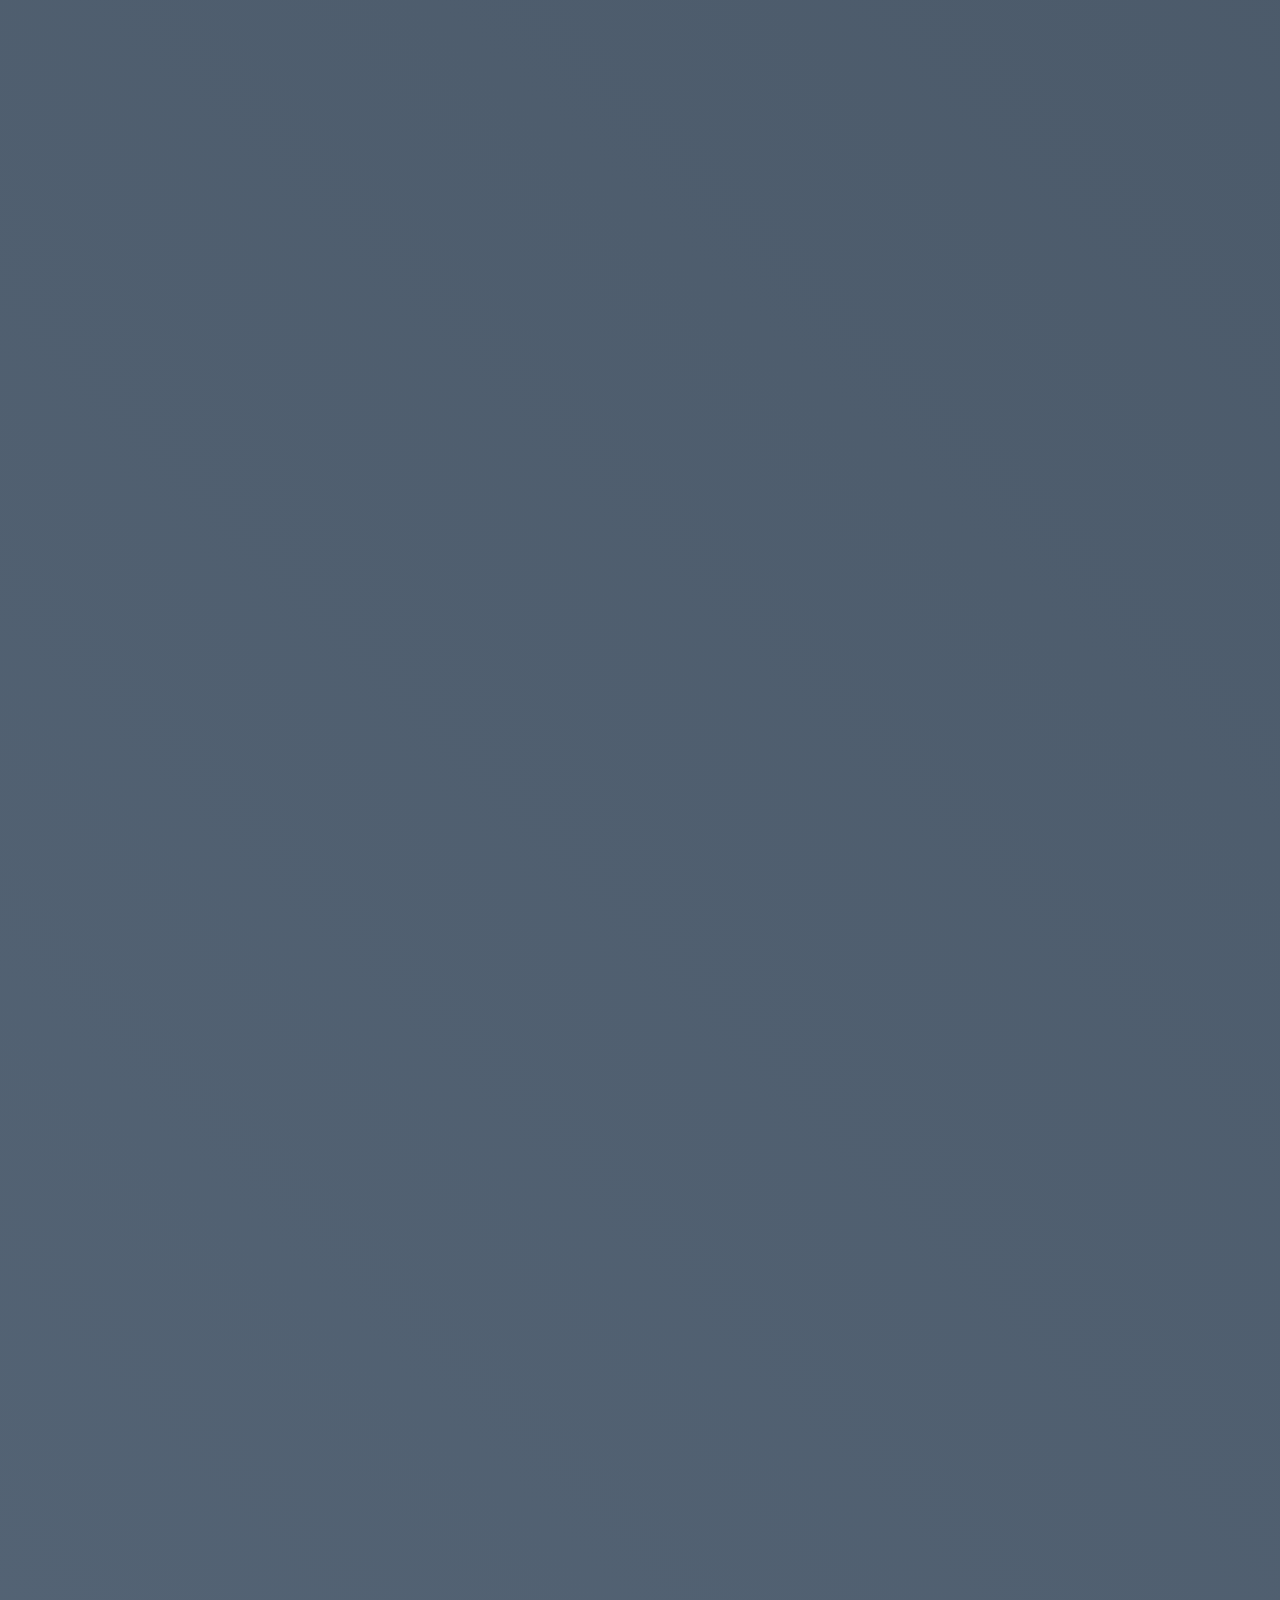
==== commit 53026720: "commit" ====
--- a/example.html
+++ b/example.html
@@ -11,7 +11,7 @@
     <div class="header">
         <h1>Transparent Flat UI Kit</h1>
         <h2>Free Download</h2>
-		<h2>USER 2</h2>
+		
 		
     </div>
 
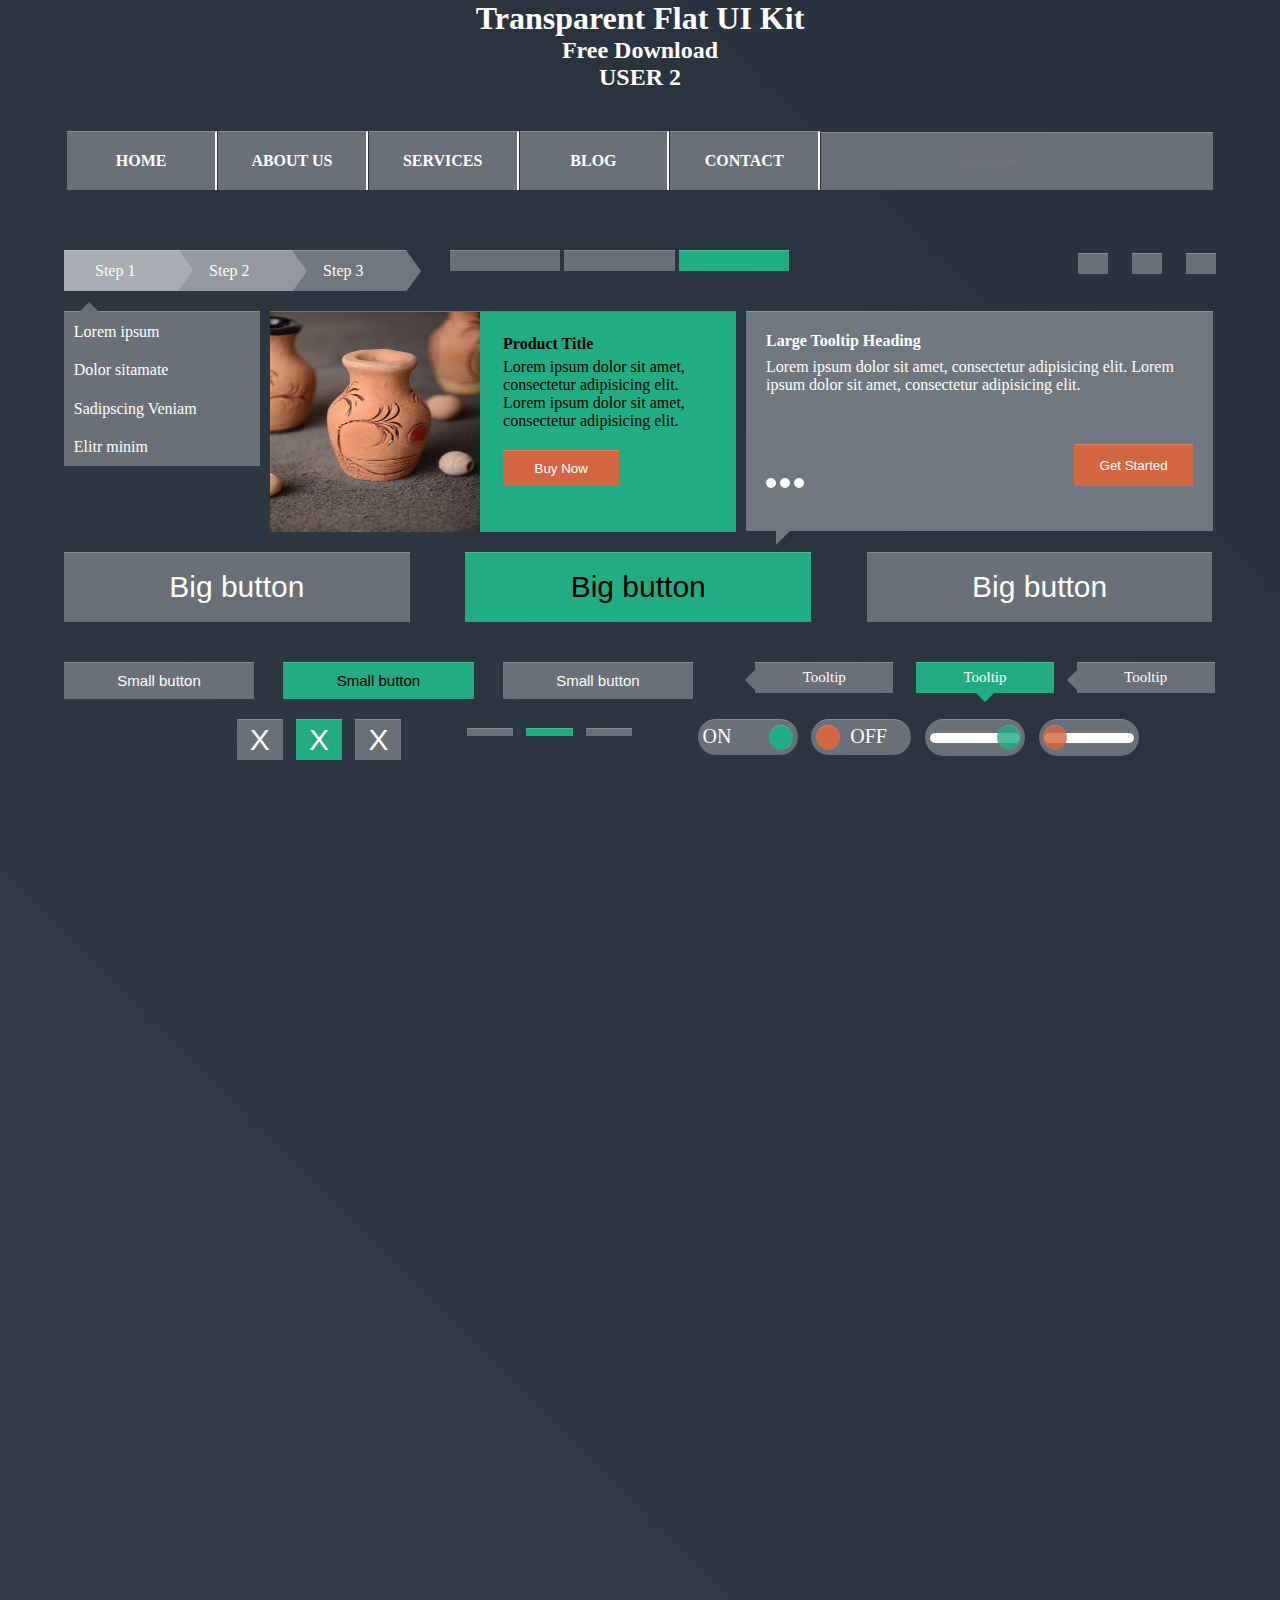
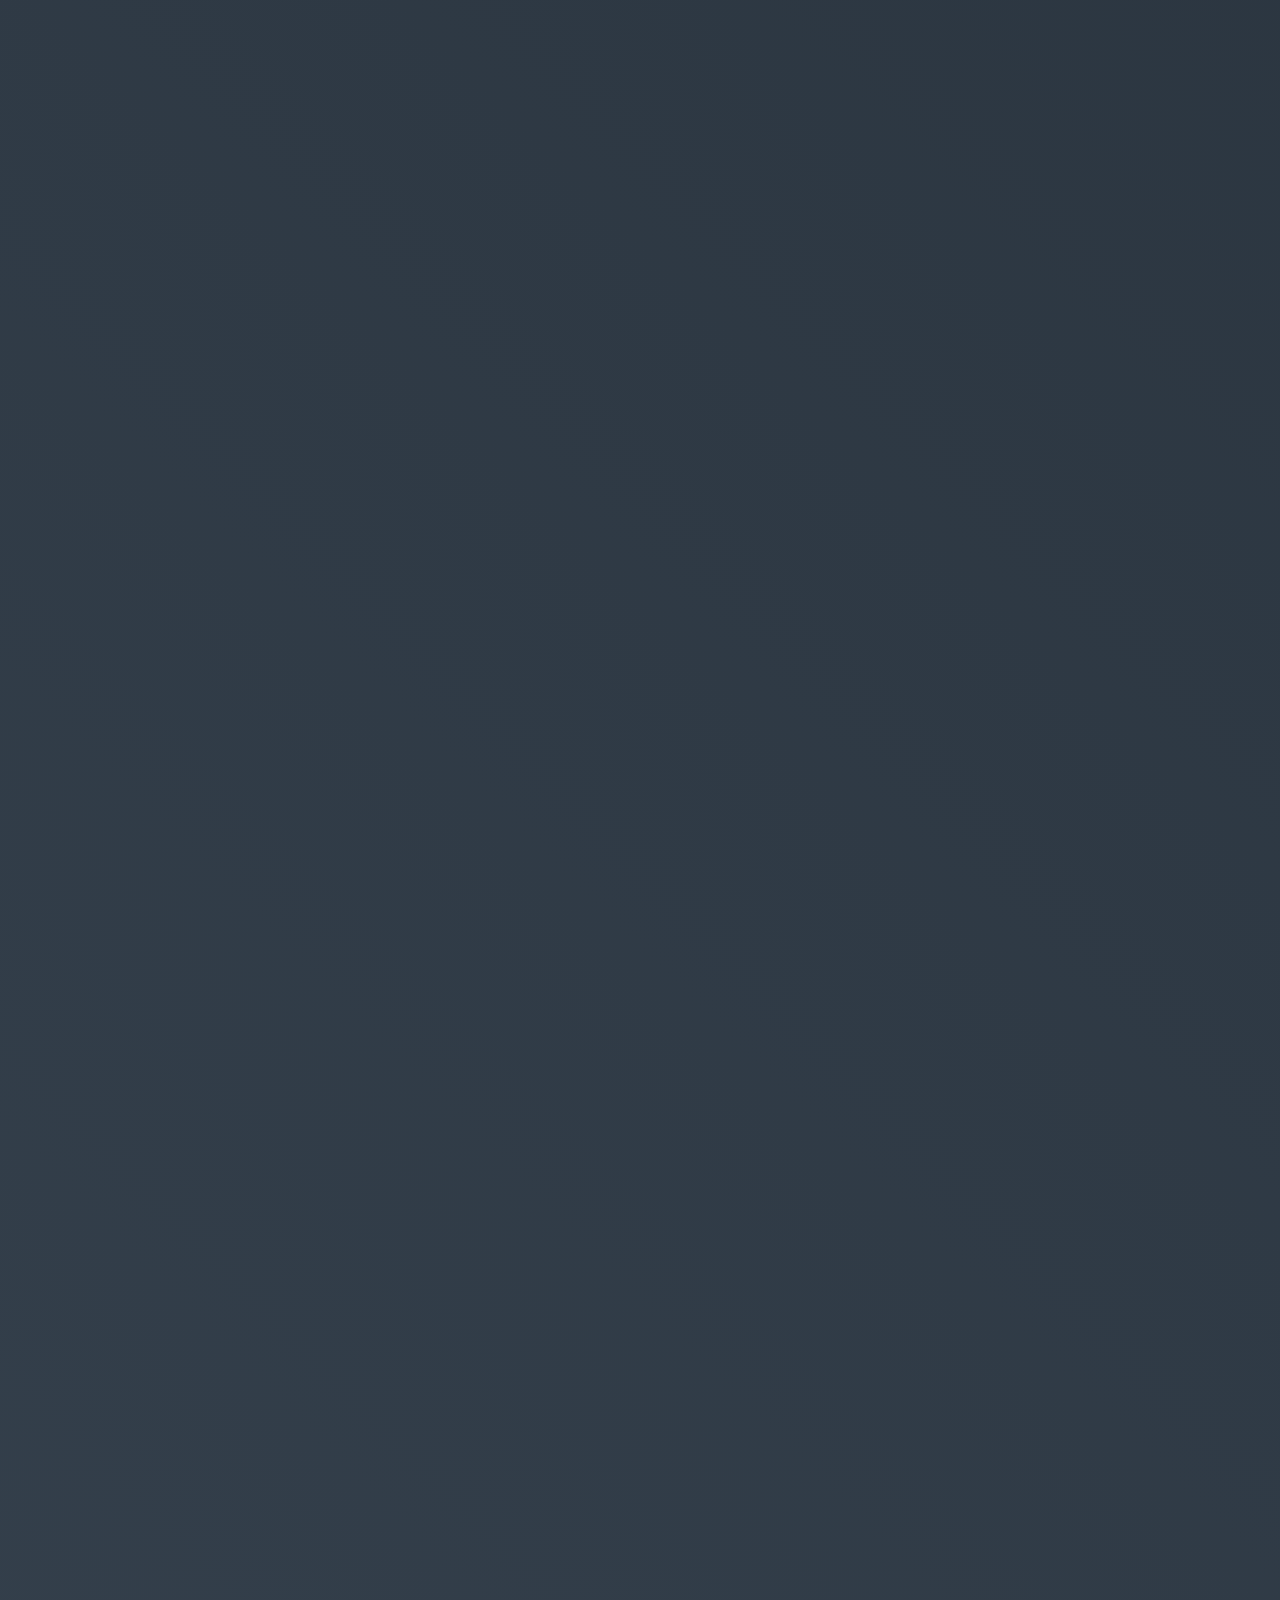
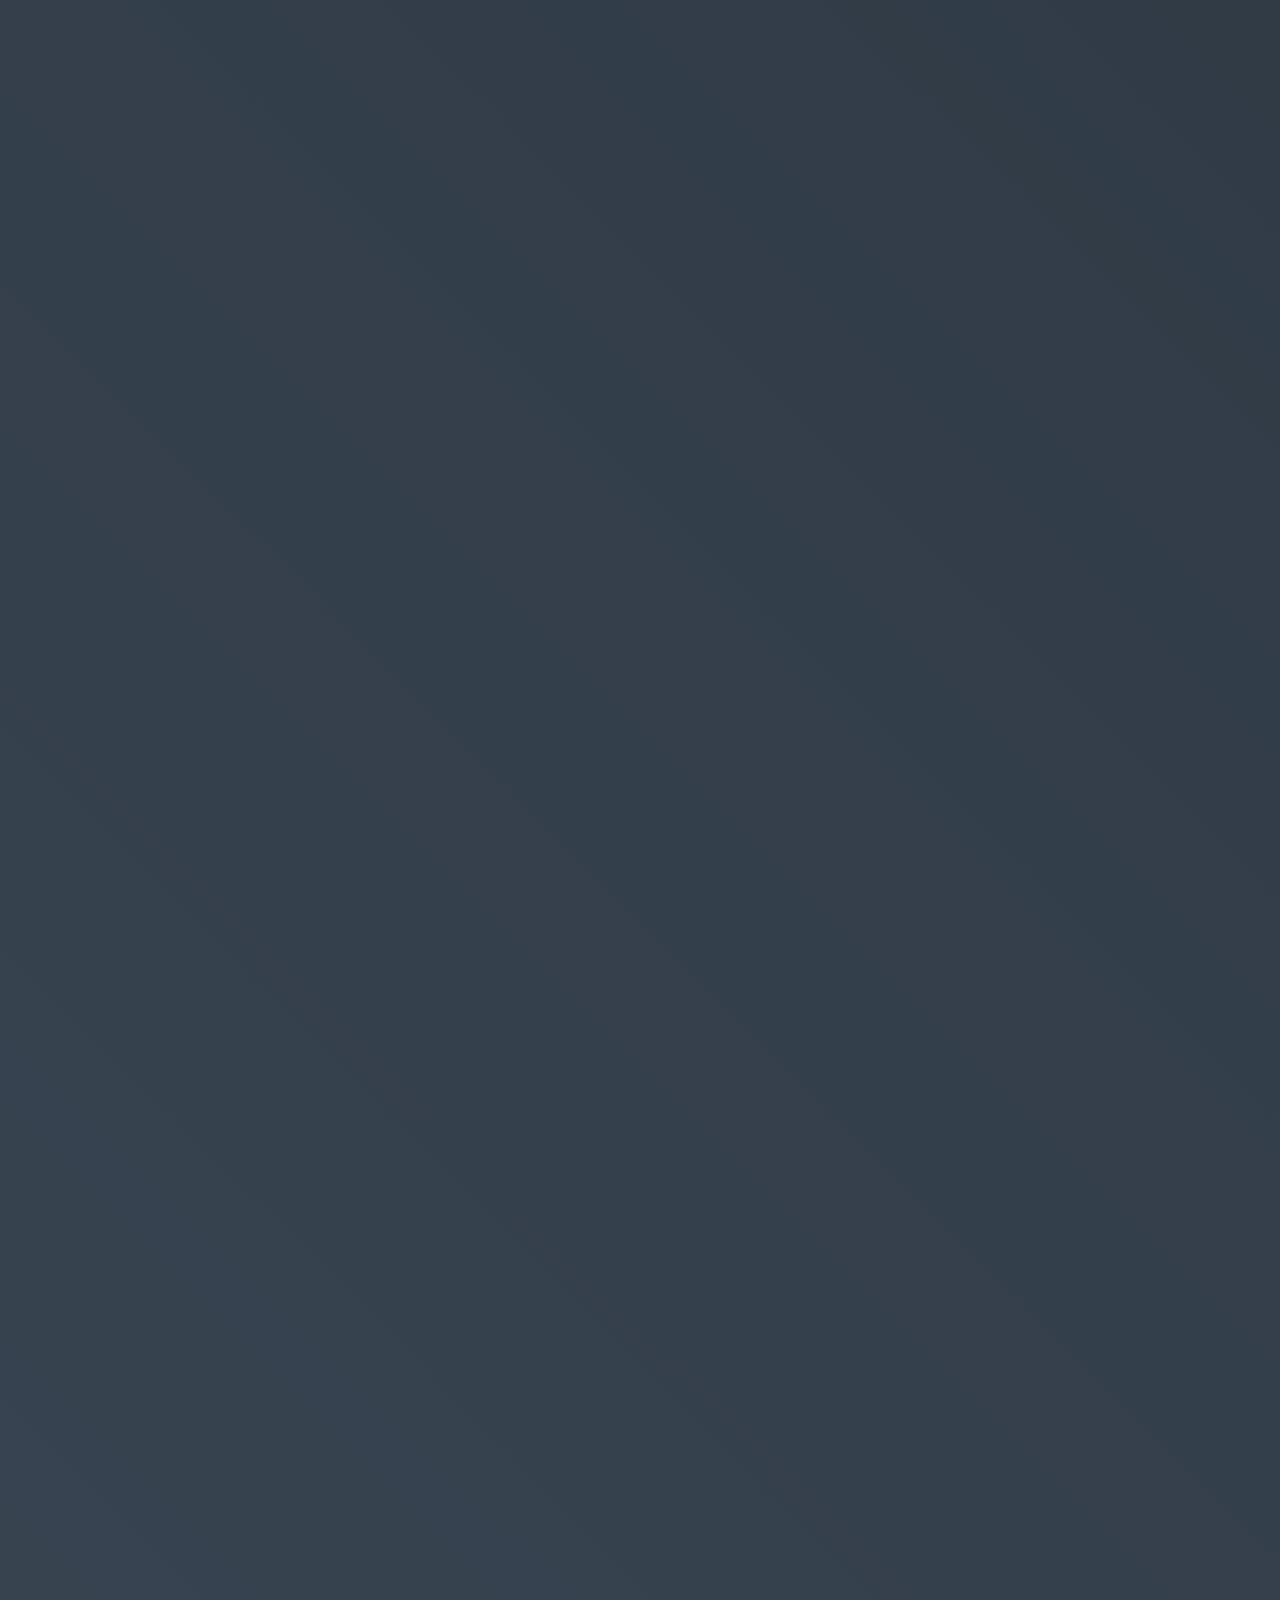
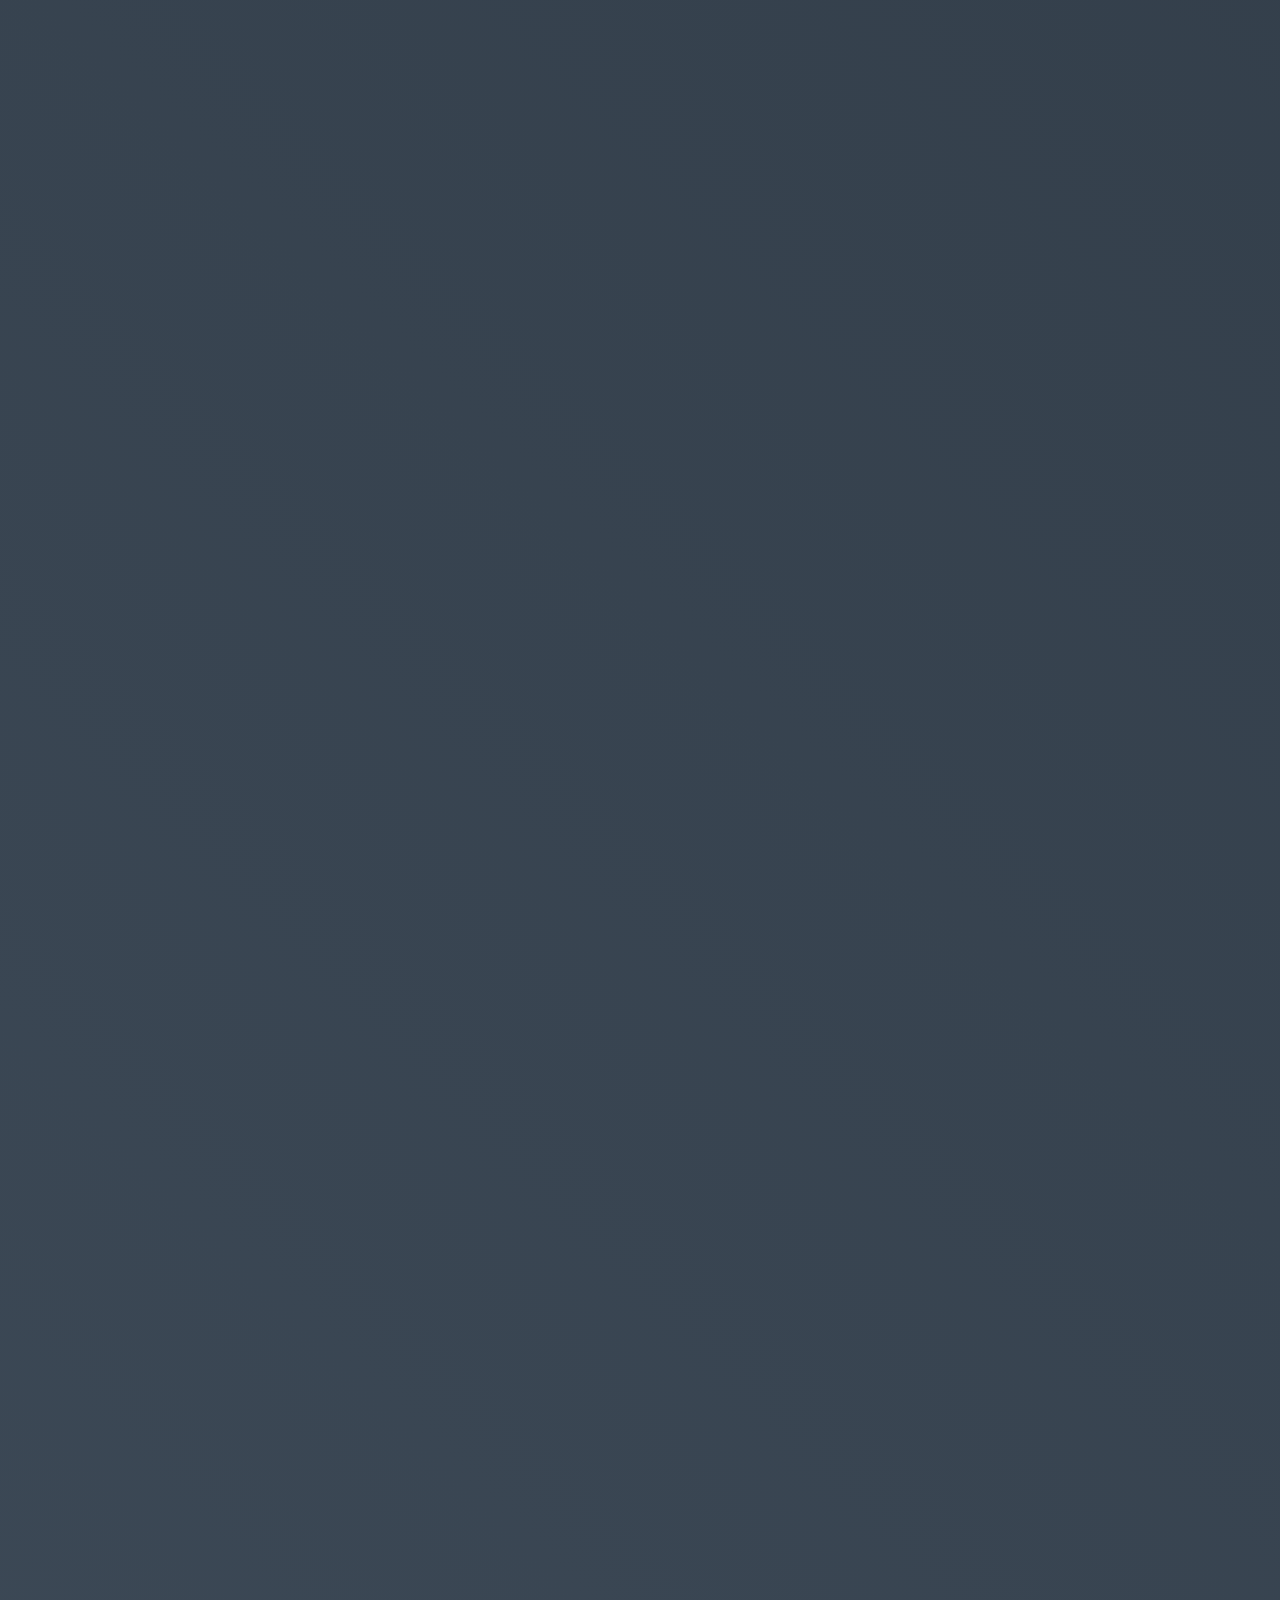
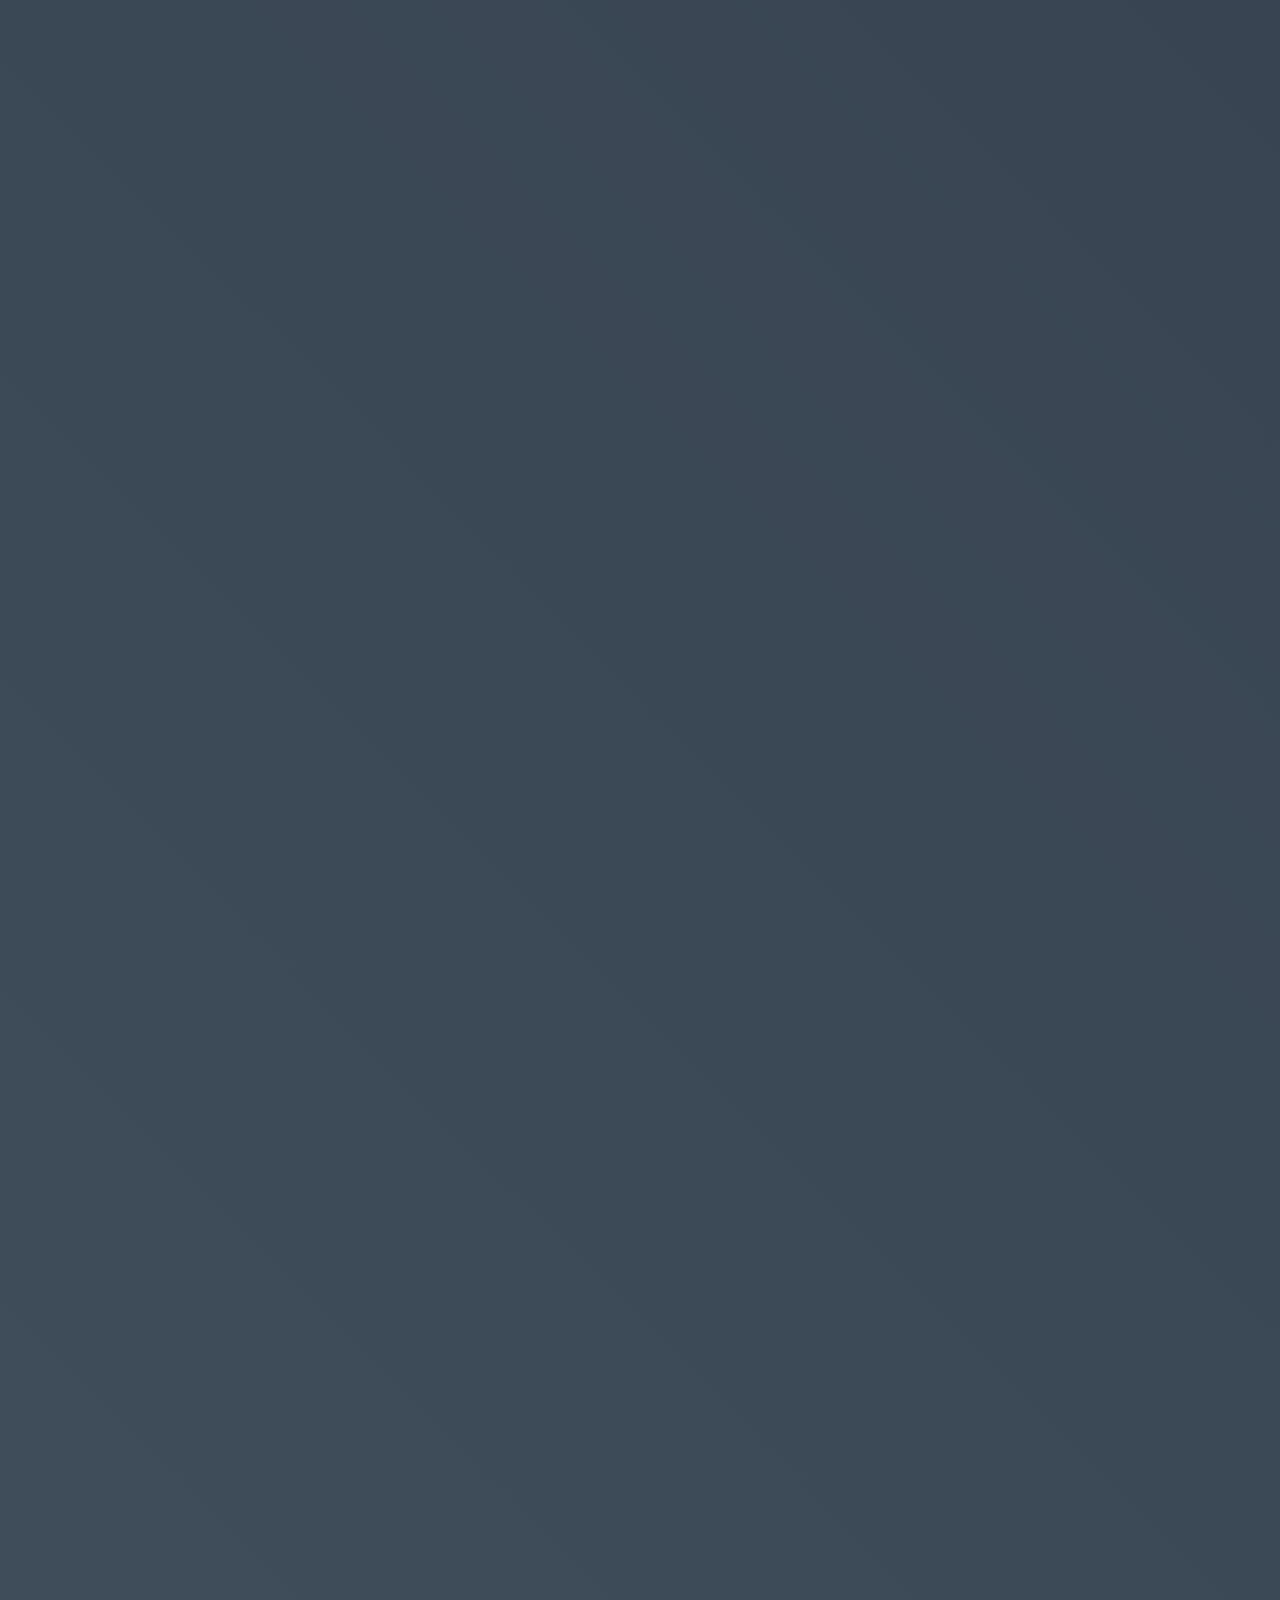
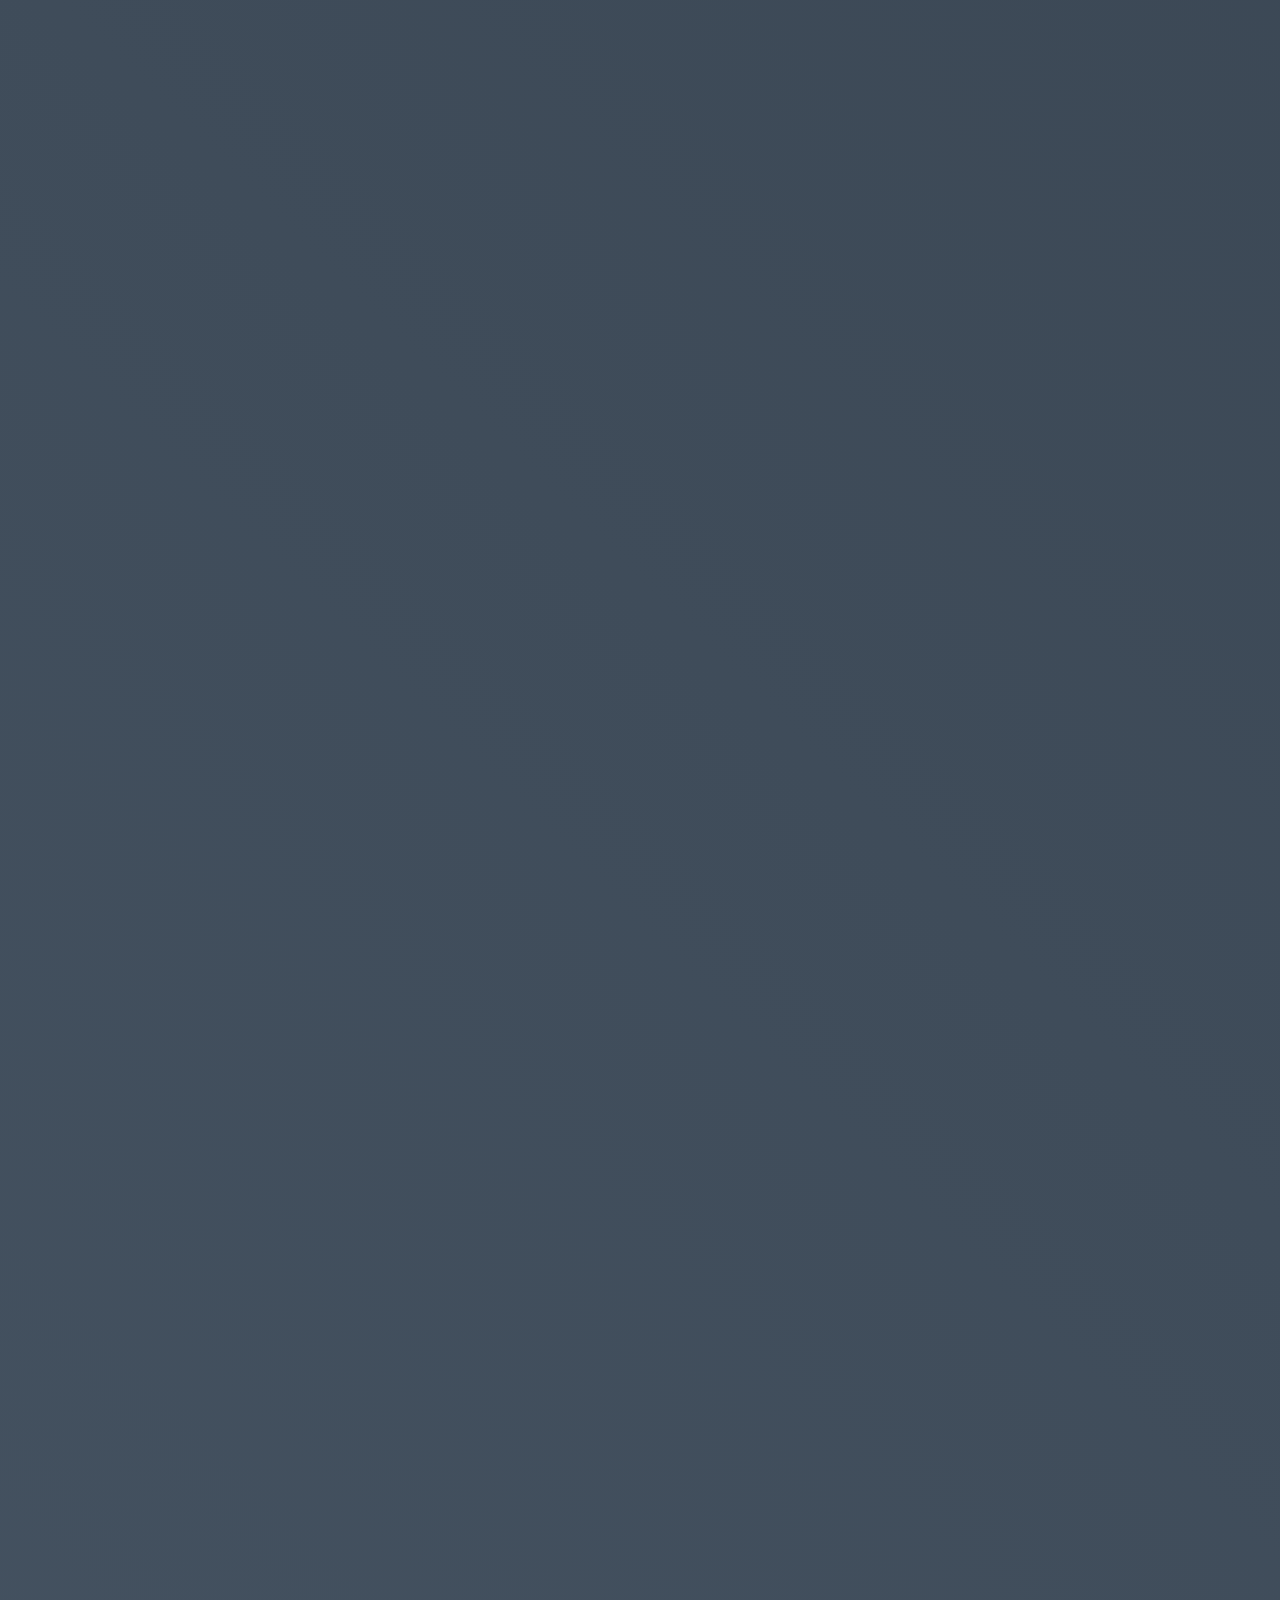
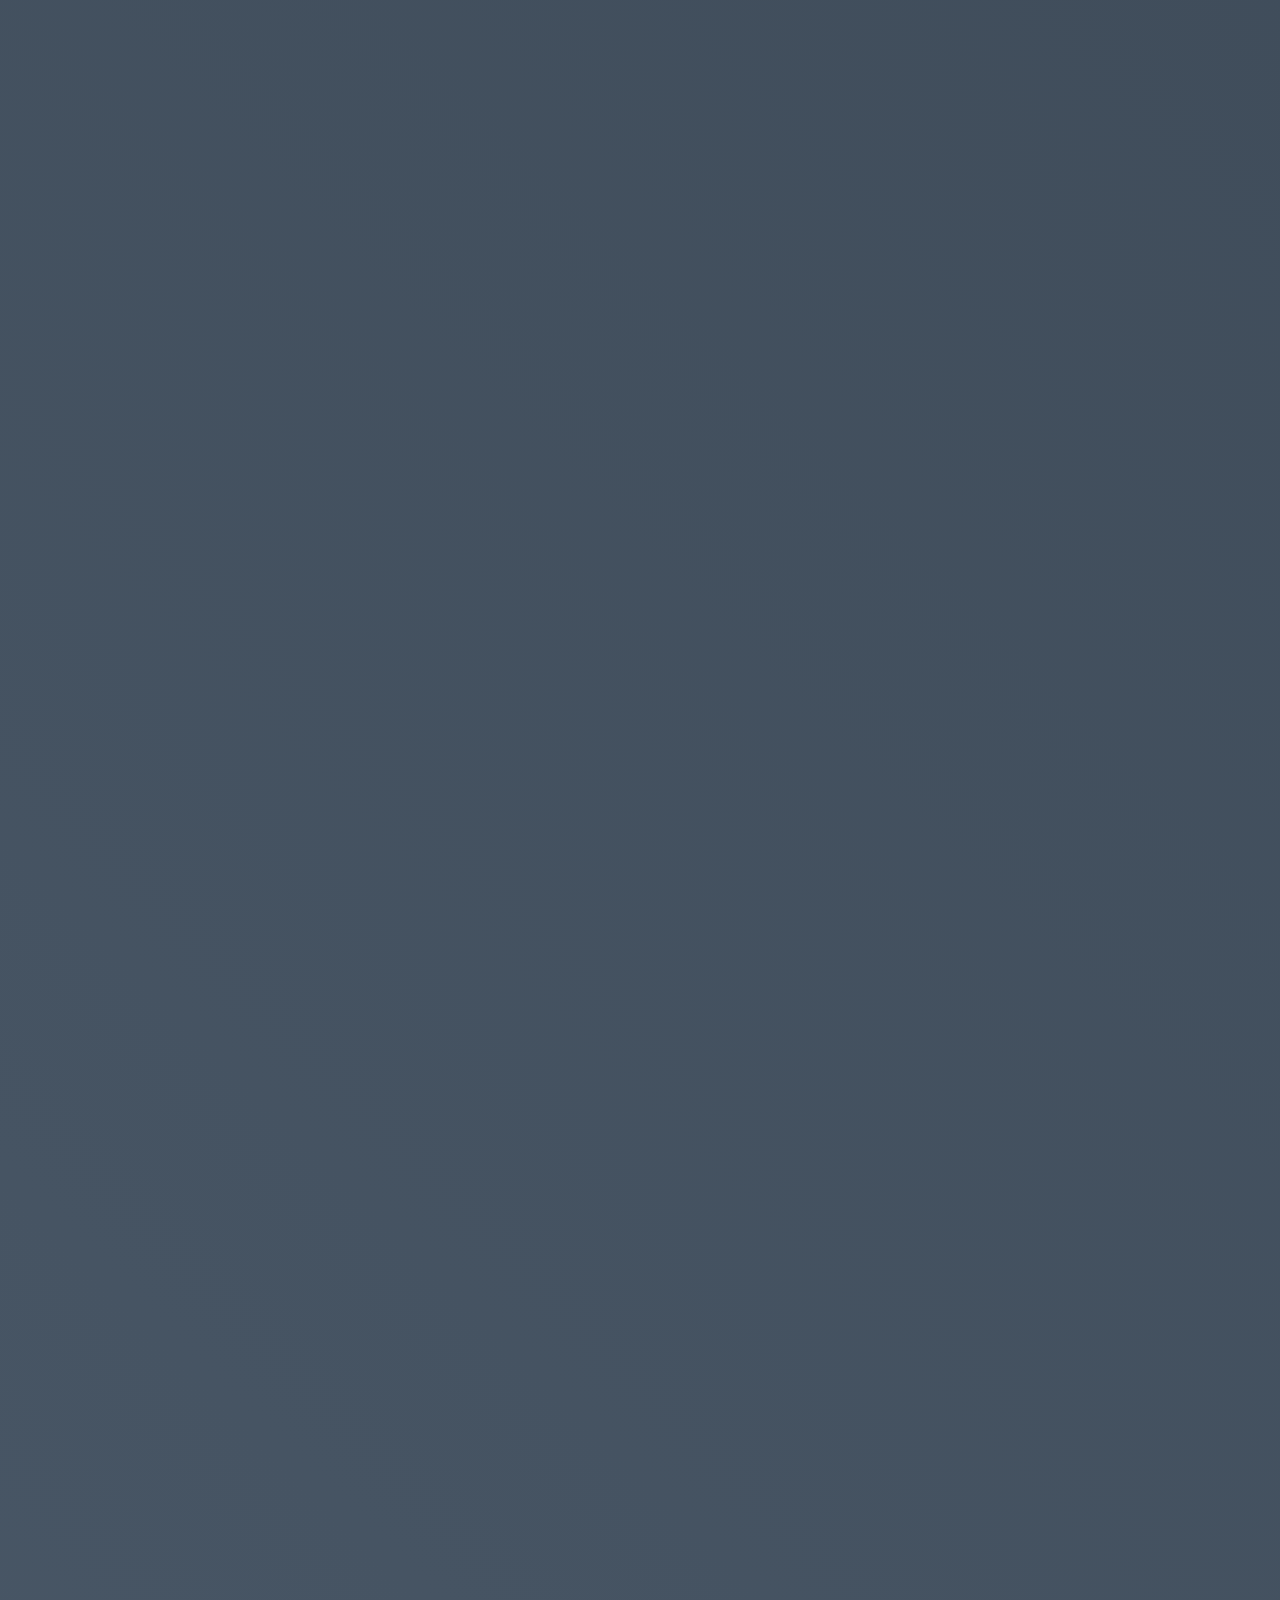
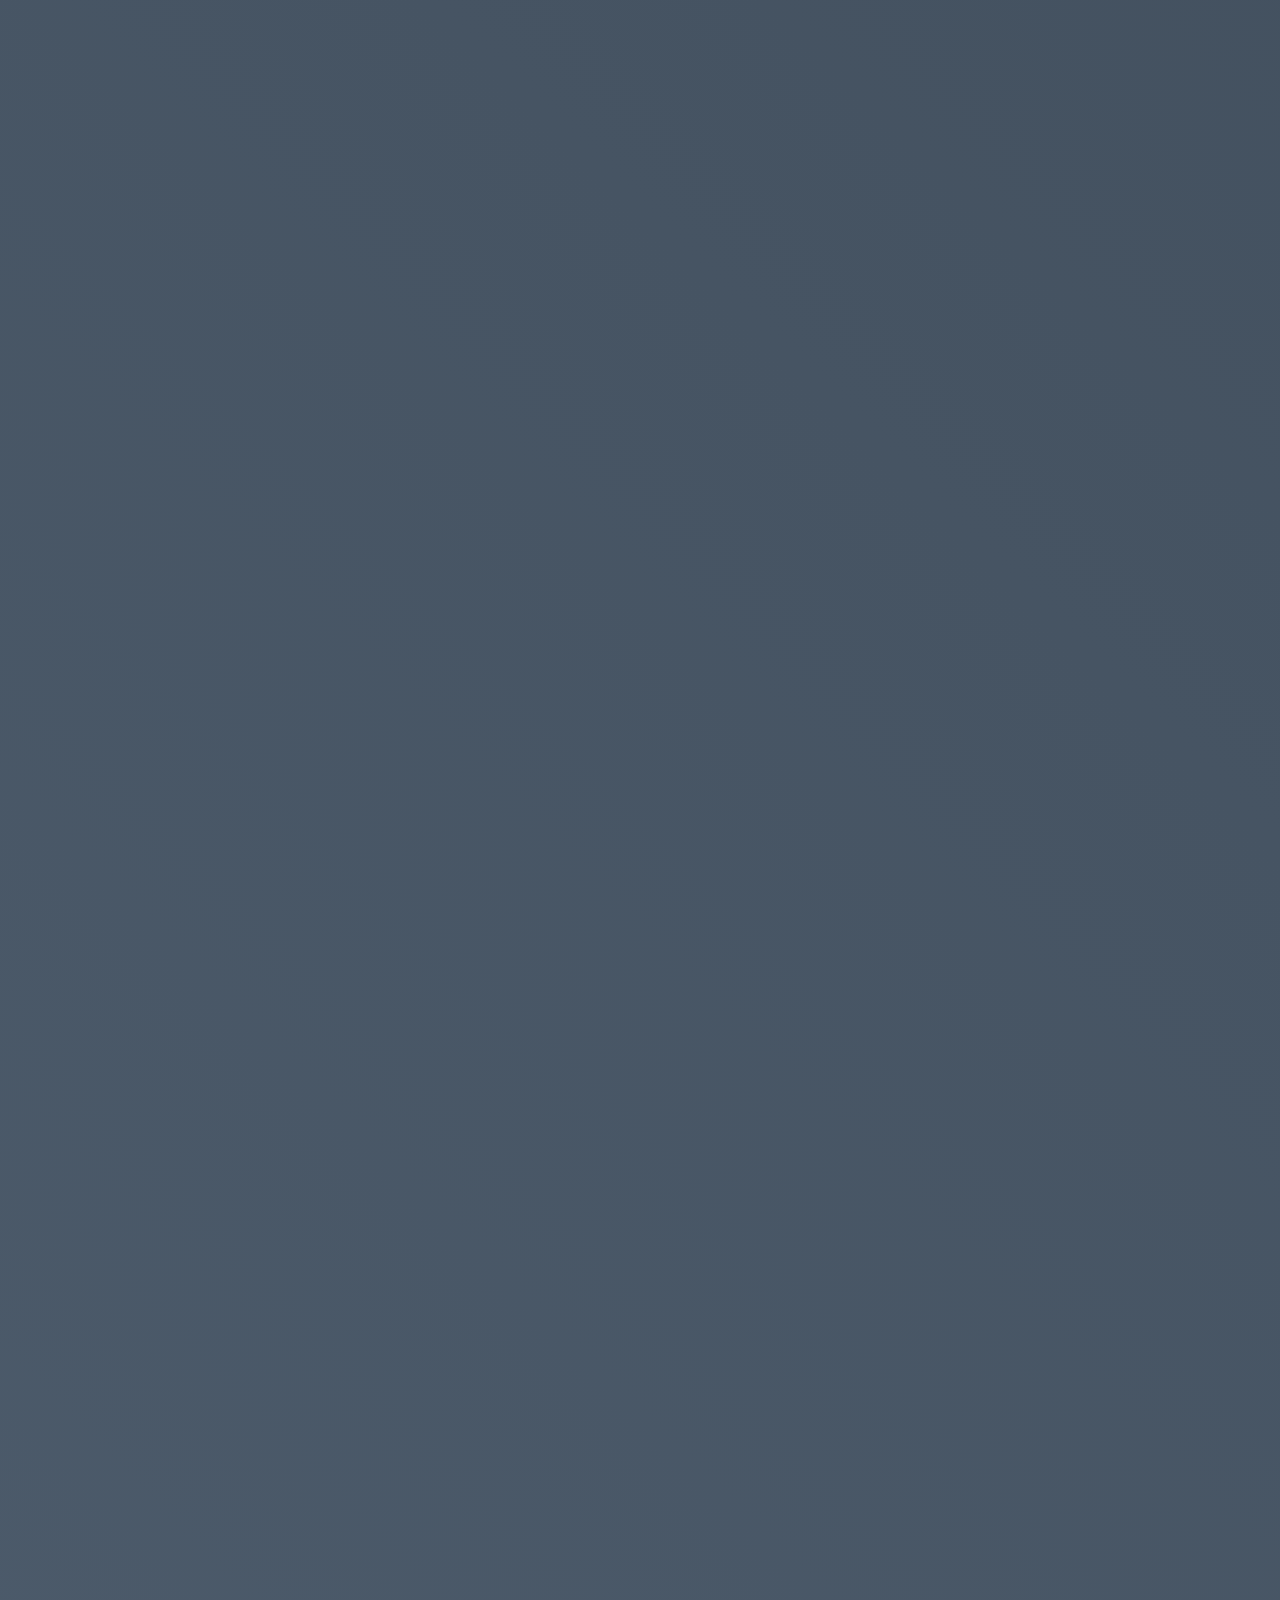
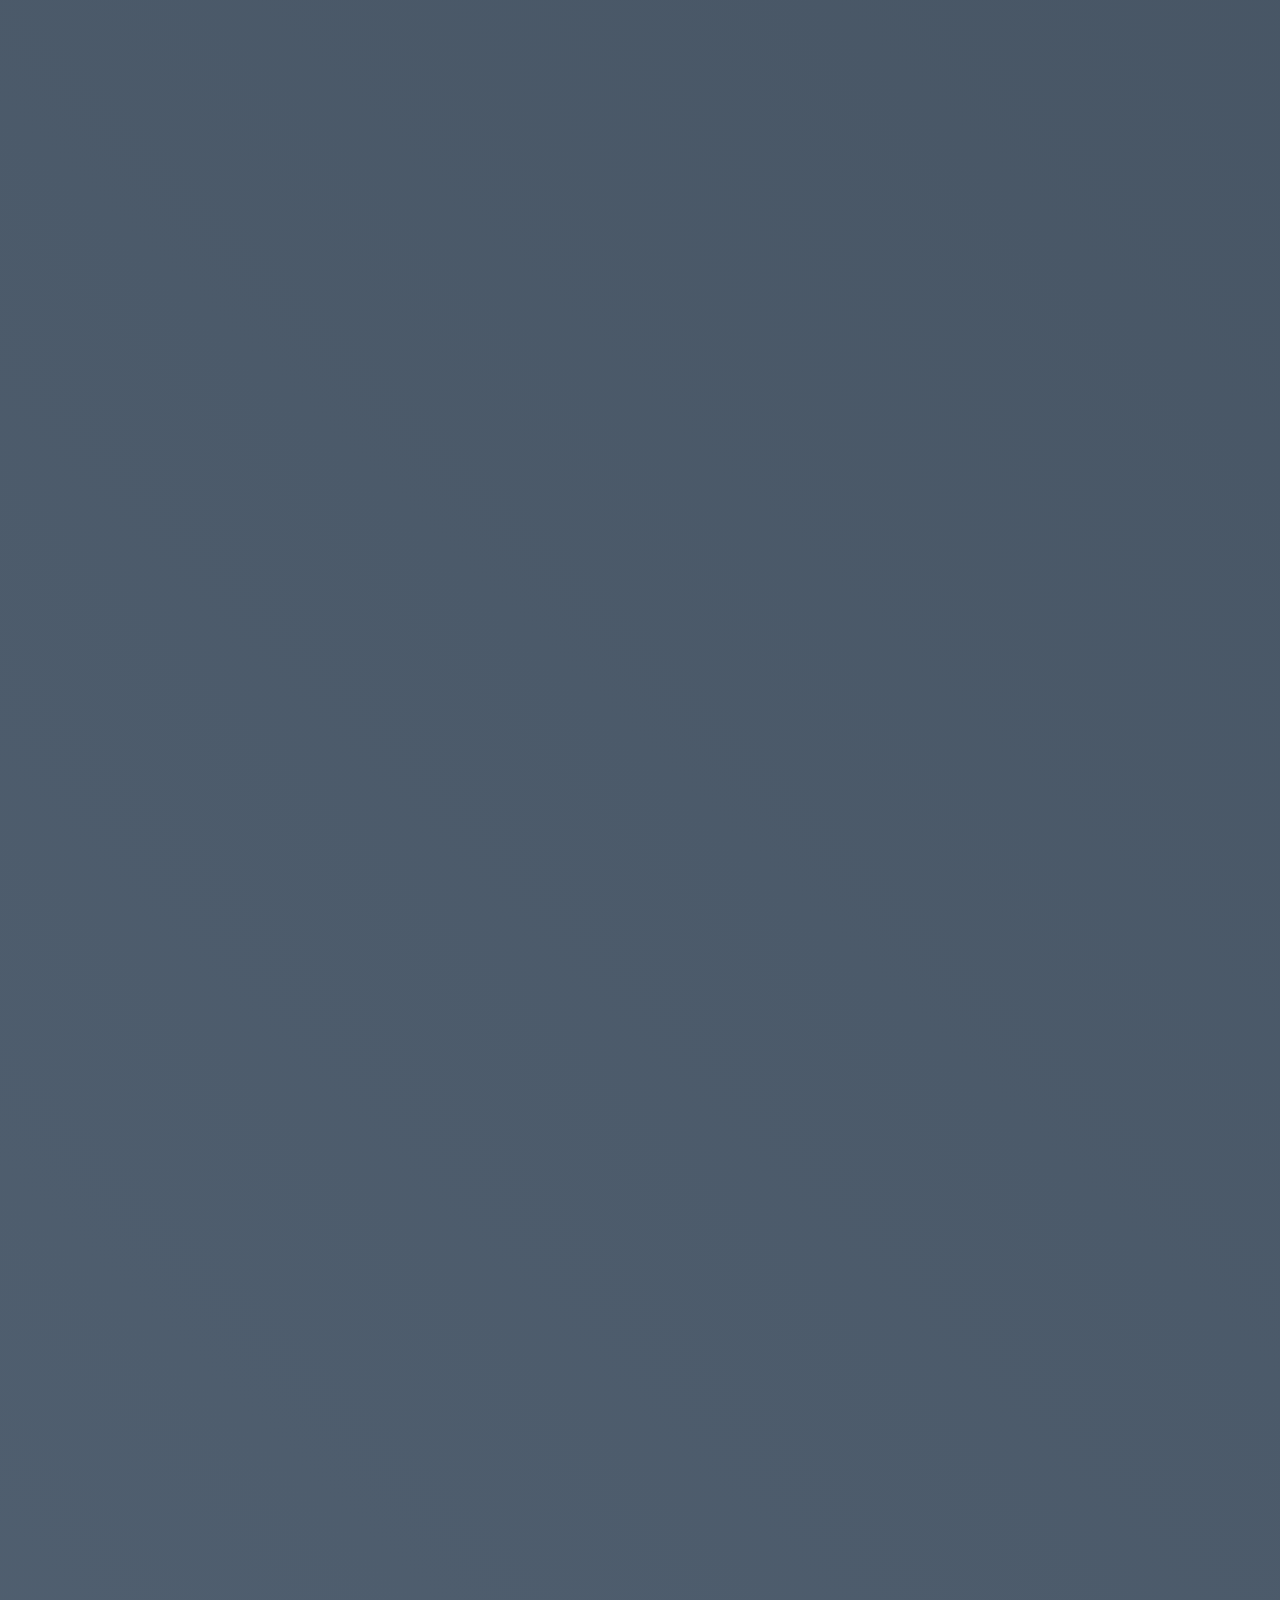
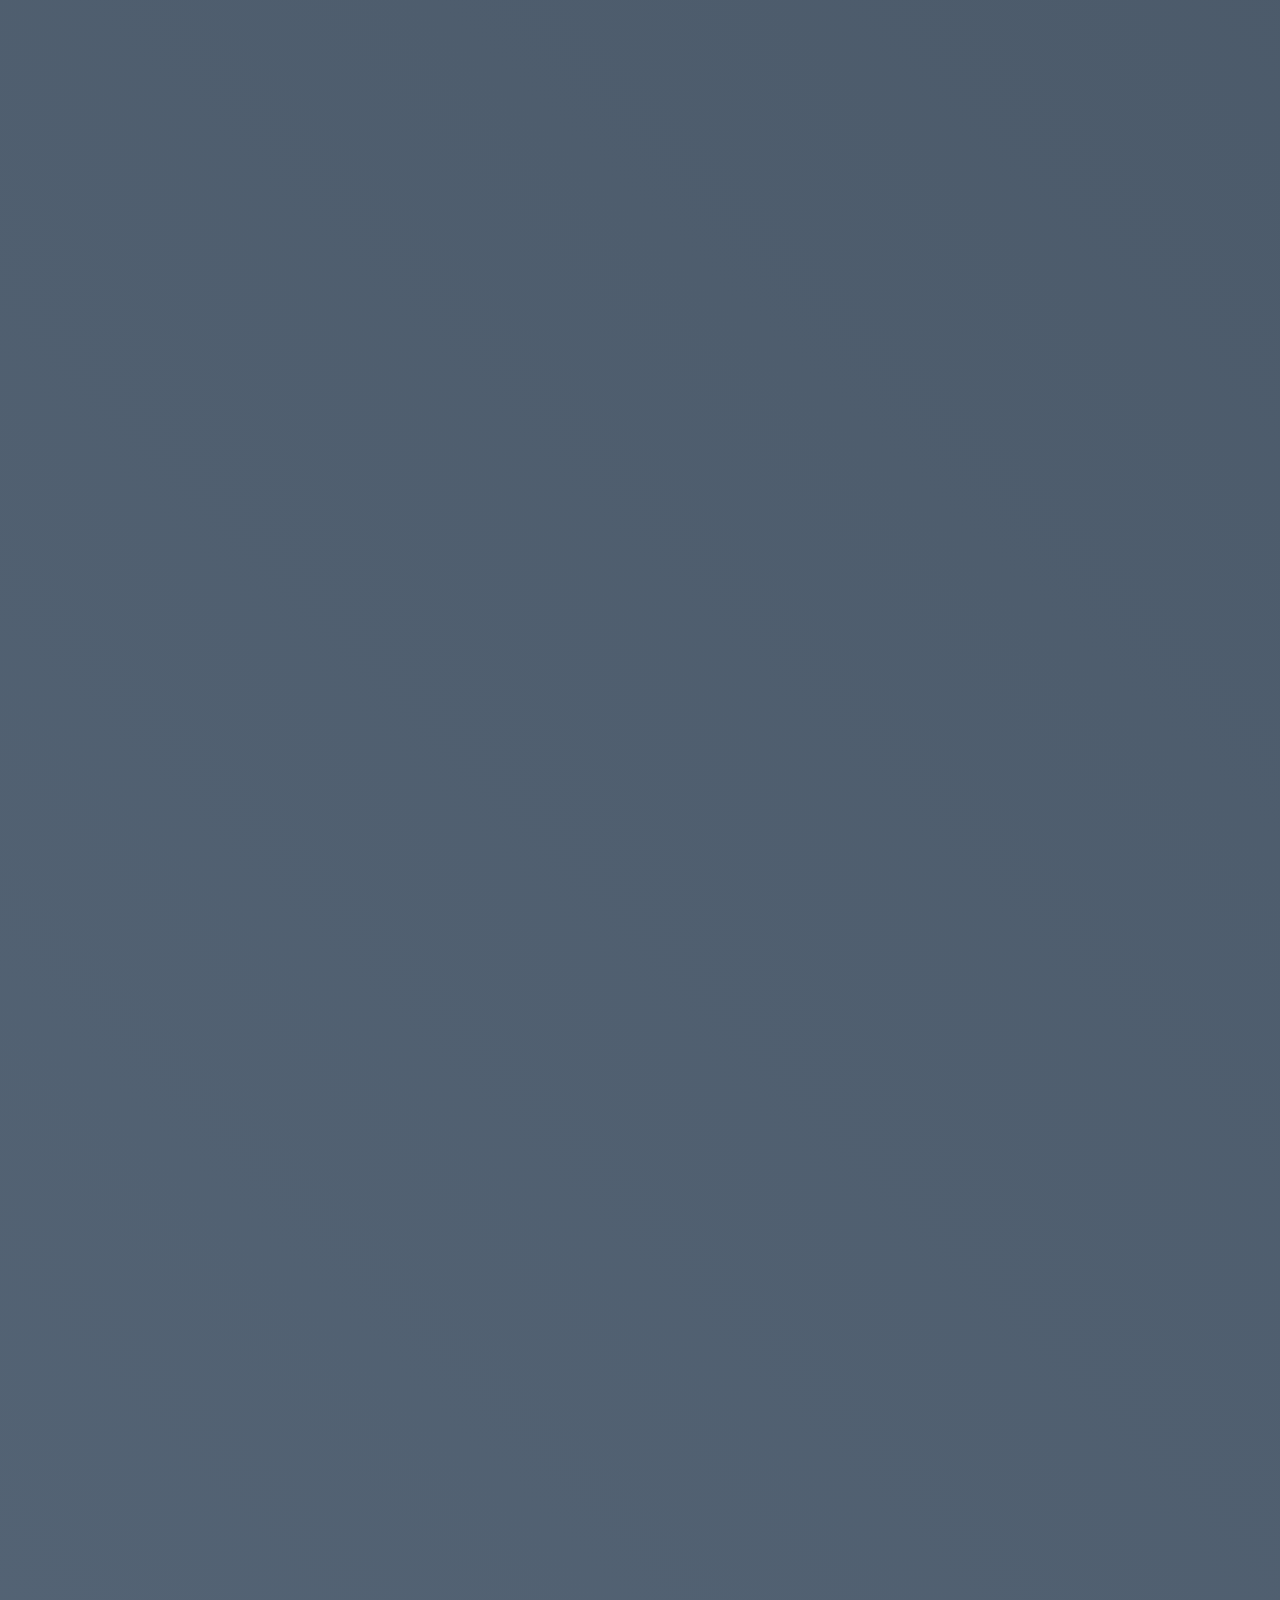
==== commit d6b78868: "user2" ====
--- a/example.html
+++ b/example.html
@@ -11,6 +11,7 @@
     <div class="header">
         <h1>Transparent Flat UI Kit</h1>
         <h2>Free Download</h2>
+		<h2>USER 2</h2>
 		
 		
     </div>
